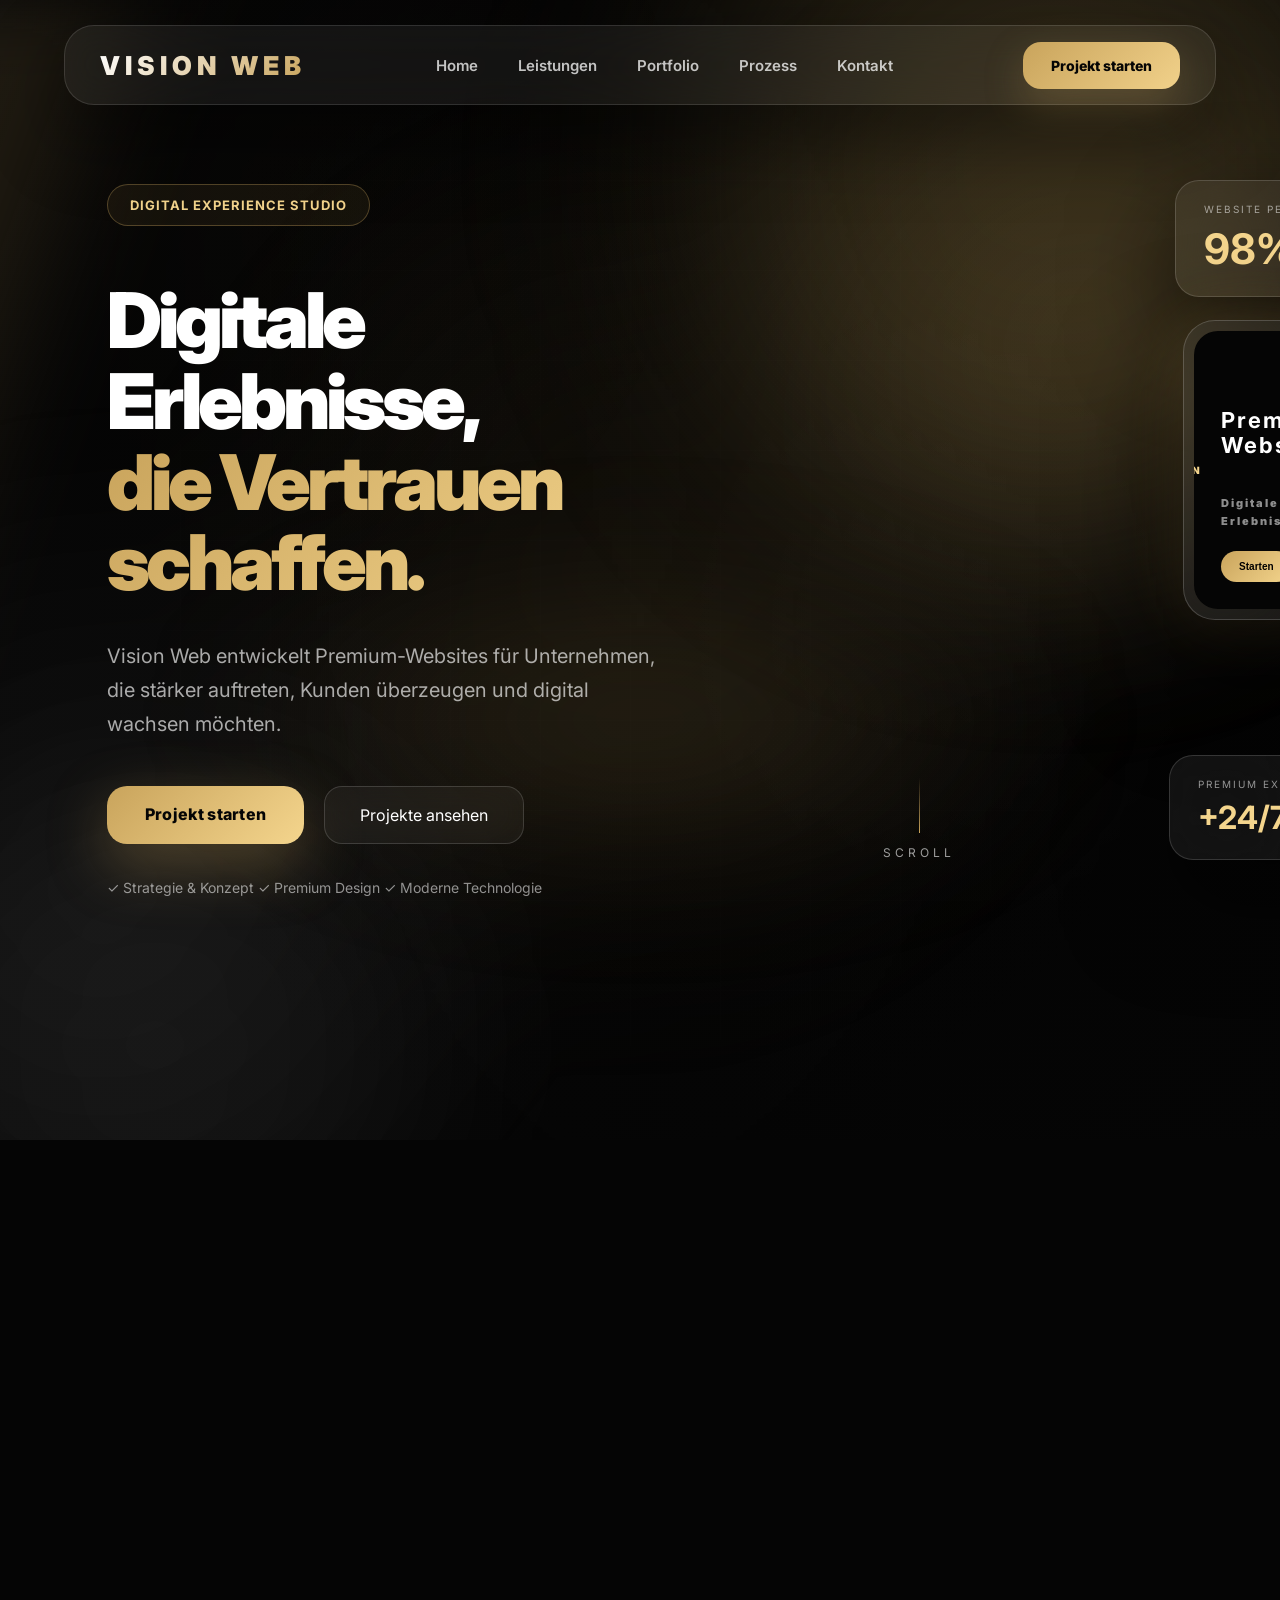
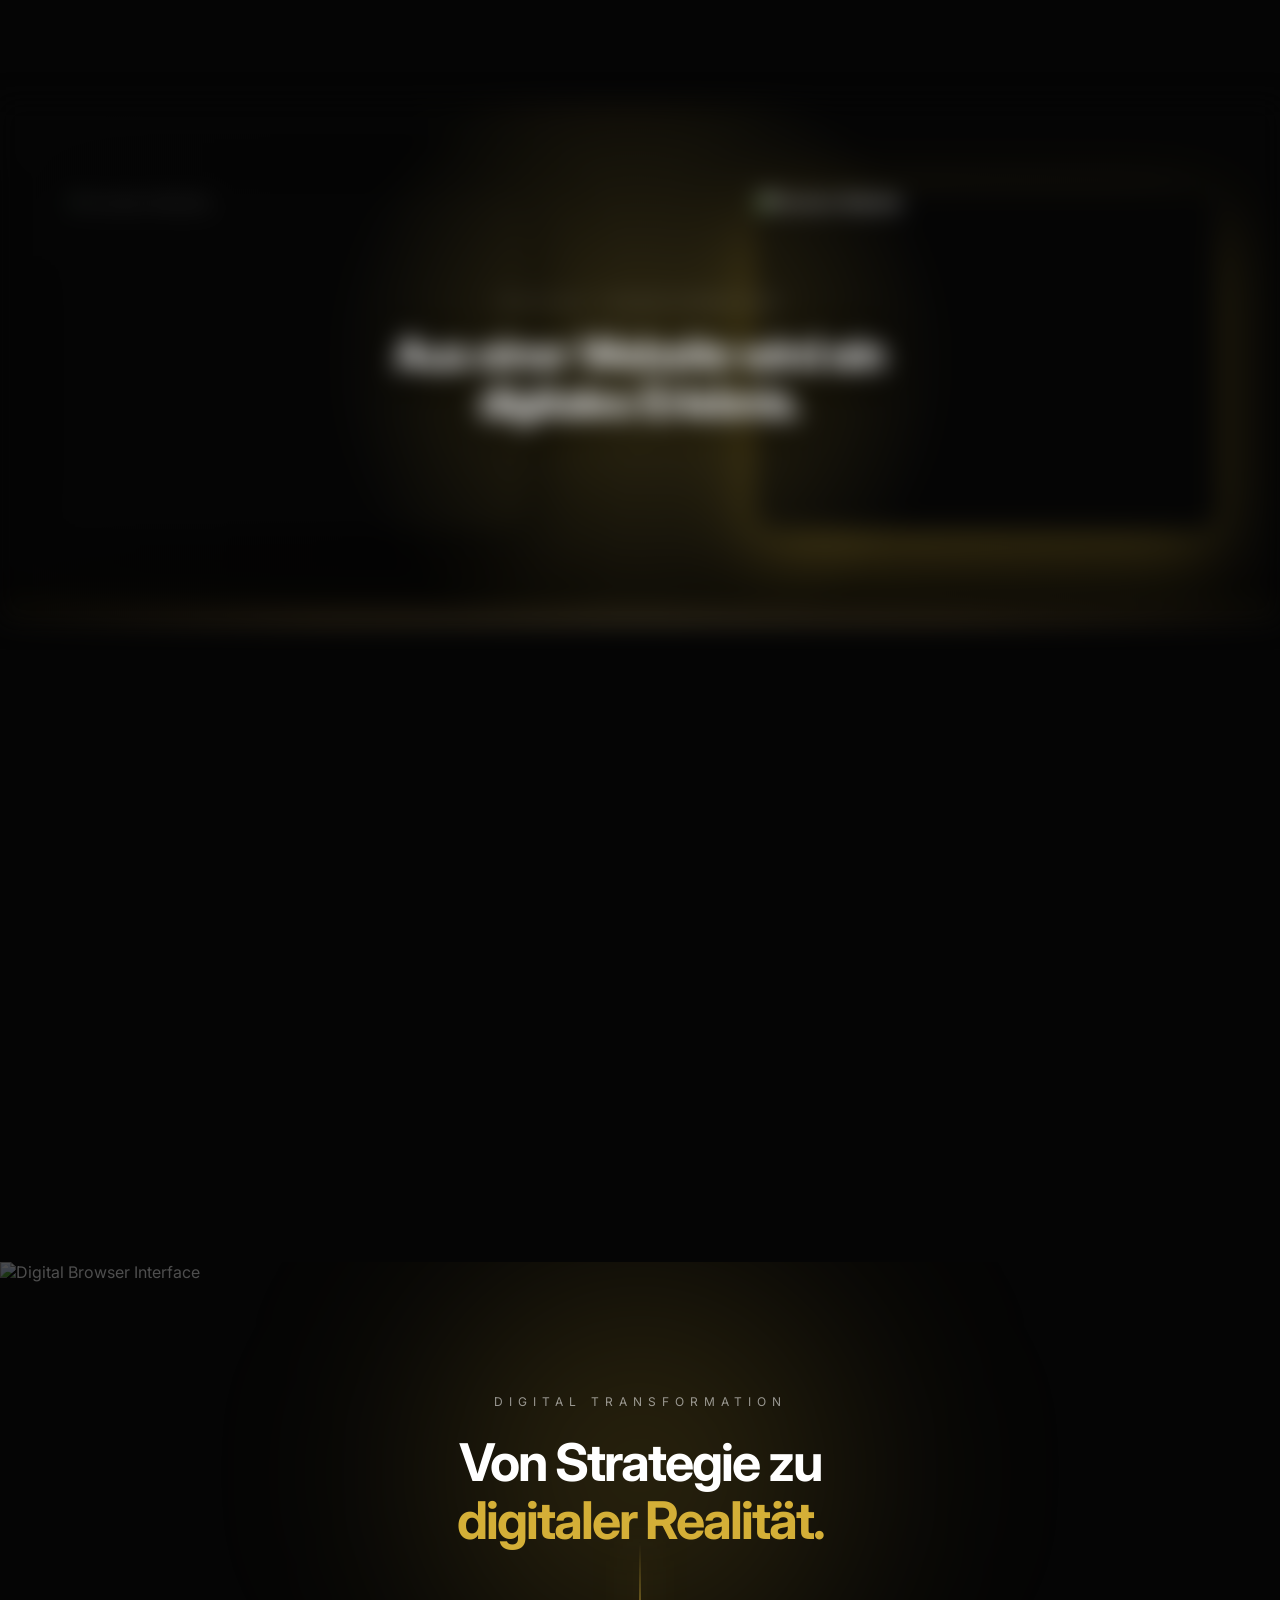
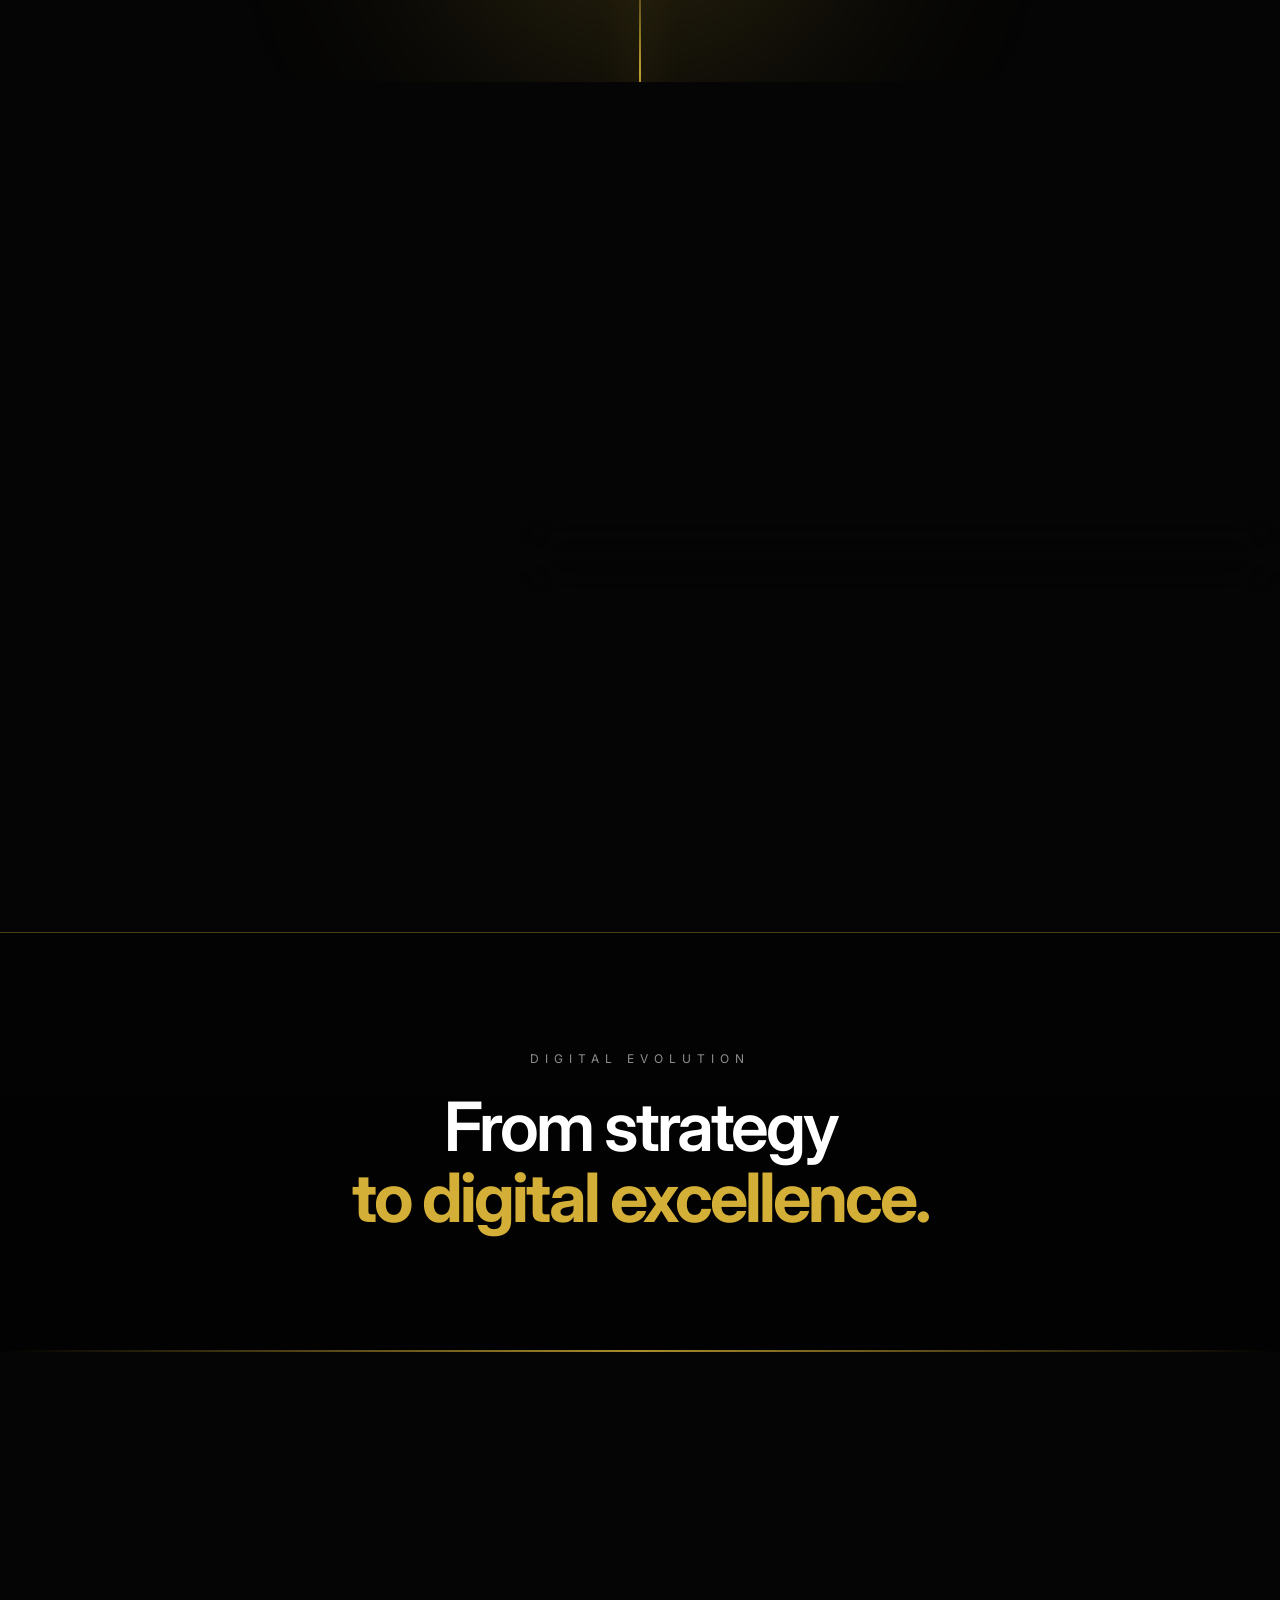
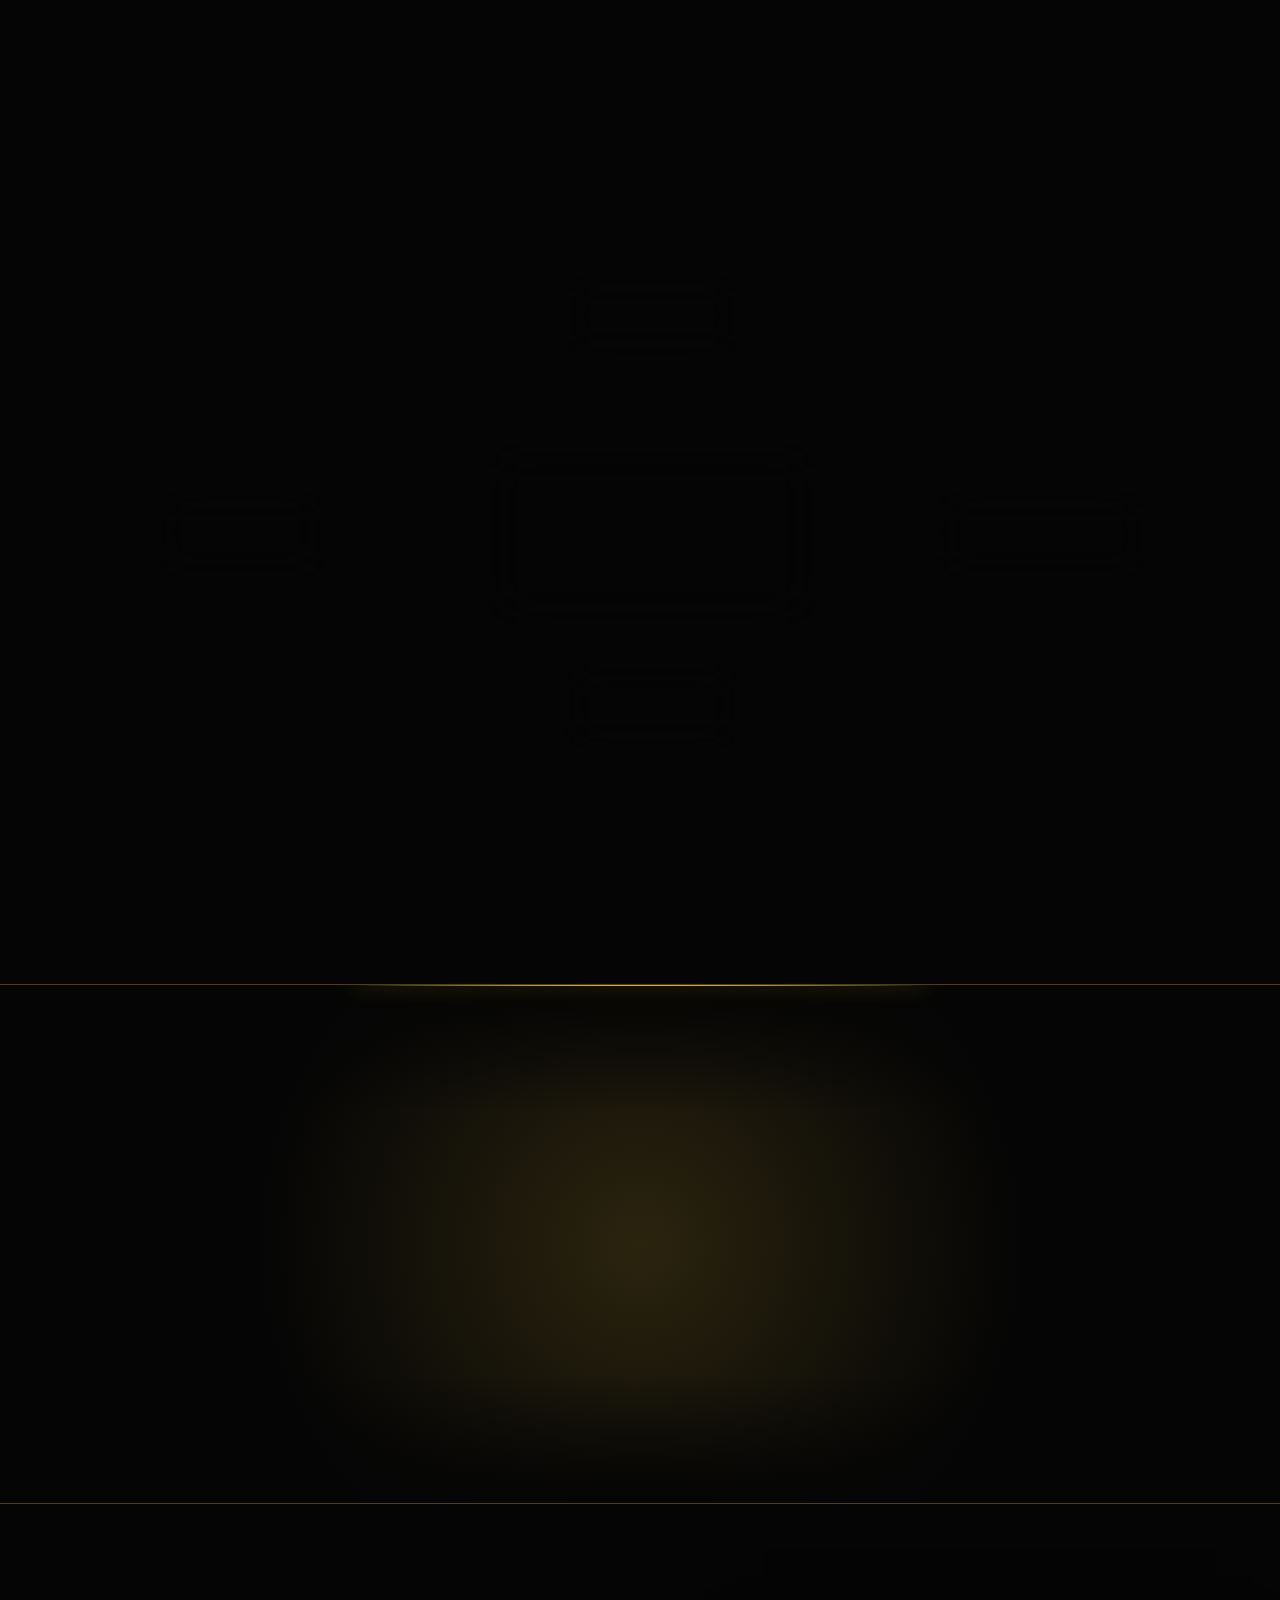
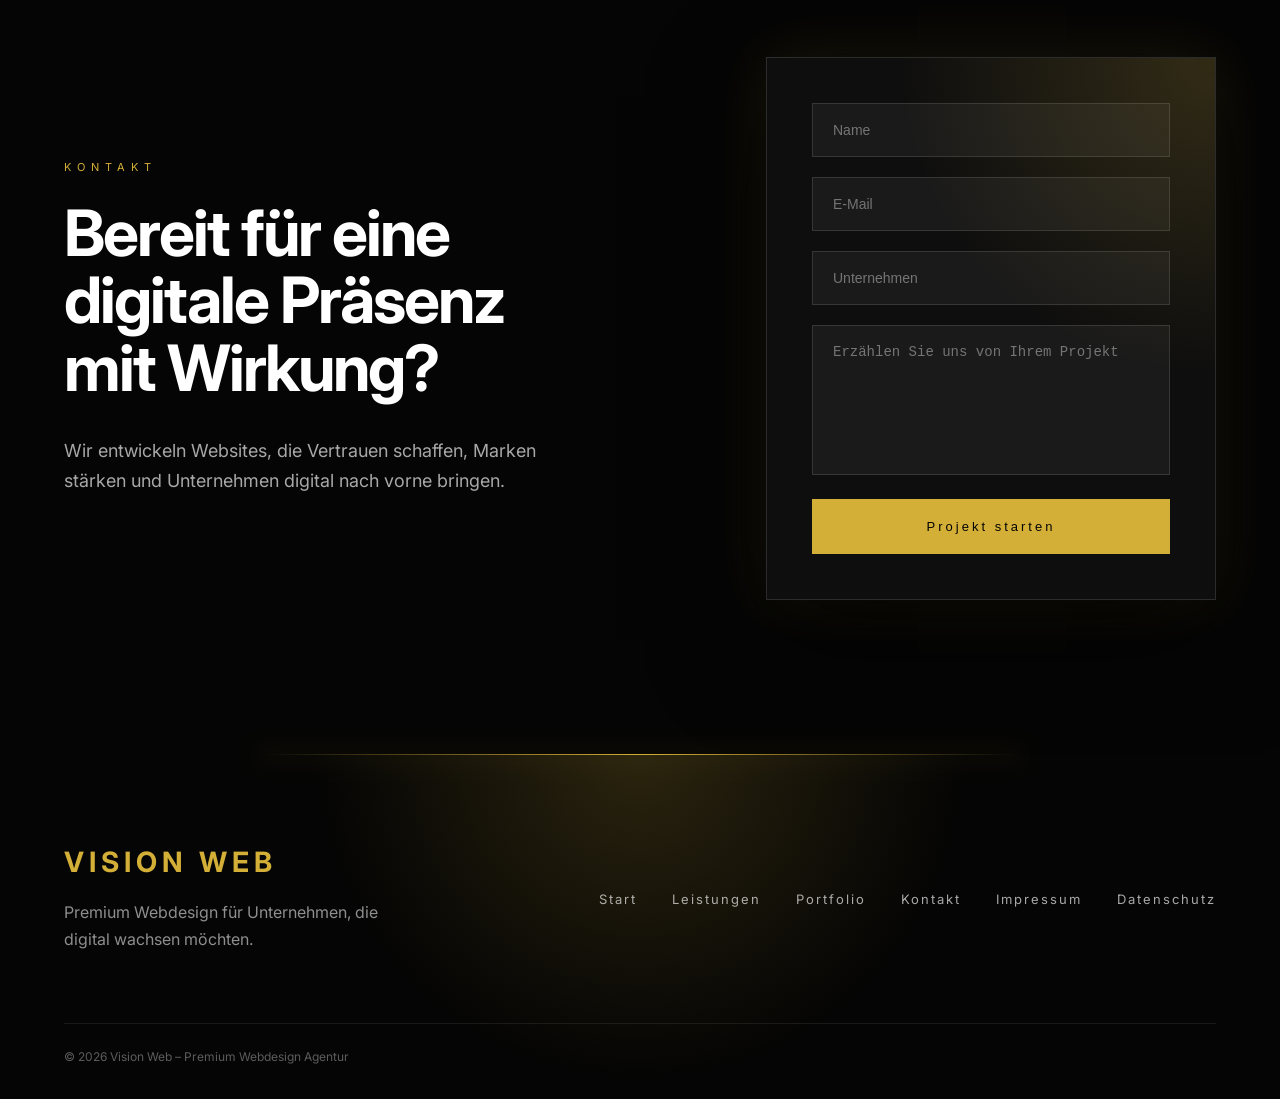
==== index.html @ ba1bd43e "Add files via upload" ====
<!DOCTYPE html>
<html lang="de">

<head>

<meta charset="UTF-8">

<meta name="viewport" content="width=device-width, initial-scale=1.0">

<title>Vision Web | Premium Webdesign für Unternehmen</title>

<meta name="description" content="Vision Web entwickelt Premium Websites für Unternehmen, die Vertrauen schaffen und mehr Kunden gewinnen möchten.">


<link rel="stylesheet" href="style.css">


<link rel="preconnect" href="https://fonts.googleapis.com">
<link rel="preconnect" href="https://fonts.gstatic.com" crossorigin>

<link href="https://fonts.googleapis.com/css2?family=Inter:wght@400;500;600;700;800;900&display=swap" rel="stylesheet">


</head>



<body>

<header class="header">


<div class="logo">
VISION WEB
</div>



<nav class="navigation">

<a href="#home">Home</a>

<a href="#leistungen">Leistungen</a>

<a href="#portfolio">Portfolio</a>

<a href="#prozess">Prozess</a>

<a href="#kontakt">Kontakt</a>

</nav>



<a href="#kontakt" class="headerButton">
Projekt starten
</a>


</header>




<main>


<section class="hero" id="home">

<div class="heroVideo">

<video 
src="images/hero-vision-web.mp4"
autoplay
muted
loop
playsinline
preload="auto">
</video>

</div>


<div class="heroOverlay"></div>

    <div class="heroStage">

    <div class="stageLight stageLight1"></div>

    <div class="stageLight stageLight2"></div>

    <div class="stageGrid"></div>

</div>

<div class="filmAtmosphere">

    <div class="filmGlow"></div>

    <div class="filmNoise"></div>

</div>

<div class="cinematicLight"></div>
    <div class="heroWrapper">

        <div class="heroContent">

           <div class="premiumTag">
    DIGITAL EXPERIENCE STUDIO
</div>


<h1>
    Digitale Erlebnisse,
    <span>die Vertrauen schaffen.</span>
</h1>


<p>
    Vision Web entwickelt Premium-Websites für Unternehmen,
    die stärker auftreten, Kunden überzeugen und digital wachsen möchten.
</p>


            <div class="heroButtons">

   <a href="#kontakt" class="heroButton">
    Projekt starten
</a>


    <a href="#portfolio" class="secondaryButton">
        Projekte ansehen
    </a>

</div>


           <div class="trustLine">
    ✓ Strategie & Konzept
    ✓ Premium Design
    ✓ Moderne Technologie
</div>


</div> <!-- schließt heroContent -->


<div class="heroVisual">

    <div class="floatingPerformance">

        <span>
            WEBSITE PERFORMANCE
        </span>

        <strong>
            98%
        </strong>

    </div>


    <div class="floatingMobile">

    <div class="mobileScreen">

        <div class="mobileHeader">
            VISION
        </div>


        <div class="mobileHero">

            <h3>
                Premium Websites
            </h3>

            <p>
                Digitale Erlebnisse
            </p>

            <button>
                Starten
            </button>

        </div>


        <div class="mobileCards">

            <div></div>

            <div></div>

        </div>


    </div>

</div>

    <div class="floatingTrust">

    <span>
        PREMIUM EXPERIENCE
    </span>

    <strong>
        +24/7
    </strong>

</div>






<div class="scrollIndicator">

<span></span>

SCROLL

</div>


</section>


<section class="cinematicTransition">

    <div class="transitionGlow"></div>

    <div class="transitionParticles">

        <span></span>
        <span></span>
        <span></span>
        <span></span>
        <span></span>

    </div>

    <div class="transitionCenterLine"></div>

    <div class="transitionLeftCard glass">

    <span>WEBSITE ANALYSE</span>

    <strong>43%</strong>

    <small>Performance</small>

</div>
<div class="transitionAudit glass">

    <div class="auditHeader">
        WEBSITE AUDIT
    </div>


    <div class="auditRow">

        <span>Design</span>

        <strong class="bad">
            32%
        </strong>

    </div>


    <div class="auditRow">

        <span>Mobile</span>

        <strong class="bad">
            45%
        </strong>

    </div>


    <div class="auditRow">

        <span>Vertrauen</span>

        <strong class="bad">
            38%
        </strong>

    </div>


</div>


<div class="transitionRightDevice glass">

    <div class="deviceTop"></div>

  <div class="deviceScreen">

    <div class="mobileWebsite">

        <div class="mobileNav">

            <div class="mobileLogo">
                VISION
            </div>

            <div class="mobileMenu">
                ☰
            </div>

        </div>


        <div class="mobileHero">

            <span>
                PREMIUM WEBDESIGN
            </span>

            <h3>
                Digitale Erlebnisse,
                die überzeugen.
            </h3>

            <button>
                Projekt starten
            </button>

        </div>


        <div class="mobileImage">

            <div class="imageGlow"></div>

        </div>


        <div class="mobileStats">

            <div>
                <strong>98%</strong>
                <small>Performance</small>
            </div>

            <div>
                <strong>24/7</strong>
                <small>Online</small>
            </div>

        </div>


    </div>

</div>

</div>


<div class="transitionBottomCard glass">

    <span>LIVE STATUS</span>

    <strong>+187%</strong>

    <small>Mehr Anfragen</small>

</div>

</section>

<section class="transformation">

    <div class="transformationHeader">

        <span class="sectionTag">
            WEBSITE TRANSFORMATION
        </span>

        <h2>
            Von einer alten Website
            <span>zu einem digitalen Erlebnis.</span>
        </h2>

        <p>
            Wir verwandeln veraltete Websites in moderne
            Premium-Erlebnisse, die Vertrauen schaffen und Kunden überzeugen.
        </p>

    </div>


   <div class="beforeAfter">


    <div class="websiteCard beforeWebsite">

        <div class="cardLabel">
            VORHER
        </div>

        <img 
        src="images/before-website.jpg"
        alt="Alte Website">

        <div class="cardInfo">

            <strong>Veraltete Website</strong>

            <span>
                Wenig Vertrauen<br>
                Schlechte Nutzererfahrung
            </span>

        </div>

    </div>



    <div class="transformationCore">

        <div class="transformLine"></div>

        <div class="transformCircle">
            →
        </div>

        <span>
            WEBSITE<br>
            TRANSFORMATION
        </span>

    </div>



    <div class="websiteCard afterWebsite">

        <div class="cardLabel">
            NACHHER
        </div>

        <img 
        src="images/after-website.jpg"
        alt="Premium Vision Web Design">

        <div class="cardInfo">

            <strong>Premium Erlebnis</strong>

            <span>
                Modernes Design<br>
                Mehr Vertrauen & Wirkung
            </span>

        </div>

    </div>


</div>

<div class="transformationStats">

    <div>
        <strong>+200%</strong>
        <span>professionellerer Auftritt</span>
    </div>

    <div>
        <strong>24/7</strong>
        <span>digitale Präsenz</span>
    </div>

    <div>
        <strong>Premium</strong>
        <span>Design Erlebnis</span>
    </div>

</div>


</section>
<!-- Transformation Bridge -->

<section class="transformation-bridge">

    <div class="bridge-container">

        <img 
        src="images/website-transformation-bridge.webp"
        class="bridge-before"
        alt="Veraltete Website">


        <img
        src="images/energy-flow-gold.jpg"
        class="energy-flow"
        alt="Goldener Energiefluss">


        <img
        src="images/premium-digital-experience.webp"
        class="bridge-after"
        alt="Premium Website">


        <div class="bridge-text">

            <span>
                DIGITALE TRANSFORMATION
            </span>

            <h2>
                Aus einer Website wird
                ein digitales Erlebnis.
            </h2>

        </div>


    </div>

</section>

<div class="heroTransition">

    <div class="transitionBackground"></div>

    <div class="transitionBeam"></div>

    <div class="transitionRing"></div>

</div>
<section class="services" id="leistungen">

    <video 
class="services-video"
autoplay
muted
loop
playsinline>

<source src="images/services-background.mp4" type="video/mp4">

</video>

<div class="services-header">

        <div class="blueprint-left">

      <div class="blueprint-title">
        WEBSITE SYSTEM
    </div>

    <span></span>
    <span></span>
    <span></span>

    <div class="blueprint-line line-a"></div>
    <div class="blueprint-line line-b"></div>
    <div class="blueprint-line line-c"></div>


    <div class="blueprint-data">
        STRATEGY<br>
        UX STRUCTURE<br>
        DESIGN FLOW
    </div>
    <div class="system-status">

    SYSTEM STATUS

    <span>
        DESIGN ONLINE
    </span>

    <span>
        UX CONNECTED
    </span>

    <span>
        EXPERIENCE READY
    </span>

</div>

</div>




<div class="interface-right">

    <div class="interface-screen">

        <div class="interface-header"></div>

        <div class="interface-content">

    <div class="interface-title">
        PREMIUM EXPERIENCE
    </div>


    <span></span>
    <span></span>
    <span></span>


    <div class="interface-stat">

        <strong>
            98%
        </strong>

        PERFORMANCE

    </div>
    <div class="interface-meta">

    UX FLOW CONNECTED

    <br>

    DESIGN OPTIMIZED

    <br>

    SYSTEM ACTIVE

</div>


</div>

    </div>

</div>
        


    



    <span>
        DIGITAL EXPERIENCE SYSTEM
    </span>


    <h2>
        Wir entwickeln digitale
        <strong>Erlebnisse mit Wirkung.</strong>
    </h2>


    <p>
        Von der Strategie bis zur Umsetzung:
        Vision Web verbindet modernes Design,
        Technologie und Nutzererlebnis zu Websites,
        die Unternehmen stärker präsentieren.
    </p>


</div>


   


</section>

<section class="digital-bridge">


    <div class="bridge-light"></div>

   <div class="bridge-interface">

<img 
src="images/digital-browser-interface.webp"
alt="Digital Browser Interface">

</div>

    


    <div class="bridge-content">


        <span>
            DIGITAL TRANSFORMATION
        </span>


        <h2>
            Von Strategie zu
            <strong>digitaler Realität.</strong>
        </h2>


    </div>


</section>



<section class="portfolio" id="portfolio">

<div class="portfolio-content">

    <span>
        DIGITAL SHOWCASE
    </span>

    <h2>

        Digitale Erlebnisse,

        <strong>
            die im Gedächtnis bleiben.
        </strong>

    </h2>

    <p>

        Jede Website entsteht aus Strategie,
        Design und Technologie – entwickelt,
        um Vertrauen aufzubauen und Unternehmen
        digital auf das nächste Level zu bringen.

    </p>

</div>

<div class="portfolio-stage">

    <div class="portfolio-browser">

       <div class="browser-top">

    <div class="browser-dots">

        <span></span>
        <span></span>
        <span></span>

    </div>

    <div class="portfolio-status">

    PREMIUM WEBSITE EXPERIENCE
    •
    DESIGNED BY VISION WEB

</div>


    <div class="browser-address">

    www.visionweb.de

</div>


    <div class="browser-actions">

        <span></span>
        <span></span>

    </div>


</div>


<img
    class="browser-site"
    src="images/vision-web-preview.png"
    alt="Vision Web Website">

    </div> <!-- portfolio-browser -->

</div> <!-- portfolio-stage -->

</section>


<section class="evolution-bridge">


    <div class="evolution-content">


        <span>
            DIGITAL EVOLUTION
        </span>


        <h2>

            From strategy

            <strong>
                to digital excellence.
            </strong>

        </h2>


    </div>


</section>

<section class="process-section" id="prozess">

    <div class="process-content">

        <span>
            OUR PROCESS
        </span>

        <h2>
            Hinter jeder starken Website
            <strong>steckt ein System.</strong>
        </h2>

        <p>
            Von der ersten Strategie bis zur fertigen digitalen Erfahrung.
        </p>

    </div>

    <div class="process-system">

<svg class="system-network" viewBox="0 0 1100 620">

<path class="flow-line"
d="M550 220 L550 145" />


<path class="flow-line"
d="M390 310 L240 310" />


<path class="flow-line"
d="M710 310 L830 310" />


<path class="flow-line"
d="M550 400 L550 450" />

</svg>

    <div class="system-core">

        <span>VISION WEB SYSTEM</span>

        <strong>DIGITAL CREATION</strong>

        <div class="system-core-ring"></div>

    </div>

    <div class="system-item item-one">

        <div class="system-dot"></div>

        <span>01</span>

        <h4>STRATEGIE</h4>

    </div>

    <div class="system-item item-two">

        <div class="system-dot"></div>

        <span>02</span>

        <h4>DESIGN</h4>

    </div>

    <div class="system-item item-three">

        <div class="system-dot"></div>

        <span>03</span>

        <h4>ENTWICKLUNG</h4>

    </div>

    <div class="system-item item-four">

        <div class="system-dot"></div>

        <span>04</span>

        <h4>WACHSTUM</h4>

    </div>

</div>


</section>

<section class="bridge-final">

    <video 
        autoplay 
        muted 
        loop 
        playsinline>

        <source src="images/bridge.mp4" type="video/mp4">

    </video>


    <div class="bridge-final-overlay"></div>

</section>

<section class="contact-section" id="kontakt">


    <div class="contact-overlay"></div>


    <div class="contact-container">


        <div class="contact-content">


            <span class="contact-label">
                KONTAKT
            </span>


            <h2>
                Bereit für eine
                digitale Präsenz
                mit Wirkung?
            </h2>


            <p>
                Wir entwickeln Websites, die Vertrauen schaffen,
                Marken stärken und Unternehmen digital nach vorne bringen.
            </p>


        </div>



        <form 
        class="contact-form"
        action="https://formspree.io/f/mnjevver"
        method="POST">


            <input
            type="text"
            name="Name"
            placeholder="Name"
            required>


            <input
            type="email"
            name="Email"
            placeholder="E-Mail"
            required>


            <input
            type="text"
            name="Unternehmen"
            placeholder="Unternehmen">


            <textarea
            name="Nachricht"
            placeholder="Erzählen Sie uns von Ihrem Projekt"
            required></textarea>


            <button type="submit">
                Projekt starten
            </button>


        </form>


    </div>


</section>

<section class="footer-divider"></section>


<footer class="footer">


    <div class="footer-container">


        <div class="footer-brand">

            <h3>
                VISION WEB
            </h3>


            <p>
                Premium Webdesign für Unternehmen,
                die digital wachsen möchten.
            </p>

        </div>



        <div class="footer-links">

    <a href="#home">
        Start
    </a>

    <a href="#leistungen">
        Leistungen
    </a>

    <a href="#portfolio">
        Portfolio
    </a>

    <a href="#kontakt">
        Kontakt
    </a>

    <a href="impressum.html">
        Impressum
    </a>

    <a href="datenschutz.html">
        Datenschutz
    </a>

</div>


    </div>
    



    <div class="footer-bottom">


        <span>
            © 2026 Vision Web – Premium Webdesign Agentur
        </span>


    </div>


</footer>



</main>




<script src="script.js"></script>


</body>


</html>
---- style.css ----
*{
margin:0;
padding:0;
box-sizing:border-box;
}


:root{

--black:#050505;

--dark:#0b0b0b;

--white:#ffffff;

--gray:#a5a5a5;

--gold:#c9a45c;

--goldLight:#f1d18a;

}


html{

    scroll-behavior:smooth;

}


body{

    background:
    #050505;

    color:var(--white);

    font-family:"Inter",sans-serif;

    overflow-x:hidden;

    position:relative;

}

/* ==========================================
   CINEMATIC BACKGROUND ENGINE
========================================== */

body::before{

    content:"";

    position:fixed;

    inset:-20%;

    z-index:-3;

    background:

    radial-gradient(circle at 20% 15%,
    rgba(201,164,92,.13),
    transparent 30%),

    radial-gradient(circle at 80% 25%,
    rgba(255,255,255,.04),
    transparent 25%),

    radial-gradient(circle at 50% 85%,
    rgba(201,164,92,.10),
    transparent 35%),

    #050505;

    animation:

    backgroundFlow 22s ease-in-out infinite alternate;

}



a{

text-decoration:none;

color:inherit;

}
/* =========================
   PREMIUM HEADER
========================= */


.header{

position:fixed;

top:25px;

left:50%;

transform:translateX(-50%);

width:min(1200px,90%);

height:80px;

display:flex;

align-items:center;

justify-content:space-between;

padding:0 35px;

background:rgba(255,255,255,0.06);

border:1px solid rgba(255,255,255,0.12);

backdrop-filter:blur(25px);

border-radius:30px;

z-index:1000;

box-shadow:
0 30px 80px rgba(0,0,0,.45);

animation:headerAppear 1s ease;

transition:
transform .6s cubic-bezier(.16,1,.3,1),
opacity .4s ease,
background .4s ease;

}

.header.hide{

transform:translate(-50%,-180px) !important;

opacity:0;

pointer-events:none;

}

.header.scrolled{

background:rgba(5,5,5,.75);

border-color:rgba(212,175,55,.18);

box-shadow:
0 25px 80px rgba(0,0,0,.65);

}




.logo{

font-size:26px;

font-weight:900;

letter-spacing:5px;

background:linear-gradient(
135deg,
#ffffff,
var(--gold)
);

-webkit-background-clip:text;

-webkit-text-fill-color:transparent;

}




.navigation{

display:flex;

align-items:center;

gap:40px;

}



.navigation a{

position:relative;

font-size:15px;

font-weight:600;

color:rgba(255,255,255,.75);

transition:.35s ease;

}



.navigation a::after{

content:"";

position:absolute;

left:0;

bottom:-8px;

width:0;

height:2px;

background:var(--gold);

transition:.35s ease;

}



.navigation a:hover{

color:white;

}



.navigation a:hover::after{

width:100%;

}




.headerButton{

padding:15px 28px;

border-radius:18px;

background:linear-gradient(
135deg,
var(--gold),
var(--goldLight)
);

color:#050505;

font-weight:800;

font-size:14px;

transition:.35s ease;

box-shadow:

0 15px 40px rgba(201,164,92,.25);

}



.headerButton:hover{

transform:translateY(-4px);

box-shadow:

0 25px 60px rgba(201,164,92,.45);

}



@keyframes headerAppear{

from{

opacity:0;

transform:
translate(-50%,-30px);

}


to{

opacity:1;

transform:
translate(-50%,0);

}

}




/* ===== VISION WEB WORLD CLASS HERO ===== */


.hero{

    min-height:100vh;

    display:flex;

    align-items:center;

    padding:140px 8% 100px;

    position:relative;

    overflow:hidden;

    perspective:1200px;

    isolation:isolate;

    z-index:1;

}
.heroVideo{

    position:absolute;

    inset:0;

    z-index:-3;

    overflow:hidden;

}


.heroVideo video{

    width:100%;

    height:100%;

    object-fit:cover;

    transform:scale(1.15);

    filter:
    brightness(.55)
    contrast(1.15)
    saturate(.9);

    animation:
    heroVideoZoom 25s ease-in-out infinite alternate;

}



.heroOverlay{

    position:absolute;

    inset:0;

    z-index:-2;

    background:

    radial-gradient(
    circle at center,
    transparent 20%,
    rgba(5,5,5,.85) 100%
    ),

    linear-gradient(
    90deg,
    rgba(5,5,5,.95),
    rgba(5,5,5,.55),
    rgba(5,5,5,.9)
    );

}
.hero::after{

content:"";

position:absolute;

width:600px;

height:600px;

left:10%;

top:50%;

transform:translateY(-50%);


background:

radial-gradient(
circle,
rgba(201,164,92,.25),
transparent 70%
);


filter:blur(100px);

z-index:-1;

animation:
heroGoldPulse 8s ease-in-out infinite;

}



@keyframes heroGoldPulse{

0%,100%{

opacity:.5;

transform:
translateY(-50%) scale(1);

}


50%{

opacity:1;

transform:
translateY(-50%) scale(1.15);

}

}



@keyframes heroVideoZoom{

    from{

        transform:scale(1.12);

    }


    to{

        transform:scale(1.04);

    }

}

.hero::after{

    content:"";

    position:absolute;

    bottom:-150px;

    left:50%;

    transform:translateX(-50%);

    width:900px;

    height:300px;

    background:
    radial-gradient(
    ellipse,
    rgba(201,164,92,.18),
    transparent 70%
    );

    filter:blur(80px);

    pointer-events:none;

}

.hero::before{

    content:"";

    position:absolute;

    inset:-20%;

    z-index:-1;

    background:

    radial-gradient(circle at 75% 35%,
    rgba(201,164,92,.18),
    transparent 22%),

    radial-gradient(circle at 20% 70%,
    rgba(255,255,255,.05),
    transparent 26%),

    radial-gradient(circle at 50% 50%,
    rgba(201,164,92,.08),
    transparent 40%);

    filter:blur(60px);

    animation:

    heroAtmosphere 16s ease-in-out infinite alternate;

}


.heroWrapper{

    width:100%;
    max-width:1400px;

    margin:0 auto;

    display:flex;
    justify-content:space-between;
    align-items:center;

    min-height:100vh;

    padding:0 6%;
}

.heroContent{

    max-width:700px;

    position:relative;

    z-index:5;

    text-align:left;

    transform:translate(-60px,-50px);

}

.premiumTag{

    display:inline-flex;

    padding:12px 22px;

    border-radius:50px;

    background:
    rgba(201,164,92,.08);

    border:
    1px solid rgba(201,164,92,.35);

    color:#F4D58D;

    font-size:13px;

    font-weight:700;

    letter-spacing:1px;

    margin-bottom:35px;

}



.hero h1{

    font-size:clamp(50px,6vw,82px);

    line-height:1.05;

    letter-spacing:-4px;

    font-weight:900;

    max-width:750px;

    margin-top:20px;
    

}



.hero h1 span{

    display:block;

    background:
    linear-gradient(
    135deg,
    #C9A45C,
    #F4D58D
    );

    -webkit-background-clip:text;

    -webkit-text-fill-color:transparent;

}



.hero p{

    margin-top:35px;

    font-size:20px;

    line-height:1.7;

    color:
    rgba(255,255,255,.65);

   max-width:580px;

}



.heroButtons{

    display:flex;

    gap:20px;

    margin-top:45px;

}



.heroButton{

    padding:18px 38px;

    border-radius:20px;

    background:
    linear-gradient(
    135deg,
    #C9A45C,
    #F4D58D
    );

    color:#050505;

    font-weight:800;

    letter-spacing:.3px;

    transition:.5s cubic-bezier(.22,.61,.36,1);

    box-shadow:
    0 20px 60px rgba(201,164,92,.35);

}



.heroButton:hover{

    transform:translateY(-5px);

    box-shadow:
    0 25px 60px rgba(201,164,92,.35);

}



.secondaryButton{

    padding:18px 35px;

    border-radius:18px;

    border:1px solid rgba(255,255,255,.15);

    color:white;

    text-decoration:none;

    background:
    rgba(255,255,255,.04);

    backdrop-filter:blur(20px);

}







.heroMockup{

    width:850px;

    transform-origin:center;

    opacity:0;

    transform:
    translateY(60px)
    scale(.92);

    animation:

    heroImageReveal 1.6s cubic-bezier(.22,.61,.36,1) .3s forwards,
    heroFloat 8s ease-in-out 2s infinite;

}



.heroMockup img,
.heroMockup video{

    width:100%;

    border-radius:38px;

    border:1px solid rgba(255,255,255,.15);


    transform:
perspective(1800px)
rotateY(-10deg)
rotateX(4deg)
scale(1.05);


    box-shadow:

    0 100px 220px rgba(0,0,0,.85),

    0 0 120px rgba(201,164,92,.28),

    inset 0 0 40px rgba(255,255,255,.08);


    filter:
    brightness(.95)
    contrast(1.05);


    transition:
    transform .8s cubic-bezier(.22,.61,.36,1),
    filter .8s ease;

}


.heroMockup img:hover,
.heroMockup video:hover{

    transform:
    perspective(1800px)
    rotateY(-5deg)
    rotateX(2deg)
    translateY(-15px)
    scale(1.03);


    filter:
    brightness(1.05)
    contrast(1.08);

}







.trustLine{

    margin-top:35px;

    color:
    rgba(255,255,255,.55);

    font-size:14px;

}



@keyframes heroFloat{


0%,100%{

transform:translateY(0);

}


50%{

transform:translateY(-18px);

}


}
/* ==========================================
   HERO STAGE
========================================== */

.heroStage{

    position:absolute;

    inset:0;

    overflow:hidden;

    pointer-events:none;

    z-index:0;

    perspective:1600px;

    transform-style:preserve-3d;

     animation:
    stageMove 18s ease-in-out infinite alternate;

}



.stageLight{

    position:absolute;

    border-radius:50%;

    filter:blur(120px);

    animation:stageFloat 18s ease-in-out infinite alternate;

}



.stageLight1{

    width:700px;

    height:700px;

    top:-180px;

    right:-120px;

    background:rgba(201,164,92,.18);

}



.stageLight2{

    width:550px;

    height:550px;

    bottom:-180px;

    left:-120px;

    background:rgba(255,255,255,.05);

    animation-duration:22s;

}



.stageGrid{

    position:absolute;

    inset:0;

    opacity:.08;

    background-image:

    linear-gradient(rgba(255,255,255,.08) 1px, transparent 1px),

    linear-gradient(90deg, rgba(255,255,255,.08) 1px, transparent 1px);

    background-size:90px 90px;

    mask-image:radial-gradient(circle at center, black 35%, transparent 90%);

    -webkit-mask-image:radial-gradient(circle at center, black 35%, transparent 90%);

}



@keyframes stageFloat{

    0%{

        transform:translate(0,0) scale(1);

    }

    50%{

        transform:translate(-40px,20px) scale(1.05);

    }

    100%{

        transform:translate(30px,-30px) scale(1.1);

    }

}


/* =================================
   CINEMATIC SCROLL REVEAL
================================= */


.reveal{

    opacity:0;

    transform:
    translateY(100px)
    scale(.96);

    filter:
    blur(12px);

    transition:

    opacity 1.2s cubic-bezier(.22,.61,.36,1),

    transform 1.2s cubic-bezier(.22,.61,.36,1),

    filter 1.2s ease;

}



.reveal.active{

    opacity:1;

    transform:
    translateY(0)
    scale(1);

    filter:
    blur(0);

}


.reveal.active{

    opacity:1;

    transform:
    translateY(0);

}


/* leichte Verzögerungen */

.delay-1{
    transition-delay:.15s;
}


.delay-2{
    transition-delay:.3s;
}


.delay-3{
    transition-delay:.45s;
}



/* Premium Bild Bewegung */

.parallax-image{

    transition:
    transform 1s cubic-bezier(.22,.61,.36,1);

}


.parallax-image:hover{

    transform:
    scale(1.05)
    translateY(-10px);

}
/* ===== WORLD CLASS BEFORE AFTER EXPERIENCE ===== */


.transformation {

    padding:160px 8%;

    position:relative;

    overflow:hidden;

    z-index:1;

    background-image:
    linear-gradient(
        rgba(5,10,25,0.78),
        rgba(5,10,25,0.88)
    ),
    url("images/transformation-background.webp");

    background-size:cover;
    background-position:center;
    background-repeat:no-repeat;

}

.transformation::after {

    content:"";

    position:absolute;

    bottom:0;
    left:0;

    width:100%;
    height:2px;

    background:
    linear-gradient(
        90deg,
        transparent,
        #C9A45C,
        #F4D58D,
        #C9A45C,
        transparent
    );

    box-shadow:

    0 0 25px rgba(201,164,92,.8),
    0 0 70px rgba(201,164,92,.4);

    z-index:5;

}


.transformation::before {

    content:"";

    position:absolute;

    width:700px;
    height:700px;

    background:
    radial-gradient(
        circle,
        rgba(201,164,92,.18),
        transparent 70%
    );

    filter:blur(120px);

    left:50%;
    top:50%;

    transform:translate(-50%,-50%);

    z-index:0;

}



.transformationHeader {

    max-width:900px;

    margin:auto;

    text-align:center;

}



.sectionTag {

    display:inline-block;

    padding:10px 22px;

    border-radius:50px;

    border:1px solid rgba(201,164,92,.35);

    background:rgba(201,164,92,.08);

    color:#F4D58D;

    font-size:13px;

    letter-spacing:2px;

    font-weight:700;

}



.transformationHeader h2 {

    margin-top:35px;

    font-size:clamp(40px,5vw,70px);

    line-height:1.05;

    letter-spacing:-3px;

}



.transformationHeader h2 span {

    display:block;

    background:
    linear-gradient(
    135deg,
    #C9A45C,
    #F4D58D
    );

    -webkit-background-clip:text;

    -webkit-text-fill-color:transparent;

}



.transformationHeader p {

    margin:35px auto;

    max-width:650px;

    color:rgba(255,255,255,.65);

    font-size:19px;

    line-height:1.8;

}

/* =================================
   TRANSFORMATION STATISTICS
================================= */


.transformationStats{

    margin-top:90px;

    display:flex;

    justify-content:center;

    gap:35px;

    flex-wrap:wrap;

}



.transformationStats div{

    min-width:220px;

    padding:35px 45px;

    border-radius:30px;


    background:
    linear-gradient(
    135deg,
    rgba(255,255,255,.10),
    rgba(255,255,255,.03)
    );


    border:
    1px solid rgba(255,255,255,.15);


    backdrop-filter:
    blur(25px);


    box-shadow:

    0 30px 80px rgba(0,0,0,.45);

}



.transformationStats strong{

    display:block;

    font-size:38px;

    color:#C9A45C;

    margin-bottom:10px;

}



.transformationStats span{

    color:
    rgba(255,255,255,.65);

    font-size:15px;

}







/* =================================
   PREMIUM WEBSITE TRANSFORMATION
================================= */


.beforeAfter{

    margin-top:90px;

    display:grid;

    grid-template-columns:
    1fr 180px 1fr;

    align-items:center;

    gap:40px;

    padding-bottom:120px;

}



.websiteCard{

    position:relative;
       opacity:0;
    transform:
    translateY(80px)
    perspective(1200px);

    animation:
    transformationReveal 1.4s cubic-bezier(.22,.61,.36,1) forwards;

    overflow:hidden;

    border-radius:35px;

    background:
    rgba(255,255,255,.05);

    border:
    1px solid rgba(255,255,255,.15);

    box-shadow:
    0 50px 120px rgba(0,0,0,.6);

    transition:
    transform 1s cubic-bezier(.22,.61,.36,1);

}



.websiteCard img{

    width:100%;

    height:520px;

    object-fit:cover;

    display:block;

}



.beforeWebsite{

    animation-delay:.2s;

    transform:
    perspective(1200px)
    rotateY(8deg)
    translateX(-40px);

}



.beforeWebsite img{

    filter:
    grayscale(100%)
    brightness(.45);

}



.afterWebsite{

    animation-delay:.6s;

    transform:
    perspective(1200px)
    rotateY(-8deg)
    translateX(40px);


    box-shadow:

    0 50px 120px rgba(201,164,92,.25);

}



.afterWebsite img{

    filter:

    brightness(1.15)
    contrast(1.1);

}



.cardLabel{

    position:absolute;

    top:25px;

    left:25px;

    z-index:2;

    padding:10px 22px;

    border-radius:50px;

    background:
    rgba(0,0,0,.55);

    backdrop-filter:
    blur(20px);

    border:
    1px solid rgba(255,255,255,.2);

    font-size:13px;

    font-weight:800;

    letter-spacing:2px;

}



.cardInfo{

    padding:25px;

}



.cardInfo strong{

    display:block;

    font-size:24px;

    margin-bottom:10px;

}



.cardInfo span{

    color:
    rgba(255,255,255,.6);

    line-height:1.6;

}



/* Transformation Mitte */


.transformationCore{

    display:flex;

    flex-direction:column;

    align-items:center;

    justify-content:center;

    position:relative;

}



.transformLine{

       animation:
    linePulse 3s ease-in-out infinite;

    position:absolute;

    width:3px;

    height:520px;

    background:

    linear-gradient(
    transparent,
    #C9A45C,
    transparent
    );

    box-shadow:

    0 0 40px rgba(201,164,92,.8);

}



.transformCircle{

    width:90px;

    height:90px;

    border-radius:50%;

    display:flex;

    align-items:center;

    justify-content:center;

    font-size:35px;

    font-weight:900;

    color:#050505;

    background:

    linear-gradient(
    135deg,
    #C9A45C,
    #F4D58D
    );

    box-shadow:

    0 0 60px rgba(201,164,92,.8);

    z-index:2;

}



.transformationCore span{

    margin-top:30px;

    text-align:center;

    font-size:12px;

    letter-spacing:3px;

    color:#F4D58D;

}

.glass{

    background:
    linear-gradient(
    135deg,
    rgba(255,255,255,.12),
    rgba(255,255,255,.04)
    );

    border:
    1px solid rgba(255,255,255,.15);

    backdrop-filter:
    blur(24px);

    -webkit-backdrop-filter:
    blur(24px);

    box-shadow:
    0 25px 80px rgba(0,0,0,.45);

}
/* =================================
   CINEMATIC WEBSITE ATMOSPHERE
================================= */


body{

    position:relative;

}


/* beweglicher Lichtschleier */

body::before{

    content:"";

    position:fixed;

    inset:0;

    background:

    radial-gradient(
    circle at 20% 20%,
    rgba(201,164,92,.12),
    transparent 35%
    ),

    radial-gradient(
    circle at 80% 70%,
    rgba(255,255,255,.06),
    transparent 30%
    );

    pointer-events:none;

    z-index:-1;

    animation:
    atmosphereMove 18s ease-in-out infinite;

}



@keyframes atmosphereMove{


0%,100%{

transform:
scale(1)
translate(0,0);

}


50%{

transform:
scale(1.15)
translate(-30px,40px);

}


}



/* weichere Sektionen */

section{

    transform-style:preserve-3d;

}



/* Premium Scroll Gefühl */

main{

    overflow:hidden;

}
/* =================================
   PREMIUM IMAGE MOVEMENT
================================= */


.beforeCard,
.afterCard,
.heroMockup{

    will-change:transform;

}


.beforeCard:hover,
.afterCard:hover{

    transform:
    translateY(-15px)
    scale(1.03);

}



.afterCard{

    animation:
    floatingCard 8s ease-in-out infinite;

}



@keyframes floatingCard{


0%,100%{

transform:
translateY(0);

}


50%{

transform:
translateY(-12px);

}


}
@keyframes backgroundFlow{

0%{

transform:
scale(1)
translate(0,0);

}

50%{

transform:
scale(1.08)
translate(-2%,1%);

}

100%{

transform:
scale(1.12)
translate(2%,-2%);

}

}
@keyframes heroAtmosphere{

0%{

transform:
scale(1)
translate(0,0);

}

100%{

transform:
scale(1.12)
translate(3%,-2%);

}

}
@keyframes heroContentReveal{

from{

    opacity:0;

    transform:
    translateY(60px);

    filter:blur(12px);

}


to{

    opacity:1;

    transform:
    translateY(0);

    filter:blur(0);

}

}



@keyframes heroImageReveal{

from{

    opacity:0;

    transform:
    translateY(60px)
    scale(.92)
    rotateY(-15deg);

}


to{

    opacity:1;

    transform:
    translateY(0)
    scale(1)
    rotateY(-10deg);

}

}
/* =====================================
   CINEMATIC LIGHT MOVEMENT
===================================== */

.cinematicLight{

    position:absolute;

    top:0;
    left:-40%;

    width:40%;
    height:100%;

    background:

    linear-gradient(
    90deg,
    transparent,
    rgba(255,255,255,.08),
    rgba(201,164,92,.15),
    transparent
    );

    filter:blur(40px);

    transform:skewX(-20deg);

    animation:
    cinematicSweep 12s ease-in-out infinite;

    pointer-events:none;

    z-index:1;

}


@keyframes cinematicSweep{


0%{

    left:-40%;

    opacity:0;

}


20%{

    opacity:1;

}


50%{

    left:120%;

    opacity:.8;

}


100%{

    left:120%;

    opacity:0;

}

}
@keyframes cinematicCamera{

from{

transform:
scale(1)
translateY(0);

}


to{

transform:
scale(1.03)
translateY(-8px);

}

}
@keyframes heroReveal{

from{

opacity:0;

transform:
scale(1.08)
translateY(40px);

filter:blur(12px);

}


to{

opacity:1;

transform:
scale(1)
translateY(0);

filter:blur(0);

}

}
/* ==========================
   CINEMATIC CAMERA OPENING
========================== */


@keyframes cinematicText{


from{

opacity:0;

transform:
translateY(80px)
translateZ(-100px);

filter:blur(15px);

}


to{

opacity:1;

transform:
translateY(0)
translateZ(0);

filter:blur(0);

}

}



@keyframes cinematicImage{


from{

opacity:0;

transform:

translateX(80px)
scale(.85)
rotateY(-20deg);

filter:blur(20px);

}


to{

opacity:1;

transform:

translateX(0)
scale(1)
rotateY(0);

filter:blur(0);

}

}
@keyframes stageMove{

from{

transform:
scale(1)
translate3d(0,0,0);

}


to{

transform:
scale(1.08)
translate3d(0,-20px,40px);

}

}
@keyframes beforeReveal{

from{

opacity:0;

transform:
translateX(-80px)
scale(.92);

filter:
brightness(.4)
blur(10px);

}


to{

opacity:1;

transform:
translateX(0)
scale(1);

filter:
brightness(.55)
blur(0);

}

}
/* ===== CINEMATIC TRANSFORMATION BEAM ===== */


.energyCircle::before{

    content:"";

    position:absolute;

    width:180px;

    height:180px;

    border-radius:50%;


    background:

    radial-gradient(
    circle,
    rgba(255,255,255,.8),
    rgba(201,164,92,.4),
    transparent 70%
    );


    filter:blur(20px);


    animation:

    beamPulse 4s ease-in-out infinite;

}


@keyframes beamPulse{


0%,100%{

transform:
scale(.8);

opacity:.5;

}


50%{

transform:
scale(1.4);

opacity:1;

}

}
/* ===== CINEMATIC TRANSFORMATION RIFT ===== */


.energyCircle::after{

    content:"";

    position:absolute;

    left:50%;

top:300px;

    width:2px;

    height:120px;


    transform:
    translate(-50%,-50%);


    background:

    linear-gradient(
    to bottom,
    transparent,
    #F4D58D,
    white,
    #C9A45C,
    transparent
    );


    box-shadow:

    0 0 25px #F4D58D,

    0 0 70px rgba(201,164,92,.9),

    0 0 140px rgba(201,164,92,.5);


    animation:

    portalBeam 2.8s ease-in-out infinite;

}


@keyframes portalBeam{


0%,100%{

opacity:.3;

transform:
translate(-50%,-50%)
scaleY(.6)
scaleX(1);

filter:blur(2px);

}


50%{

opacity:1;

transform:
translate(-50%,-50%)
scaleY(1.25)
scaleX(2);

filter:blur(0);

}

}
@keyframes cinematicGlow{


0%,100%{

transform:
scale(.8)
translateY(40px);

opacity:.4;

}


50%{

transform:
scale(1.2)
translateY(-20px);

opacity:1;

}

}
/* ===== CINEMATIC TRANSFORMATION DEPTH ===== */


.beforeCard{

    transform:
    rotateY(8deg)
    translateZ(-40px);

}


.afterCard{

    transform:
    rotateY(-8deg)
    translateZ(40px);

    box-shadow:

    0 80px 180px rgba(201,164,92,.35);

}
.afterCard::before{

    content:"";

    position:absolute;

    inset:0;

    background:

    linear-gradient(
    120deg,
    transparent 30%,
    rgba(255,255,255,.45),
    transparent 70%
    );


    transform:
    translateX(-120%);


    animation:

    revealLight 4s ease-in-out infinite;

}


@keyframes revealLight{


0%{

transform:
translateX(-120%);

}


40%{

transform:
translateX(120%);

}


100%{

transform:
translateX(120%);

}

}
/* ===== CINEMATIC WORLD TRANSFORMATION ===== */


.beforeCard{

    transform:
    translateZ(-80px)
    rotateY(12deg);

    filter:
    brightness(.65);

}


.afterCard{

    transform:
    translateZ(80px)
    rotateY(-8deg);

}


.afterCard:hover{

    transform:
    translateZ(120px)
    rotateY(-4deg)
    scale(1.03);

}
/* ===== CINEMATIC BRIDGE SCENE ===== */





.transformation.sceneActive{

    opacity:1;

    transform:
    translateY(0)
    scale(1);

}

@keyframes transformationLight{


0%,100%{

transform:scale(.7);

opacity:.3;

}


50%{

transform:scale(1.4);

opacity:1;

}

}
@keyframes transformationBeam{


0%,100%{

opacity:.2;

transform:scaleY(.5);

}


50%{

opacity:1;

transform:scaleY(1);

}

}
@keyframes revealShine{


0%{

transform:translateX(-120%);

}


45%{

transform:translateX(120%);

}


100%{

transform:translateX(120%);

}

}
.beforeCard.sceneMove{

    transform:
    translateX(-40px)
    scale(.92)
    rotateY(8deg);

    opacity:.65;

}


.afterCard.sceneMove{

    transform:
    translateX(40px)
    scale(1.08)
    rotateY(-5deg);

    box-shadow:
    0 80px 160px rgba(201,164,92,.45);

}
.header.hide{

transform:
translate(-50%,-120%);

}
/* ==========================
   PREMIUM SCROLL INDICATOR
========================== */

.scrollIndicator{

    position:absolute;

    bottom:40px;

    left:50%;

    transform:translateX(-50%);

    display:flex;

    flex-direction:column;

    align-items:center;

    gap:12px;

    color:rgba(255,255,255,.6);

    font-size:12px;

    letter-spacing:4px;

    z-index:10;

}


.scrollIndicator span{

    width:1px;

    height:55px;

    background:
    linear-gradient(
    to bottom,
    transparent,
    #C9A45C
    );


    animation:
    scrollLine 2s ease-in-out infinite;

}



@keyframes scrollLine{

    0%{

        opacity:0;

        transform:translateY(-15px);

    }


    50%{

        opacity:1;

    }


    100%{

        opacity:0;

        transform:translateY(15px);

    }

}

/* =================================
   PREMIUM HERO FLOATING ELEMENTS
================================= */


.heroVisual{

    position:relative;

    width:520px;

    height:620px;

    display:flex;

    justify-content:center;
    align-items:center;

}



.floatingPerformance{

    position:absolute;

    top:-100px;

    right:-280px;

    padding:22px 28px;

    border-radius:24px;

    background:
    rgba(255,255,255,.06);

    border:
    1px solid rgba(255,255,255,.15);

    backdrop-filter:blur(25px);

    box-shadow:
    0 40px 100px rgba(0,0,0,.6);

    display:flex;

    flex-direction:column;

    gap:8px;

    animation:
    heroFloatingCard 6s ease-in-out infinite;

}



.floatingPerformance span{

    font-size:10px;

    letter-spacing:2px;

    color:rgba(255,255,255,.55);

}



.floatingPerformance strong{

    font-size:42px;

    color:#F4D58D;

}



.floatingMobile{

    position:absolute;

    right:-220px;

    top:40px;

    width:150px;

    height:300px;

    padding:10px;

    border-radius:32px;

    background:
    rgba(255,255,255,.08);

    border:
    1px solid rgba(255,255,255,.18);

    backdrop-filter:blur(25px);

    box-shadow:

    0 50px 120px rgba(0,0,0,.7),

    0 0 60px rgba(201,164,92,.25);

    animation:
    heroFloatingPhone 10s cubic-bezier(.22,.61,.36,1) infinite;

}



.mobileScreen{

    width:100%;

    height:100%;

    border-radius:24px;

    background:
    linear-gradient(
    160deg,
    #ffffff,
    #C9A45C
    );

    display:flex;

    align-items:center;

    justify-content:center;

    color:#050505;

    font-size:11px;

    font-weight:900;

    letter-spacing:2px;

}



@keyframes heroFloatingCard{

0%,100%{

transform:translateY(0);

}

50%{

transform:translateY(-18px);

}

}



@keyframes heroFloatingPhone{

0%,100%{

transform:
translateY(0)
rotate(0deg);

}


50%{

transform:
translateY(-12px)
rotate(2deg);

}

}

/* =================================
   HERO FLOATING TRUST CARD
================================= */


.floatingTrust{

    position:absolute;

    right:-260px;

    bottom:40px;


    padding:22px 28px;

    border-radius:24px;


    background:
    rgba(255,255,255,.06);


    border:
    1px solid rgba(255,255,255,.15);


    backdrop-filter:
    blur(25px);


    box-shadow:

    0 40px 100px rgba(0,0,0,.6);


    display:flex;

    flex-direction:column;

    gap:8px;


    animation:
    heroFloatingTrust 8s ease-in-out infinite;

}



.floatingTrust span{

    font-size:10px;

    letter-spacing:2px;

    color:
    rgba(255,255,255,.55);

}



.floatingTrust strong{

    font-size:32px;

    color:#F4D58D;

}



@keyframes heroFloatingTrust{


0%,100%{

transform:
translateY(0);

}


50%{

transform:
translateY(-10px);

}

}

/* =================================
   HERO MOBILE WEBSITE MOCKUP
================================= */


.mobileScreen{

    background:#050505;

    border-radius:24px;

    height:100%;

    overflow:hidden;

    padding:18px;

    color:white;

}


.mobileHeader{

    font-size:10px;

    letter-spacing:3px;

    font-weight:900;

    color:#F4D58D;

}



.mobileHero{

    margin-top:35px;

}



.mobileHero h3{

    font-size:22px;

    line-height:1.1;

    margin-bottom:12px;

}



.mobileHero p{

    font-size:11px;

    color:rgba(255,255,255,.55);

}



.mobileHero button{

    margin-top:20px;

    padding:10px 18px;

    border:none;

    border-radius:20px;

    background:
    linear-gradient(
    135deg,
    #C9A45C,
    #F4D58D
    );

    font-size:10px;

    font-weight:800;

}



.mobileCards{

    margin-top:35px;

    display:flex;

    gap:10px;

}



.mobileCards div{

    height:55px;

    flex:1;

    border-radius:12px;

    background:
    rgba(255,255,255,.08);

    border:
    1px solid rgba(255,255,255,.1);

}
/* =================================
   VISION WEB CINEMATIC TRANSITION
================================= */

.cinematicTransition {

    position: relative;
    width: 100%;
    min-height: 420px;

    background-image:
    linear-gradient(
        rgba(5,10,25,0.55),
        rgba(5,10,25,0.75)
    ),
    url("images/digital-transformation-bg.webp");

    background-size: cover;
    background-position: center;
    background-repeat: no-repeat;

    overflow: hidden;

}

.cinematicTransition::before {

    content:"";

    position:absolute;

    top:0;

    left:0;

    width:100%;

    height:2px;

    background:

    linear-gradient(
        90deg,
        transparent,
        #d4af37,
        transparent
    );

    box-shadow:

    0 0 25px rgba(212,175,55,.8);

    z-index:10;

}


.transitionGlow{

    position:absolute;

    width:1400px;

    height:1400px;

    mix-blend-mode:screen;

    border-radius:50%;

    background:
    radial-gradient(
    circle,
    rgba(201,164,92,.18),
    transparent 70%
    );

    filter:blur(120px);

    animation:
transitionDrift 14s ease-in-out infinite;

}

.cinematicTransition .transitionGlow {

    display:none;

}

.transitionGlow::after{

    content:"";

    position:absolute;

    inset:20%;

    border-radius:50%;

    background:
    radial-gradient(
    circle,
    rgba(255,255,255,.08),
    transparent 70%
    );

    filter:blur(140px);

}


.transitionCenterLine{

    position:absolute;

    width:2px;

    height:280px;

    border-radius:999px;
filter:blur(.4px);

    background:
    linear-gradient(
    transparent,
    #F4D58D,
    white,
    #F4D58D,
    transparent
    );

    box-shadow:

    0 0 25px rgba(201,164,92,.7),

    0 0 80px rgba(201,164,92,.4);

    animation:
    transitionBeam 3s ease-in-out infinite;

}


.transitionParticles{

    position:absolute;

    inset:0;

}


.transitionParticles span{

    position:absolute;

    width:3px;

    height:3px;

    opacity:.75;

    border-radius:50%;

    background:#F4D58D;

    box-shadow:
    0 0 12px rgba(201,164,92,.9);

    animation:
    particleFloat 8s linear infinite;

}


.transitionParticles span:nth-child(1){

left:18%;
top:80%;
animation-delay:0s;

}

.transitionParticles span:nth-child(2){

left:35%;
top:95%;
animation-delay:1.5s;

}

.transitionParticles span:nth-child(3){

left:50%;
top:85%;
animation-delay:3s;

}

.transitionParticles span:nth-child(4){

left:68%;
top:92%;
animation-delay:4.5s;

}

.transitionParticles span:nth-child(5){

left:82%;
top:78%;
animation-delay:6s;

}


@keyframes transitionGlowMove{

0%,100%{

transform:scale(.9);

opacity:.5;

}

50%{

transform:scale(1.15);

opacity:1;

}

}


@keyframes transitionBeam{

0%,100%{

transform:scaleY(.7);

opacity:.4;

}

50%{

transform:scaleY(1.2);

opacity:1;

}

}


@keyframes particleFloat{

0%{

transform:
translateY(80px);

opacity:0;

}

20%{

opacity:1;

}

100%{

transform:
translateY(-220px);

opacity:0;

}

}

@keyframes transitionDrift{

0%,100%{

transform:
translateY(0)
scale(1);

}

50%{

transform:
translateY(-25px)
scale(1.08);

}

}

/* ==========================================
   WORLD CLASS TRANSITION OBJECTS
========================================== */

.transitionLeftCard{

position:absolute;

left:30%;

top:28%;

width:220px;

padding:28px;

border-radius:28px;

animation:
floatLeft 8s ease-in-out infinite;

}

.transitionLeftCard span{

display:block;

font-size:12px;

letter-spacing:2px;

color:#F4D58D;

margin-bottom:15px;

}

.transitionLeftCard strong{

display:block;

font-size:58px;

font-weight:900;

line-height:1;

margin-bottom:10px;

}

.transitionLeftCard small{

color:rgba(255,255,255,.6);

}



.transitionRightDevice{

position:absolute;

right:10%;

top:12%;

width:240px;

padding:16px;

border-radius:34px;

animation:
floatRight 10s ease-in-out infinite;

transform-style:preserve-3d;

perspective:1200px;

}



.deviceTop{

height:10px;

width:80px;

background:rgba(255,255,255,.12);

border-radius:50px;

margin:auto;

margin-bottom:18px;

}



.deviceScreen{

height:420px;

border-radius:24px;

background:#111;

overflow:hidden;

}



.screenHeader{

height:60px;

background:linear-gradient(
90deg,
#202020,
#2f2f2f
);

}



.screenHero{

height:180px;

background:

linear-gradient(
135deg,
#C9A45C,
#F4D58D
);

}



.screenCards{

display:flex;

gap:12px;

padding:18px;

}



.screenCards span{

flex:1;

height:70px;

border-radius:14px;

background:#1d1d1d;

}



.transitionBottomCard{

position:absolute;

right:35%;

bottom:8%;

padding:22px 34px;

border-radius:24px;

animation:
floatBottom 9s ease-in-out infinite;

}



.transitionBottomCard span{

display:block;

font-size:12px;

letter-spacing:2px;

color:#F4D58D;

margin-bottom:10px;

}



.transitionBottomCard strong{

display:block;

font-size:40px;

margin-bottom:8px;

}



.transitionBottomCard small{

color:rgba(255,255,255,.6);

}



@keyframes floatLeft{

0%,100%{

transform:translateY(0);

}

50%{

transform:translateY(-18px);

}

}



@keyframes floatRight{

0%,100%{

transform:translateY(0) rotate(-6deg);

}

50%{

transform:translateY(-20px) rotate(-3deg);

}

}



@keyframes floatBottom{

0%,100%{

transform:translateY(0);

}

50%{

transform:translateY(-12px);

}

}

/* ===== MINI VISION WEB ===== */

.miniNavbar{

height:42px;

display:flex;

justify-content:space-between;

align-items:center;

padding:0 16px;

background:rgba(255,255,255,.03);

border-bottom:1px solid rgba(255,255,255,.08);

}

.miniLogo{

width:48px;

height:8px;

border-radius:50px;

background:linear-gradient(90deg,#C9A45C,#F4D58D);

}

.miniLinks{

display:flex;

gap:6px;

}

.miniLinks span{

width:22px;

height:4px;

border-radius:50px;

background:rgba(255,255,255,.18);

}

.miniHero{

position:relative;

height:190px;

display:flex;

flex-direction:column;

justify-content:center;

padding:18px;

overflow:hidden;

background:linear-gradient(135deg,#0f0f0f,#161616);

}

.miniGlow{

position:absolute;

width:220px;

height:220px;

right:-70px;

top:-70px;

border-radius:50%;

background:radial-gradient(circle,rgba(201,164,92,.45),transparent 70%);

filter:blur(35px);

animation:miniGlowMove 8s ease-in-out infinite;

}

.miniTitle{

width:120px;

height:12px;

border-radius:50px;

background:white;

position:relative;

z-index:2;

}

.miniSubtitle{

margin-top:12px;

width:90px;

height:6px;

border-radius:50px;

background:rgba(255,255,255,.25);

position:relative;

z-index:2;

}

.miniButton{

margin-top:18px;

width:70px;

height:22px;

border-radius:50px;

background:linear-gradient(135deg,#C9A45C,#F4D58D);

position:relative;

z-index:2;

box-shadow:0 0 18px rgba(201,164,92,.4);

}

.miniCards{

display:flex;

gap:10px;

padding:14px;

}

.miniCards div{

flex:1;

height:55px;

border-radius:14px;

background:rgba(255,255,255,.05);

border:1px solid rgba(255,255,255,.06);

backdrop-filter:blur(10px);

}

@keyframes miniGlowMove{

0%,100%{

transform:translateY(0);

}

50%{

transform:translateY(-12px);

}

}
/* ===== MINI WEBSITE LIVE MOTION ===== */


.miniNavbar{

animation:
miniNavFloat 6s ease-in-out infinite;

}


@keyframes miniNavFloat{

0%,100%{

transform:translateY(0);

}

50%{

transform:translateY(-3px);

}

}
.miniButton{

position:relative;

overflow:hidden;

}


.miniButton::after{

content:"";

position:absolute;

top:0;

left:-100%;

width:60%;

height:100%;

background:

linear-gradient(
90deg,
transparent,
rgba(255,255,255,.8),
transparent
);

animation:

miniButtonShine 4s ease-in-out infinite;

}


@keyframes miniButtonShine{


0%{

left:-100%;

}


40%{

left:150%;

}


100%{

left:150%;

}

}
.miniCards div{

opacity:0;

transform:
translateY(20px);

animation:

miniCardsReveal 1.5s ease forwards;

}


.miniCards div:nth-child(1){

animation-delay:.3s;

}


.miniCards div:nth-child(2){

animation-delay:.6s;

}


.miniCards div:nth-child(3){

animation-delay:.9s;

}



@keyframes miniCardsReveal{


to{

opacity:1;

transform:
translateY(0);

}

}
.transitionRightDevice:hover{

    transform:
    translateY(-20px)
    rotateY(-8deg)
    scale(1.03);

}
/* =================================
   PREMIUM MOBILE WEBSITE MOCKUP
================================= */


.mobileWebsite{

height:100%;

background:#050505;

overflow:hidden;

}



.mobileNav{

height:45px;

display:flex;

justify-content:space-between;

align-items:center;

padding:0 15px;

border-bottom:
1px solid rgba(255,255,255,.08);

}


.mobileLogo{

font-size:10px;

font-weight:900;

letter-spacing:2px;

color:#F4D58D;

}


.mobileMenu{

font-size:14px;

color:white;

}



.mobileHero{

padding:25px 18px;

}


.mobileHero span{

font-size:8px;

letter-spacing:2px;

color:#F4D58D;

}



.mobileHero h3{

margin-top:15px;

font-size:22px;

line-height:1.15;

color:white;

}



.mobileHero button{

margin-top:20px;

padding:10px 18px;

border:none;

border-radius:20px;

background:
linear-gradient(
135deg,
#C9A45C,
#F4D58D
);

font-size:10px;

font-weight:800;

}



.mobileImage{

height:120px;

margin:0 18px;

border-radius:20px;

background:

linear-gradient(
135deg,
#161616,
#292929
);

position:relative;

overflow:hidden;

}



.imageGlow{

position:absolute;

width:180px;

height:180px;

right:-50px;

top:-50px;

border-radius:50%;

background:

radial-gradient(
circle,
rgba(201,164,92,.5),
transparent 70%
);

filter:blur(30px);

animation:
mobileGlow 6s infinite alternate;

}



.mobileStats{

display:flex;

gap:10px;

padding:18px;

}



.mobileStats div{

flex:1;

padding:14px;

border-radius:15px;

background:

rgba(255,255,255,.05);

border:

1px solid rgba(255,255,255,.1);

}



.mobileStats strong{

display:block;

font-size:18px;

color:#F4D58D;

}



.mobileStats small{

font-size:9px;

color:rgba(255,255,255,.6);

}



@keyframes mobileGlow{

from{

transform:translate(0,0);

}

to{

transform:translate(-20px,20px);

}

}
/* =================================
   PREMIUM WEBSITE AUDIT CARD
================================= */


.transitionAudit{

position:absolute;

left:8%;

top:22%;

width:230px;

padding:24px;

border-radius:28px;

animation:
auditFloat 9s ease-in-out infinite;

}



.auditHeader{

font-size:11px;

letter-spacing:2px;

color:#F4D58D;

margin-bottom:20px;

font-weight:700;

}



.auditRow{

display:flex;

justify-content:space-between;

align-items:center;

padding:12px 0;

border-bottom:
1px solid rgba(255,255,255,.08);

color:rgba(255,255,255,.65);

font-size:13px;

}



.auditRow strong{

font-size:16px;

}



.auditRow .bad{

color:#ff8a8a;

}



@keyframes auditFloat{

0%,100%{

transform:
translateY(0);

}


50%{

transform:
translateY(-15px);

}

}

@keyframes transformationReveal{


from{

    opacity:0;

}


to{

    opacity:1;

    transform:
    translateY(0)
    perspective(1200px);

}


}

@keyframes linePulse{

0%,100%{

    opacity:.5;

}


50%{

    opacity:1;

}

}
/* =================================
   PREMIUM TRANSFORMATION BRIDGE
================================= */


.transformation-bridge {

    position: relative;

    width:100%;

    height:520px;

    overflow:hidden;

    background:#050505;

}


.bridge-container {

    position:relative;

    width:100%;

    height:100%;

}



/* Alte Welt */

.bridge-before {

    position:absolute;

    left:5%;
    top:50%;

    width:36%;
    height:65%;

    opacity:0.75;

    transform:translateY(-50%);

    object-fit:cover;

    border-radius:24px;

    filter:
    brightness(0.45)
    contrast(1.15)
    blur(1px);

    box-shadow:
    0 30px 80px rgba(0,0,0,0.7);

    z-index:1;

}



/* Goldene Transformation */

.energy-flow {

    position:absolute;

    left:50%;
    top:50%;

    transform:
    translate(-50%,-50%)
    scale(1.1);


    width:240px;

    opacity:1;

    height:120%;


    object-fit:cover;


    z-index:5;


    opacity:0.9;


    mix-blend-mode:screen;


    filter:

    blur(2px)

    drop-shadow(
    0 0 60px rgba(255,190,50,0.9)
    );


    animation:
    energyMove 5s ease-in-out infinite;

    animation: goldFlow 4s ease-in-out infinite;

}




/* Neue Welt */

.bridge-after {

    position:absolute;

    right:5%;
    top:50%;

    width:36%;
    height:65%;

    transform:translateY(-50%);

    object-fit:cover;

    filter:
    brightness(1.15)
    contrast(1.05);

    border-radius:24px;

    box-shadow:
    0 30px 80px rgba(212,175,55,0.25);

    z-index:3;

}




/* weicher Übergang */

.bridge-container::before {


    content:"";


    position:absolute;


    inset:0;


    z-index:6;


    background:

    linear-gradient(

    90deg,

    rgba(5,5,5,0.5),

    transparent 35%,

    transparent 65%,

    rgba(5,5,5,0.2)

    );


    pointer-events:none;

}





/* Gold Bewegung */

@keyframes energyMove {


0%,100% {

transform:
translate(-50%,-50%)
scale(1);

}


50% {


transform:
translate(-50%,-50%)
scale(1.15);

}


}
.transformation-bridge::after {

content:"";

position:absolute;

inset:0;


background:

radial-gradient(

circle at center,

rgba(255,215,80,0.18),

transparent 45%

);


pointer-events:none;

}

.transformation-bridge::before {

    content:"";

    position:absolute;

    bottom:0;
    left:0;

    width:100%;
    height:2px;

    background:
    linear-gradient(
        90deg,
        transparent,
        #C9A45C,
        #F4D58D,
        #C9A45C,
        transparent
    );

    box-shadow:

    0 0 25px rgba(201,164,92,.8),
    0 0 80px rgba(201,164,92,.45);

    z-index:20;

}

.bridge-text {

    position:absolute;

    left:50%;
    top:50%;

    transform:translate(-50%,-50%);

    text-align:center;

    color:white;

    z-index:10;

}


.bridge-text span {

    font-size:12px;

    letter-spacing:4px;

    opacity:0.7;

}


.bridge-text h2 {

    font-size:38px;

    max-width:500px;

    line-height:1.2;

}

/* =================================
   BRIDGE PREMIUM TEXT
================================= */

.bridge-text {

    position:absolute;

    left:50%;
    top:50%;

    transform:translate(-50%,-50%);

    text-align:center;

    width:500px;

    z-index:10;

    color:white;

}


.bridge-text span {

    display:block;

    font-size:12px;

    letter-spacing:5px;

    text-transform:uppercase;

    color:rgba(255,255,255,0.65);

    margin-bottom:20px;

}


.bridge-text h2 {

    margin:0;

    font-size:42px;

    line-height:1.15;

    font-weight:700;

    letter-spacing:-1px;


    text-shadow:

    0 0 30px rgba(0,0,0,0.8);

}

@keyframes goldFlow {

    0%,100% {

        transform:
        translate(-50%,-50%)
        scale(1);

        opacity:0.75;

    }


    50% {

        transform:
        translate(-50%,-50%)
        scale(1.15);

        opacity:1;

    }

}
/* =================================
   BRIDGE SCROLL REVEAL
================================= */

.transformation-bridge {

    opacity:1;

    transform:translateY(0);

}


/* =================================
   PREMIUM SERVICES SECTION
================================= */

.services {

    position:relative;

    padding:160px 8%;

    background:

    radial-gradient(
        ellipse at 50% 10%,
        rgba(212,175,55,0.22),
        transparent 45%
    ),

    radial-gradient(
        ellipse at 10% 60%,
        rgba(255,255,255,0.06),
        transparent 35%
    ),

    radial-gradient(
        ellipse at 90% 60%,
        rgba(212,175,55,0.08),
        transparent 35%
    ),

    #030303;


    overflow:hidden;

}

.services::after {

    content:"";

    position:absolute;

    bottom:0;

    left:0;

    width:100%;

    height:2px;

    background:

    linear-gradient(
        90deg,
        transparent,
        #d4af37,
        #F4D58D,
        #d4af37,
        transparent
    );

    box-shadow:

    0 0 25px rgba(212,175,55,.8),

    0 0 70px rgba(212,175,55,.4);

    z-index:5;

}

.services-video {

    position:absolute;

    inset:0;

    width:100%;

    height:100%;

    object-fit:cover;

    z-index:0;

    opacity:.35;

}

.services::after {

    content:"";

    position:absolute;

    inset:0;


    background-image:

    linear-gradient(
    rgba(255,255,255,0.025) 1px,
    transparent 1px
    ),

    linear-gradient(
    90deg,
    rgba(255,255,255,0.025) 1px,
    transparent 1px
    );


    background-size:
    120px 120px;


    mask-image:

    radial-gradient(
    ellipse at center,
    black,
    transparent 65%
    );


    opacity:.35;


    pointer-events:none;

}



/* Hintergrund Glow */

.services::before {

    content:"";

    position:absolute;

    width:650px;

    height:450px;

    top:-180px;

    left:50%;

    transform:translateX(-50%);


    background:

    radial-gradient(
    ellipse,
    rgba(212,175,55,0.22),
    transparent 65%
    );


    filter:blur(70px);


    animation:
    serviceGlow 8s ease-in-out infinite;


    pointer-events:none;

}



/* Header */

.services-header {

    position:relative;

    
    z-index:2;

    max-width:800px;

    margin:0 auto 80px;

    text-align:center;

}



.services-header > span {

    display:block;

    font-size:12px;

    letter-spacing:5px;

    color:rgba(255,255,255,0.6);

}



.services-header h2 {

    margin-top:25px;

    color:white;

    font-size:52px;

    line-height:1.1;

    letter-spacing:-2px;

}



.services-header h2 strong {

    display:block;

    color:#d4af37;

}



.services-header p {

    position:relative;

    z-index:3;

    margin-top:25px;

    color:rgba(255,255,255,0.65);

    font-size:18px;

    line-height:1.7;

}



/* Karten */

.services-grid {

    position:relative;

    display:grid;

    grid-template-columns:repeat(4,1fr);

    gap:25px;

}



.service-card{

    position:relative;

    overflow:hidden;

    padding:42px 34px;

    border-radius:32px;

    background:

    linear-gradient(
    180deg,
    #111214 0%,
    #0a0b0d 45%,
    #050505 100%
    );

    border:

    1px solid rgba(255,255,255,.06);

    box-shadow:

    inset 0 1px 0 rgba(255,255,255,.05),

    inset 0 -1px 0 rgba(255,255,255,.02),

    0 35px 80px rgba(0,0,0,.55);

    transition:

    transform .6s cubic-bezier(.22,1,.36,1),

    box-shadow .6s,

    border-color .6s;

}



.service-card:hover{

    transform:

    translateY(-16px)

    scale(1.02);

    border-color:

    rgba(212,175,55,.28);

    box-shadow:

    inset 0 1px 0 rgba(255,255,255,.08),

    0 55px 130px rgba(0,0,0,.65),

    0 0 80px rgba(212,175,55,.10);

}

.service-card:hover::before{

    opacity:1;

}


.service-card:hover::after{

    opacity:1;

}



.service-card small {

    display:inline-flex;

    align-items:center;

    justify-content:center;

    width:42px;

    height:42px;

    border-radius:50%;


    color:#d4af37;

    font-size:12px;

    letter-spacing:2px;


    border:

    1px solid rgba(212,175,55,.25);


    background:

    rgba(212,175,55,.05);


    box-shadow:

    0 0 30px rgba(212,175,55,.08);

}



.service-card h3 {

    margin-top:28px;

    color:white;

    font-size:28px;

    font-weight:700;

    letter-spacing:-0.5px;

}



.service-card p {

    margin-top:20px;

    color:rgba(255,255,255,.55);

    font-size:16px;

    line-height:1.8;

    max-width:280px;

}

.service-card{

    isolation:isolate;

}


/* =================================
   DIGITAL ORBIT SYSTEM
================================= */















/* =================================
   DIGITAL BLUEPRINT SYSTEM
================================= */


.blueprint-left,
.interface-right {

    position:absolute;

    top:20px;

    width:220px;

    height:150px;

    pointer-events:none;

}


.blueprint-left {

    left:-250px;

}


.interface-right {

    right:-250px;

}


/* LINKES ARCHITEKTUR MODELL */


.blueprint-window {

    width:100%;

    height:100%;

    border:1px solid rgba(212,175,55,0.25);

    position:relative;

    opacity:.85;

    background:
    linear-gradient(
    145deg,
    rgba(255,255,255,0.04),
    rgba(0,0,0,0.25)
    );

    overflow:hidden;

}


.blueprint-window span {

    position:absolute;

    width:5px;

    height:5px;

    border-radius:50%;

    background:#d4af37;

    animation:
    pulseDot 3s ease-in-out infinite;

}


.blueprint-window span:nth-child(1){

    top:15px;

    left:15px;

}


.blueprint-window span:nth-child(2){

    top:15px;

    left:30px;

}


.blueprint-window span:nth-child(3){

    top:15px;

    left:45px;

}


.blueprint-line{

    position:absolute;

    background:
    linear-gradient(
        90deg,
        transparent,
        rgba(212,175,55,.8),
        transparent
    );

    height:1px;

    opacity:.6;

    animation:
    blueprintFlow 5s ease-in-out infinite;

}


@keyframes blueprintFlow{

    0%,100%{

        opacity:.25;

    }


    50%{

        opacity:1;

    }

}


.line-a {

    width:120px;

    top:55px;

    left:25px;

}


.line-b {

    width:80px;

    top:85px;

    left:25px;

}


.line-c {

    width:150px;

    top:115px;

    left:25px;

}


/* RECHTES PREMIUM INTERFACE */


.interface-screen {

    width:100%;

    height:100%;

    border:1px solid rgba(255,255,255,.12);

    position:relative;

    background:
    linear-gradient(
    145deg,
    rgba(255,255,255,0.05),
    rgba(0,0,0,0.3)
    );

    overflow:hidden;

}


.interface-header {

    height:25px;

    border-bottom:1px solid rgba(255,255,255,.15);

}


.interface-content {

    padding:25px;

}


.interface-content span {

    display:block;

    height:5px;

    margin-bottom:14px;

    background:rgba(212,175,55,.7);

}


.interface-content span:nth-child(1){

    width:80%;

}


.interface-content span:nth-child(2){

    width:55%;

}


.interface-content span:nth-child(3){

    width:70%;

}

/* =================================
   BLUEPRINT DEPTH EFFECT
================================= */


.blueprint-window,
.interface-screen {

    background:
    rgba(255,255,255,0.015);

    box-shadow:

    0 40px 100px rgba(0,0,0,.65),
    0 0 70px rgba(212,175,55,.12);

}


.blueprint-left {

    transform:
    perspective(800px)
    rotateY(12deg);

}


.interface-right {

    transform:
    perspective(800px)
    rotateY(-12deg);

}
/* =================================
   DIGITAL ELEMENT FLOATING
================================= */


.blueprint-left {

    animation:
    floatBlueprint 6s ease-in-out infinite;

}


.interface-right {

    animation:
    floatInterface 6s ease-in-out infinite;

}



@keyframes floatBlueprint {

    0%,100% {

        transform:
        perspective(800px)
        rotateY(12deg)
        translateY(0);

    }


    50% {

        transform:
        perspective(800px)
        rotateY(12deg)
        translateY(-8px);

    }

}



@keyframes floatInterface {

    0%,100% {

        transform:
        perspective(800px)
        rotateY(-12deg)
        translateY(0);

    }


    50% {

        transform:
        perspective(800px)
        rotateY(-12deg)
        translateY(-8px);

    }

}

/* =================================
   DIGITAL ELEMENT CONTENT
================================= */


.blueprint-title,
.interface-title {

    font-size:10px;

    letter-spacing:3px;

    color:rgba(255,255,255,0.55);

    margin:18px;

}



.blueprint-data{

    color:rgba(255,255,255,.45);

    font-size:11px;

    letter-spacing:4px;

    line-height:2.4;

    text-transform:uppercase;


    border-left:

    1px solid rgba(212,175,55,.4);


    padding-left:20px;


    animation:
    dataPulse 6s ease-in-out infinite;

}


@keyframes dataPulse{

    0%,100%{

        opacity:.45;

    }


    50%{

        opacity:.9;

    }

}



.interface-stat {

    margin-top:25px;

    font-size:9px;

    letter-spacing:2px;

    color:rgba(255,255,255,0.5);

}



.interface-stat strong {

    display:block;

    font-size:28px;

    color:#d4af37;

    letter-spacing:0;

}

.blueprint-window::after,
.interface-screen::after {

    content:"";

    position:absolute;

    width:80px;

    height:80px;

    background:
    radial-gradient(
    circle,
    rgba(212,175,55,.25),
    transparent 70%
    );

    top:50%;

    left:50%;

    transform:translate(-50%,-50%);

}
.blueprint-window::before {

    content:"";

    position:absolute;

    top:0;

    left:-100%;

    width:60%;

    height:100%;


    background:
    linear-gradient(
    90deg,
    transparent,
    rgba(212,175,55,0.25),
    transparent
    );


    animation:
    blueprintScan 5s ease-in-out infinite;

}


@keyframes blueprintScan {


    0% {

        left:-100%;

    }


    50% {

        left:150%;

    }


    100% {

        left:150%;

    }

}
.interface-screen::before {

    content:"";

    position:absolute;

    bottom:0;

    left:0;

    width:100%;

    height:2px;


    background:#d4af37;


    transform:scaleX(0);


    transform-origin:left;


    animation:
    interfaceLoad 4s ease-in-out infinite;

}



@keyframes interfaceLoad {


    0% {

        transform:scaleX(0);

    }


    50% {

        transform:scaleX(1);

    }


    100% {

        transform:scaleX(0);

    }


}
@keyframes pulseDot {


    0%,100% {

        opacity:.4;

        transform:scale(1);

    }


    50% {

        opacity:1;

        transform:scale(1.8);

    }

}

@keyframes serviceGlow {

    0%,100% {

        opacity:.6;

        transform:
        translateX(-50%)
        scale(1);

    }


    50% {

        opacity:1;

        transform:
        translateX(-50%)
        scale(1.12);

    }

}

.service-card::before{

    content:"";

    position:absolute;

    inset:1px;

    border-radius:31px;

    background:

    linear-gradient(

    180deg,

    rgba(255,255,255,.10),

    transparent 25%,

    transparent 100%

    );

    opacity:.55;

    pointer-events:none;

}


.service-card::after{

    content:"";

    position:absolute;

    width:260px;

    height:260px;

    left:50%;

    top:50%;

    transform:translate(-50%,-50%);

    border-radius:50%;

    background:

    radial-gradient(

    circle,

    rgba(212,175,55,.12),

    transparent 70%

    );

    opacity:0;

    transition:

    opacity .6s ease;

    pointer-events:none;

}
/* ================================
   CARD 1 - STRATEGY
================================ */

.service-card:nth-child(1)::before{

    background:
    linear-gradient(
    90deg,
    transparent,
    #d4af37,
    transparent
    );

}

/* ================================
   CARD 2 - DESIGN
================================ */

.service-card:nth-child(2)::after{

    opacity:.15;

    background:
    radial-gradient(

    circle at top right,

    rgba(212,175,55,.35),

    transparent 65%

    );

}

/* ================================
   CARD 3 - DEVELOPMENT
================================ */

.service-card:nth-child(3)::before{

    animation:
    scanCard 5s linear infinite;

}


@keyframes scanCard{

    0%{

        transform:
        translateX(-100%);

    }

    100%{

        transform:
        translateX(220%);

    }

}

/* ================================
   CARD 4 - GROWTH
================================ */

.service-card:nth-child(4):hover{

    box-shadow:

    inset 0 1px 0 rgba(255,255,255,.12),

    0 45px 110px rgba(0,0,0,.6),

    0 0 110px rgba(212,175,55,.18);

}
.service-card:nth-child(1){

    border-top:1px solid rgba(212,175,55,.18);

}

.service-card:nth-child(2){

    border-right:1px solid rgba(212,175,55,.18);

}

.service-card:nth-child(3){

    border-bottom:1px solid rgba(212,175,55,.18);

}

.service-card:nth-child(4){

    border-left:1px solid rgba(212,175,55,.18);

}

/* ================================
   PREMIUM SERVICE VISUALS
================================ */

.service-visual {

    position:relative;

    width:100%;

    height:85px;

    margin-bottom:35px;

    overflow:hidden;

}


.service-visual span {

    position:absolute;

    width:10px;

    height:10px;

    border-radius:50%;

    background:#d4af37;

    box-shadow:
    0 0 20px rgba(212,175,55,.6);

}

/* ================================
   STRATEGY SYSTEM
================================ */

.service-card:nth-child(1) .service-visual span:nth-child(1){

    left:20%;
    top:50%;

}


.service-card:nth-child(1) .service-visual span:nth-child(2){

    left:50%;
    top:25%;

}


.service-card:nth-child(1) .service-visual span:nth-child(3){

    left:80%;
    top:60%;

}



.service-card:nth-child(1) .service-visual::before{

    content:"";

    position:absolute;

    width:70%;

    height:1px;

    top:50%;

    left:15%;

    background:
    linear-gradient(
    90deg,
    transparent,
    #d4af37,
    transparent
    );

}

/* ================================
   DESIGN SYSTEM
================================ */

.service-card:nth-child(2) .service-visual::before{

    content:"";

    position:absolute;

    width:120px;

    height:120px;

    border-radius:50%;

    left:50%;

    top:50%;

    transform:
    translate(-50%,-50%);


    background:

    radial-gradient(
    circle,
    rgba(212,175,55,.35),
    transparent 70%
    );


    animation:
    designPulse 4s ease-in-out infinite;

}


@keyframes designPulse{

    50%{

        transform:
        translate(-50%,-50%)
        scale(1.3);

        opacity:.5;

    }

}

/* ================================
   TECHNOLOGY SYSTEM
================================ */

.service-card:nth-child(3) .service-visual::before{

    content:"";

    position:absolute;

    height:2px;

    width:100%;

    top:50%;

    left:-100%;


    background:

    linear-gradient(
    90deg,
    transparent,
    #d4af37,
    transparent
    );


    animation:
    techScan 3s linear infinite;

}


@keyframes techScan{

    to{

        left:100%;

    }

}

/* ================================
   GROWTH SYSTEM
================================ */

.service-card:nth-child(4) .service-visual::before{

    content:"";

    position:absolute;

    width:70px;

    height:70px;

    border-radius:50%;

    left:50%;

    top:50%;


    transform:
    translate(-50%,-50%);


    border:

    1px solid rgba(212,175,55,.5);


    animation:
    growthRing 4s infinite;

}



@keyframes growthRing{


    50%{

        transform:
        translate(-50%,-50%)
        scale(1.4);

        opacity:.3;

    }

}
/* TECHNOLOGY GOLD ATMOSPHERE */

.service-card:nth-child(3){

    background:

    radial-gradient(
    circle at 50% 0%,
    rgba(212,175,55,0.16),
    transparent 45%
    ),

    linear-gradient(
    180deg,
    #111214 0%,
    #050505 100%
    );

}
.service-card:nth-child(3):hover{

    box-shadow:

    inset 0 1px 0 rgba(255,255,255,.08),

    0 50px 120px rgba(0,0,0,.65),

    0 0 90px rgba(212,175,55,.18);

}

/* ================================
   SERVICES PREMIUM REVEAL
================================ */


.service-card.reveal{

    opacity:0;

    transform:
    translateY(60px);

}


.service-card.active{

    opacity:1;

    transform:
    translateY(0);

}


/* KASKADEN EFFEKT */

.services-grid .service-card:nth-child(1){

    transition-delay:.1s;

}


.services-grid .service-card:nth-child(2){

    transition-delay:.2s;

}


.services-grid .service-card:nth-child(3){

    transition-delay:.3s;

}


.services-grid .service-card:nth-child(4){

    transition-delay:.4s;

}
/* =================================
   DIGITAL TRANSFORMATION BRIDGE
================================= */


.digital-bridge {

    position:relative;

    height:420px;

    display:flex;

    align-items:center;

    justify-content:center;

    overflow:hidden;

    isolation:isolate;

    background:#050505;

}

.digital-bridge::after {

    content:"";

    position:absolute;

    bottom:0;

    left:0;

    width:100%;

    height:2px;

    background:

    linear-gradient(
        90deg,
        transparent,
        #d4af37,
        #F4D58D,
        #d4af37,
        transparent
    );

    box-shadow:

    0 0 25px rgba(212,175,55,.8),

    0 0 70px rgba(212,175,55,.4);

    z-index:10;

}


.bridge-light {

    position:absolute;

    top:50%;

    left:50%;

    width:700px;

    height:700px;

    transform:
    translate(-50%,-50%);


    background:

    radial-gradient(
    circle,
    rgba(212,175,55,.22),
    transparent 65%
    );


    filter:blur(80px);


    animation:
    bridgePulse 8s ease-in-out infinite;

}

.digital-bridge::before{

    content:"";

    position:absolute;

    bottom:-120px;

    left:50%;

    width:2px;

    height:260px;

    transform:
    translateX(-50%);


    background:

    linear-gradient(
    transparent,
    rgba(212,175,55,.9),
    transparent
    );


    box-shadow:

    0 0 40px rgba(212,175,55,.8);

    animation:

    energyFlow 4s ease-in-out infinite;

}


@keyframes energyFlow{

    0%,100%{

        opacity:.3;

        transform:
        translateX(-50%)
        scaleY(.7);

    }


    50%{

        opacity:1;

        transform:
        translateX(-50%)
        scaleY(1);

    }

}

.digital-bridge::after{

    content:"";

    position:absolute;

    inset:0;


    background-image:

    radial-gradient(
    circle,
    rgba(212,175,55,.8) 1px,
    transparent 2px
    );


    background-size:
    120px 120px;


    opacity:.15;


    mask-image:

    radial-gradient(
    circle at center,
    black,
    transparent 65%
    );

}


.bridge-content {

    position:relative;

    z-index:2;

    text-align:center;

}


.bridge-content span {

    display:block;

    font-size:12px;

    letter-spacing:6px;

    color:rgba(255,255,255,.55);

}


.bridge-content h2 {

    margin-top:25px;

    color:white;

    font-size:52px;

    line-height:1.1;

    letter-spacing:-2px;

}


.bridge-content strong {

    display:block;

    color:#d4af37;

}


@keyframes bridgePulse {


    0%,100% {

        opacity:.5;

        transform:
        translate(-50%,-50%)
        scale(1);

    }


    50% {

        opacity:1;

        transform:
        translate(-50%,-50%)
        scale(1.15);

    }

}

/* =================================
   BRIDGE DIGITAL INTERFACE
================================= */


.bridge-interface {

    position:absolute;

    inset:0;

    width:100%;

    height:100%;

    z-index:1;

    opacity:.45;

    animation:
    interfaceFloat 14s ease-in-out infinite;

}



.bridge-interface img {

    width:100%;

    height:100%;

    object-fit:cover;

    object-position:center;

    display:block;

    filter:
    brightness(.65);

}

/* =================================
   PREMIUM PORTFOLIO EXPERIENCE
================================= */


.portfolio {

    position:relative;

    min-height:850px;

    display:flex;

    align-items:center;

    justify-content:center;

    overflow:hidden;

    isolation:isolate;


    background:#050505;

}


/* CINEMATIC BACKGROUND */

.portfolio::before {

    content:"";

    position:absolute;

    inset:-40px;


    background:

    linear-gradient(
    rgba(5,5,5,.55),
    rgba(0,0,0,.88)
    ),

    url("images/creative-digital-studio.webp");


    background-size:cover;

    background-position:center;


    z-index:-1;


    animation:

    portfolioZoom 18s ease-in-out infinite;

}



@keyframes portfolioZoom {


    0%,100% {

        transform:scale(1);

    }


    50% {

        transform:scale(1.08);

    }

}


/* GOLD ATMOSPHERE */

.portfolio::after {

    content:"";

    position:absolute;

    inset:0;

    background:

    /* Goldene Trennlinie */
    linear-gradient(
        90deg,
        rgba(212,175,55,0) 0%,
        rgba(212,175,55,.55) 10%,
        rgba(212,175,55,.95) 50%,
        rgba(212,175,55,.55) 90%,
        rgba(212,175,55,0) 100%
    ) top / 100% 2px no-repeat,

    /* Linker Lichtkegel */
    radial-gradient(
        ellipse 700px 500px at 10% 75%,
        rgba(212,175,55,.12),
        transparent 70%
    ),

    /* Rechter Lichtkegel */
    radial-gradient(
        ellipse 600px 450px at 90% 20%,
        rgba(255,255,255,.05),
        transparent 70%
    ),

    /* Zentrale Atmosphäre */
    radial-gradient(
        circle at center,
        rgba(212,175,55,.16),
        transparent 45%
    );

    z-index:-1;

}


   


/* CONTENT */


.portfolio-content{

    position:relative;

    z-index:2;

    max-width:900px;

    margin:auto;

    text-align:center;

}

.portfolio-content span{

    display:inline-block;

    padding:10px 18px;

    border:1px solid rgba(212,175,55,.18);

    border-radius:999px;

    color:#d4af37;

    font-size:12px;

    letter-spacing:5px;

    text-transform:uppercase;

    background:rgba(255,255,255,.03);

}

.portfolio-content h2{

    margin-top:35px;

    color:#fff;

    font-size:72px;

    line-height:1.02;

    letter-spacing:-3px;

    font-weight:600;

}

.portfolio-content strong{

    display:block;

    margin-top:10px;

    color:#d4af37;

    font-weight:600;

}

.portfolio-content p{

    width:min(700px,100%);

    margin:35px auto 0;

    color:rgba(255,255,255,.72);

    font-size:20px;

    line-height:1.9;

}

/* =================================
   PORTFOLIO BROWSER
================================= */

.portfolio-stage{

    display:flex;

    justify-content:center;

    margin-top:100px;

}

.portfolio-browser{

    position:relative;

    width:min(760px,78vw);

    margin:auto;

    background:rgba(10,10,10,.82);

    backdrop-filter:blur(24px);

    border:1px solid rgba(255,255,255,.10);

    border-radius:22px;

    overflow:hidden;

    box-shadow:
    0 40px 100px rgba(0,0,0,.6),
    0 0 60px rgba(212,175,55,.10);

    

}

.portfolio-browser::before{

    content:"";

    position:absolute;

    inset:-80px;

    background:

    radial-gradient(
        circle,
        rgba(212,175,55,.12),
        transparent 65%
    );

    z-index:-1;

}

.browser-top{

    display:flex;

    align-items:center;

    justify-content:space-between;

    height:52px;

    padding:0 18px;

    background:rgba(255,255,255,.04);

    border-bottom:1px solid rgba(255,255,255,.08);

}


.browser-dots{

    display:flex;

    gap:8px;

}


.browser-dots span{

    width:10px;

    height:10px;

    border-radius:50%;

    background:rgba(255,255,255,.35);

}


.browser-address{

    padding:8px 35px;

    border-radius:999px;

    background:rgba(255,255,255,.04);

    border:1px solid rgba(255,255,255,.08);

    color:rgba(255,255,255,.5);

    font-size:12px;

    letter-spacing:1.5px;

}



.browser-actions{

    display:flex;

    gap:10px;

}


.browser-actions span{

    width:16px;

    height:16px;

    border-radius:50%;

    border:1px solid rgba(255,255,255,.18);

}


.browser-site{

    display:block;

    width:100%;

    height:auto;

}

/* =================================
   PORTFOLIO STATUS
================================= */

.portfolio-status{

    margin-top:15px;

    text-align:center;

    font-size:11px;

    letter-spacing:4px;

    color:rgba(255,255,255,.45);

}

/* =================================
   DIGITAL EVOLUTION BRIDGE
================================= */


.evolution-bridge{

    position:relative;

    height:420px;

    display:flex;

    align-items:center;

    justify-content:center;

    overflow:hidden;

    isolation:isolate;

    background:#050505;

    border-top:1px solid rgba(212,175,55,.35);

}



/* BACKGROUND */

.evolution-bridge::before{

    content:"";

    position:absolute;

    inset:-20px;


    background:

    linear-gradient(
        rgba(5,5,5,.35),
        rgba(0,0,0,.72)
    ),

    url("images/digital-evolution-bridge.webp");


    background-size:cover;

    background-position:center;


    filter:
    brightness(.95)
    contrast(1.12)
    saturate(1.15);


    transform:scale(1.02);


    z-index:-2;


    animation:
    evolutionZoom 22s ease-in-out infinite;

}



@keyframes evolutionZoom{


    0%,100%{

        transform:scale(1);

    }


    50%{

        transform:scale(1.08);

    }


}



/* GOLD ATMOSPHERE */

.evolution-bridge::after{

    content:"";

    position:absolute;

    bottom:0;

    left:0;

    width:100%;

    height:2px;


    background:

    linear-gradient(
        90deg,
        transparent,
        rgba(212,175,55,.8),
        transparent
    );


    z-index:3;

}



/* CONTENT */


.evolution-content{

    text-align:center;

    position:relative;

    z-index:2;

}



.evolution-content span{

    display:block;

    color:rgba(255,255,255,.55);

    font-size:12px;

    letter-spacing:6px;

}



.evolution-content h2{

    margin-top:25px;

    color:white;

    font-size:68px;

    line-height:1.05;

    letter-spacing:-3px;

    font-weight:600;

}



.evolution-content strong{

    display:block;

    color:#d4af37;

}
/* =================================
   PROCESS BLUEPRINT SECTION
================================= */


.process-section{

    position:relative;

    min-height:900px;

    padding:140px 8%;

    overflow:hidden;

    isolation:isolate;

    background:#050505;

}



.process-section::before{

    content:"";

    position:absolute;

    inset:-40px;


    background:

    linear-gradient(
        rgba(5,5,5,.55),
        rgba(0,0,0,.88)
    ),

    url("images/digital-process-studio.webp");


    background-size:cover;

    background-position:center;


    z-index:-2;


    animation:
    processZoom 20s ease-in-out infinite;

}

/* PROCESS ATMOSPHERE */

.process-section::after{

    content:"";

    position:absolute;

    inset:0;


    background:

    radial-gradient(
        circle at center,
        rgba(212,175,55,.12),
        transparent 45%
    );


    z-index:-1;

}
.process-content{

    position:relative;

    max-width:900px;

    margin:0 auto 100px;

    text-align:center;

}


.process-content span{

    display:inline-block;

    font-size:12px;

    letter-spacing:6px;

    color:#d4af37;

    border:1px solid rgba(212,175,55,.25);

    padding:10px 18px;

    border-radius:999px;

}


.process-content h2{

    margin-top:35px;

    color:white;

    font-size:70px;

    line-height:1;

    letter-spacing:-3px;

}


.process-content strong{

    display:block;

    color:#d4af37;

}
.process-blueprint{

    position:relative;

    max-width:1100px;

    margin:auto;

}


.process-blueprint::before{

    content:"";

    position:absolute;

    top:35px;

    left:0;

    width:100%;

    height:1px;


    background:

    linear-gradient(
        90deg,
        transparent,
        rgba(212,175,55,.7),
        transparent
    );

}
.process-step{

    position:relative;

    padding:50px 30px;

    border-left:1px solid rgba(255,255,255,.12);

}


.process-step small{

    font-size:48px;

    font-weight:600;

    color:rgba(212,175,55,.35);

    letter-spacing:-2px;

}


.process-step h3{

    margin-top:25px;

    color:white;

    font-size:22px;

    letter-spacing:3px;

}


.process-step p{

    margin-top:15px;

    color:rgba(255,255,255,.65);

    line-height:1.7;

}
.process-blueprint{

    display:grid;

    grid-template-columns:repeat(4,1fr);

}



@keyframes processZoom{

    0%,100%{

        transform:scale(1);

    }

    50%{

        transform:scale(1.06);

    }

}

/* =================================
   DIGITAL SYSTEM STATUS
================================= */


.system-status{

    margin-top:35px;

    font-size:10px;

    letter-spacing:3px;

    color:rgba(255,255,255,.45);

    line-height:2.4;

}


.system-status span{

    display:block;

    color:rgba(212,175,55,.75);

}


.system-status span::before{

    content:"";

    display:inline-block;

    width:6px;

    height:6px;

    margin-right:10px;

    border-radius:50%;

    background:#d4af37;

    box-shadow:
    0 0 12px rgba(212,175,55,.8);

}
.interface-meta{

    margin-top:25px;

    font-size:10px;

    letter-spacing:3px;

    line-height:2.2;

    color:rgba(255,255,255,.45);

}
/* =================================
   DIGITAL SYSTEM CORE
================================= */







.item-one{

    top:50px;

    left:50%;

    transform:translateX(-50%);

}


.item-two{

    left:5%;

    top:50%;

    transform:translateY(-50%);

}


.item-three{

    right:5%;

    top:50%;

    transform:translateY(-50%);

}


.item-four{

    bottom:95px;

    left:50%;

    transform:translateX(-50%);

}
/* =================================
   DIGITAL SYSTEM EXPERIENCE
   LAYOUT
================================= */


.process-system{

    position:relative;

    width:min(1100px,90vw);

    height:620px;

    margin:40px auto 0;

    display:flex;

    justify-content:center;

    align-items:center;

}


/* =================================
   DIGITAL SYSTEM CONNECTIONS
================================= */


.system-network{

    position:absolute;

    inset:0;

    width:100%;

    height:100%;

    z-index:1;

    pointer-events:none;

}


.system-network path{

    fill:none;

    stroke:#d4af37;

    stroke-width:2;

    stroke-linecap:round;

    opacity:.8;

    stroke-dasharray:8 18;

    filter:
    drop-shadow(
        0 0 10px rgba(212,175,55,.8)
    );

    animation:
    energyMove 3s linear infinite;

}



@keyframes energyMove{

    from{

        stroke-dashoffset:0;

    }

    to{

        stroke-dashoffset:-120;

    }

}


/* CORE GLOW */

.system-core-ring{

    animation:

    corePulse 5s ease-in-out infinite;

}


@keyframes corePulse{

    0%,100%{

        opacity:.35;

        transform:scale(1);

    }


    50%{

        opacity:1;

        transform:scale(1.05);

    }

}


/* CENTER CORE */

.system-core{

    position:relative;

    z-index:3;

    width:330px;

    height:180px;

    display:flex;

    flex-direction:column;

    justify-content:center;

    align-items:center;

    text-align:center;


    background:

    rgba(255,255,255,.04);


    border:

    1px solid rgba(212,175,55,.25);


    backdrop-filter:blur(25px);


    box-shadow:

    0 40px 100px rgba(0,0,0,.6),

    0 0 60px rgba(212,175,55,.15);


}


/* CENTER TEXT */

.system-core span{

    font-size:11px;

    letter-spacing:5px;

    color:rgba(255,255,255,.55);

}


.system-core strong{

    margin-top:18px;

    font-size:26px;

    letter-spacing:3px;

    color:#d4af37;

}


/* CORE RING */

.system-core-ring{

    position:absolute;

    inset:-15px;

    border:

    1px solid rgba(212,175,55,.15);

    border-radius:50%;

}


/* SYSTEM ITEMS */

.system-item{

    position:absolute;

    z-index:4;


    min-width:170px;

    padding:22px 30px;


    display:flex;

    flex-direction:column;

    align-items:center;


    background:

    rgba(255,255,255,.035);


    border:

    1px solid rgba(255,255,255,.12);


    backdrop-filter:blur(20px);


    box-shadow:

    0 25px 70px rgba(0,0,0,.45);


}


/* ITEM TEXT */

.system-item span{

    font-size:10px;

    letter-spacing:4px;

    color:

    rgba(255,255,255,.45);

}


.system-item h4{

    margin:10px 0 0;

    font-size:14px;

    letter-spacing:4px;

    color:white;

    font-weight:500;

}
/* =================================
   FINAL CINEMATIC BRIDGE
================================= */

.bridge-final{

    position:relative;

    width:100%;

    height:520px;

    overflow:hidden;

    display:flex;

    align-items:center;

    justify-content:center;

    background:#050505;

}


/* VIDEO */

.bridge-final video{

    position:absolute;

    top:50%;

    left:50%;

    width:100%;

    height:100%;

    object-fit:cover;

    transform:
    translate(-50%,-50%)
    scale(1.15);

    filter:
    brightness(.45)
    contrast(1.15);

}


/* DARK CINEMATIC OVERLAY */

.bridge-final-overlay{

    position:absolute;

    inset:0;

    background:

    linear-gradient(
        180deg,
        #050505 0%,
        transparent 25%,
        transparent 75%,
        #050505 100%
    ),

    radial-gradient(
        circle at center,
        rgba(212,175,55,.18),
        transparent 55%
    );


    z-index:2;

}


/* GOLD LIGHT ATMOSPHERE */

.bridge-final::after{

    content:"";

    position:absolute;

    inset:0;

    background:

    linear-gradient(
        90deg,
        transparent,
        rgba(212,175,55,.08),
        transparent
    );


    animation:
    bridgeLight 8s ease-in-out infinite;


    z-index:3;

}



@keyframes bridgeLight{

    0%{

        transform:translateX(-100%);

    }


    50%{

        transform:translateX(100%);

    }


    100%{

        transform:translateX(100%);

    }

}
/* =================================
   FINAL BRIDGE GOLD DIVIDER
================================= */

.bridge-final{

    position:relative;

    border-top:1px solid rgba(212,175,55,.35);

    border-bottom:1px solid rgba(212,175,55,.35);

}


/* GOLD LIGHT GLOW */

.bridge-final::before,
.bridge-final::after{

    content:"";

    position:absolute;

    left:50%;

    transform:translateX(-50%);

    width:45%;

    height:1px;

    background:

    linear-gradient(
        90deg,
        transparent,
        #d4af37,
        transparent
    );


    box-shadow:

    0 0 20px rgba(212,175,55,.8);

    z-index:5;

}


/* TOP LINE */

.bridge-final::before{

    top:0;

}


/* BOTTOM LINE */

.bridge-final::after{

    bottom:0;

}
/* =================================
   PREMIUM CONTACT SECTION
================================= */


.contact-section{

    position:relative;

    min-height:850px;

    display:flex;

    align-items:center;

    justify-content:center;

    overflow:hidden;

    background:

    linear-gradient(
        rgba(5,5,5,.82),
        rgba(5,5,5,.92)
    ),

    url("images/contact-bg.jpg");

    background-size:cover;

    background-position:center;

}



/* EXTRA ATMOSPHERE */

.contact-overlay{

    position:absolute;

    inset:0;


    background:

    radial-gradient(
        circle at 70% 50%,
        rgba(212,175,55,.18),
        transparent 40%
    );


    pointer-events:none;

}



/* MAIN LAYOUT */

.contact-container{

    position:relative;

    z-index:2;


    width:min(1200px,90%);


    display:grid;

    grid-template-columns:1fr 450px;

    gap:100px;


    align-items:center;

}



/* TEXT */

.contact-content{

    max-width:520px;

}


.contact-label{

    display:block;

    margin-bottom:25px;


    color:#d4af37;


    font-size:11px;

    letter-spacing:6px;

}



.contact-content h2{

    margin:0;


    color:white;


    font-size:clamp(42px,5vw,68px);


    line-height:1.05;


    letter-spacing:-2px;

}



.contact-content p{

    margin-top:35px;


    color:rgba(255,255,255,.65);


    font-size:18px;


    line-height:1.7;

}



/* FORM GLASS CARD */

.contact-form{

    padding:45px;


    background:

    rgba(255,255,255,.04);


    border:

    1px solid rgba(255,255,255,.12);


    backdrop-filter:blur(25px);


    box-shadow:

    0 40px 100px rgba(0,0,0,.6),

    0 0 60px rgba(212,175,55,.12);

}



/* INPUTS */


.contact-form input,
.contact-form textarea{


    width:100%;


    margin-bottom:20px;


    padding:18px 20px;


    background:

    rgba(255,255,255,.05);


    border:

    1px solid rgba(255,255,255,.12);


    color:white;


    font-size:14px;


    outline:none;


    transition:.3s;


}



.contact-form textarea{

    height:150px;

    resize:none;

}



.contact-form input:focus,
.contact-form textarea:focus{

    border-color:#d4af37;

    box-shadow:

    0 0 20px rgba(212,175,55,.25);

}



/* BUTTON */


.contact-form button{


    width:100%;


    padding:20px;


    border:none;


    background:#d4af37;


    color:#050505;


    font-size:13px;


    letter-spacing:3px;


    cursor:pointer;


    transition:.4s;


}



.contact-form button:hover{


    transform:translateY(-4px);


    box-shadow:

    0 20px 50px rgba(212,175,55,.35);

}



/* MOBILE */

@media(max-width:900px){


.contact-container{

    grid-template-columns:1fr;

    gap:50px;

}



}

/* =================================
   CONTACT PREMIUM MOTION
================================= */


.contact-content{

    animation:

    contactTextReveal 1.2s ease forwards;

}


.contact-form{

    animation:

    contactFormReveal 1.2s ease forwards;

}



/* TEXT ENTRANCE */

@keyframes contactTextReveal{

    from{

        opacity:0;

        transform:translateX(-60px);

    }


    to{

        opacity:1;

        transform:translateX(0);

    }

}



/* FORM ENTRANCE */

@keyframes contactFormReveal{

    from{

        opacity:0;

        transform:translateX(60px);

    }


    to{

        opacity:1;

        transform:translateX(0);

    }

}



/* FORM PREMIUM GLOW */

.contact-form{

    position:relative;

    overflow:hidden;

}



.contact-form::before{

    content:"";

    position:absolute;

    inset:0;


    background:

    radial-gradient(
        circle at top right,
        rgba(212,175,55,.18),
        transparent 45%
    );


    pointer-events:none;

}



/* BUTTON PREMIUM EFFECT */


.contact-form button{

    position:relative;

    overflow:hidden;

}



.contact-form button::after{

    content:"";

    position:absolute;

    top:0;

    left:-100%;


    width:100%;

    height:100%;


    background:

    linear-gradient(
        120deg,
        transparent,
        rgba(255,255,255,.45),
        transparent
    );


    transition:.6s;

}



.contact-form button:hover::after{

    left:100%;

}
/* =================================
   FOOTER GOLD DIVIDER
================================= */


.footer-divider{

    height:1px;

    width:60%;

    margin:0 auto;


    background:

    linear-gradient(
        90deg,
        transparent,
        #d4af37,
        transparent
    );


    box-shadow:

    0 0 25px rgba(212,175,55,.8);

}



/* =================================
   PREMIUM FOOTER
================================= */


.footer{

    position:relative;

    padding:90px 0 35px;


    background:

    linear-gradient(
        rgba(5,5,5,.88),
        rgba(5,5,5,.96)
    ),

    url("images/footer-bg.jpg");


    background-size:cover;

    background-position:center;

    background-attachment:fixed;

    overflow:hidden;

}

.footer::before{

    content:"";

    position:absolute;

    inset:0;


    background:

    radial-gradient(
        circle at 50% 0%,
        rgba(212,175,55,.18),
        transparent 45%
    );


    pointer-events:none;

}



.footer-container{

    position:relative;

    z-index:2;


    width:min(1200px,90%);

    margin:auto;


    display:flex;

    justify-content:space-between;

    align-items:center;


    gap:50px;

}



.footer-brand h3{

    margin:0;


    color:#d4af37;


    font-size:28px;


    letter-spacing:5px;

}



.footer-brand p{

    margin-top:20px;


    max-width:350px;


    color:rgba(255,255,255,.55);


    line-height:1.7;

}



/* LINKS */


.footer-links{

    display:flex;

    gap:35px;

    flex-wrap:wrap;

}



.footer-links a{

    color:rgba(255,255,255,.65);


    text-decoration:none;


    font-size:13px;


    letter-spacing:2px;


    transition:.3s;

}



.footer-links a:hover{

    color:#d4af37;

}



/* BOTTOM */


.footer-bottom{

    width:min(1200px,90%);


    margin:70px auto 0;


    padding-top:25px;


    border-top:

    1px solid rgba(255,255,255,.08);


    color:

    rgba(255,255,255,.35);


    font-size:12px;

}



/* MOBILE */

@media(max-width:800px){


.footer-container{

    flex-direction:column;

    align-items:flex-start;

}


.footer-links{

    flex-wrap:wrap;

}


}

/* =================================
   PREMIUM LEGAL PAGES
================================= */


.legal-page{

    background:
    linear-gradient(
        rgba(5,5,5,.82),
        rgba(5,5,5,.95)
    ),
    url("images/impressum-bg.jpg");

    background-size:cover;

    background-position:center;

    background-attachment:fixed;

    color:white;

}



/* CONTENT */

.legal-container{

    width:min(900px,90%);

    margin:160px auto 100px;

    padding:70px;


    background:

    rgba(255,255,255,.05);


    border:

    1px solid rgba(255,255,255,.12);


    backdrop-filter:blur(25px);


    box-shadow:

    0 40px 120px rgba(0,0,0,.7);


}



/* HEADLINE */

.legal-container h1{

    font-size:64px;

    letter-spacing:-2px;

    margin-bottom:40px;

    background:

    linear-gradient(
        135deg,
        white,
        #d4af37
    );

    -webkit-background-clip:text;

    -webkit-text-fill-color:transparent;

}



/* TEXT */

.legal-container h2{

    margin-top:45px;

    color:#d4af37;

    font-size:22px;

    letter-spacing:2px;

}



.legal-container p{

    color:rgba(255,255,255,.75);

    line-height:1.8;

    font-size:16px;

}



/* MOBILE */

@media(max-width:700px){

    .legal-container{

        padding:35px;

        margin-top:120px;

    }


    .legal-container h1{

        font-size:42px;

    }

}

.cinematicTransition .transitionCenterLine {

    display:none !important;

}

/* ==========================================
   VISION WEB - FINAL MOBILE SYSTEM
   Desktop bleibt komplett unberührt
========================================== */

@media (max-width:900px){

html,
body{
    width:100%;
    overflow-x:hidden;
}


*{
    box-sizing:border-box;
}


section{
    width:100%;
    padding-left:24px;
    padding-right:24px;
}


img,
video{
    max-width:100%;
    height:auto;
    display:block;
}


/* ==========================================
   HERO
========================================== */


.hero{

    min-height:100svh;
    display:flex;
    align-items:center;
    overflow:hidden;

}


.heroWrapper{

    width:100%;
    min-height:100svh;

    padding:100px 24px 60px;

    display:flex;
    flex-direction:column;

    justify-content:center;
    align-items:flex-start;

}


.heroContent{

    width:100%;
    max-width:100%;

    text-align:left;
    transform:none;

}


.heroContent h1{

    font-size:clamp(42px,10vw,58px);

    line-height:1.05;

    letter-spacing:-2px;

}


.heroContent p{

    max-width:340px;

    font-size:17px;

    line-height:1.7;

}


.heroButtons{

    width:100%;

    display:flex;

    flex-direction:column;

    gap:15px;

    margin-top:35px;

}


.heroButtons a,
.heroButton,
.secondaryButton{

    width:100%;

    justify-content:center;

}


.heroVisual{

    width:100%;

    height:380px;

    margin-top:50px;

    display:flex;

    justify-content:center;

}


.floatingMobile{

    right:0;

    top:20px;

}


.floatingPerformance{

    right:10px;

    top:0;

    transform:scale(.85);

}


.floatingTrust{

    right:10px;

    bottom:0;

    transform:scale(.85);

}


/* ==========================================
   ALLGEMEINE SECTIONS
========================================== */


.cinematicTransition,
.transformation,
.transformation-bridge,
.services,
.digital-bridge,
.portfolio,
.evolution-bridge,
.process-section,
.contact,
.footer{

    width:100%;

    overflow:hidden;

}


/* ==========================================
   TRANSFORMATION
========================================== */


.transformation{

    padding-top:90px;
    padding-bottom:90px;

}


.transformationHeader h2,
.portfolio-header h2,
.contact-content h2{

    font-size:40px;

    line-height:1.1;

    letter-spacing:-1.5px;

}


.beforeAfter{

    display:flex;

    flex-direction:column;

    gap:40px;

}


.websiteCard{

    width:100%;

    border-radius:28px;

}


.websiteCard img{

    width:100%;

    height:300px;

    object-fit:cover;

}


.beforeWebsite,
.afterWebsite{

    transform:none;

}


.transformationStats{

    display:flex;

    flex-direction:column;

    gap:20px;

}


.transformationStats div{

    width:100%;

}


/* ==========================================
   SERVICES
========================================== */


.services{

    padding-top:90px;
    padding-bottom:90px;

}


.services-header{

    text-align:center;

}


.services-header h2{

    font-size:38px;

    line-height:1.1;

}


.blueprint-left,
.interface-right{

    width:100%;

    max-width:340px;

    margin:40px auto;

}


/* ==========================================
   DIGITAL BRIDGE
========================================== */


.digital-bridge{

    min-height:100svh;

    padding-top:90px;
    padding-bottom:90px;

    display:flex;

    flex-direction:column;

    justify-content:center;

}


.bridge-interface{

    width:100%;

    margin-bottom:50px;

}


.bridge-content{

    text-align:center;

}


.bridge-content h2{

    font-size:40px;

    line-height:1.1;

}


/* ==========================================
   PORTFOLIO
========================================== */


.portfolio{

    padding-top:90px;
    padding-bottom:90px;

}


.portfolio-header{

    text-align:left;

}


.portfolio-grid{

    display:flex;

    flex-direction:column;

    gap:35px;

    margin-top:50px;

}


.project-card{

    width:100%;

    transform:none;

}


.project-card img{

    height:280px;

}


/* ==========================================
   EVOLUTION
========================================== */


.evolution-bridge{

    min-height:100svh;

    padding:24px;

    display:flex;

    justify-content:center;

    align-items:center;

    text-align:center;

}


.evolution-content{

    width:100%;

}


.evolution-content h2{

    font-size:42px;

    line-height:1.05;

}


/* ==========================================
   PROCESS
========================================== */


.process-section{

    padding-top:90px;
    padding-bottom:90px;

}


.process-content{

    text-align:center;

}


.process-content h2{

    font-size:42px;

}


.process-blueprint{

    display:flex;

    flex-direction:column;

}


.process-step{

    padding:35px 20px;

}


/* ==========================================
   CONTACT
========================================== */


.contact{

    padding-top:90px;
    padding-bottom:90px;

}


.contact-container{

    display:flex;

    flex-direction:column;

    gap:40px;

}


.contact-content{

    text-align:center;

}


.contact-form{

    width:100%;

    padding:25px;

}


.contact-form input,
.contact-form textarea{

    width:100%;

}


.contact-form button{

    width:100%;

}


/* ==========================================
   FOOTER
========================================== */


.footer{

    padding:80px 24px 35px;

}


.footer-container{

    display:flex;

    flex-direction:column;

    gap:40px;

}


}
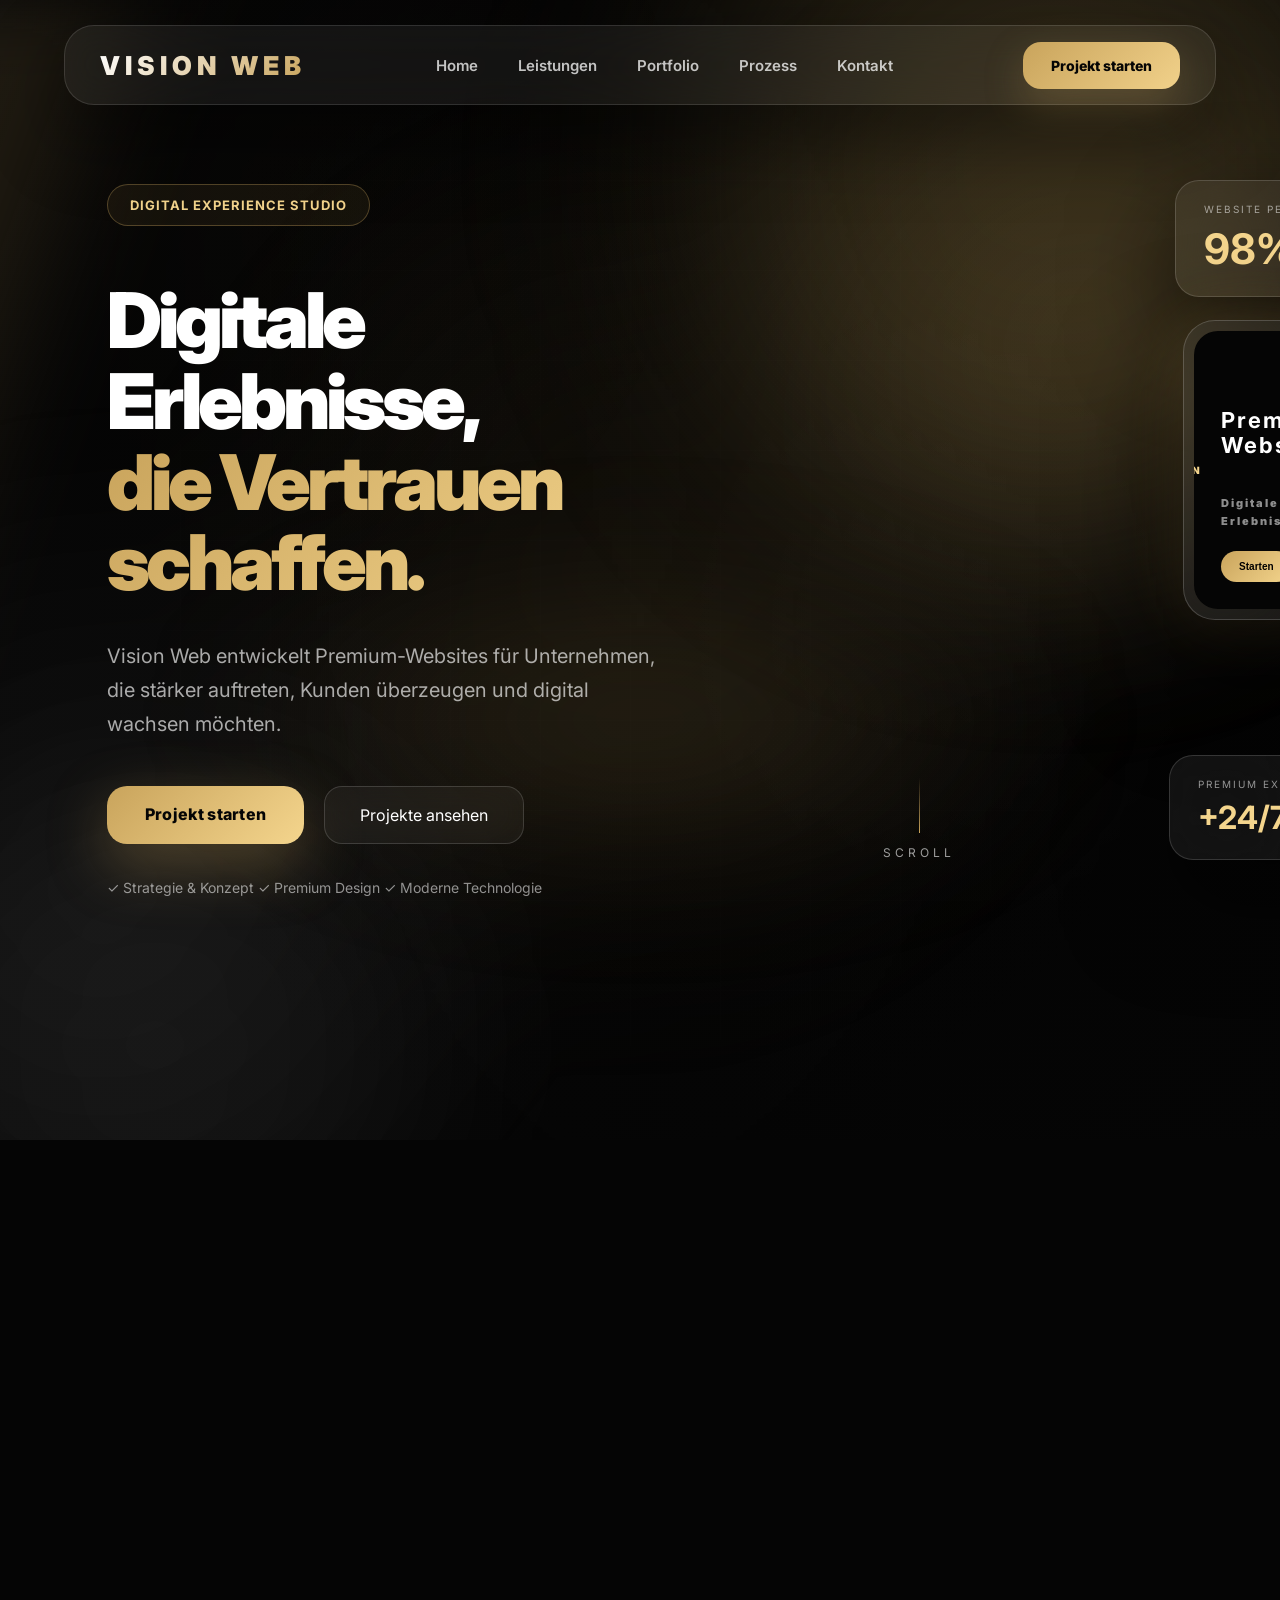
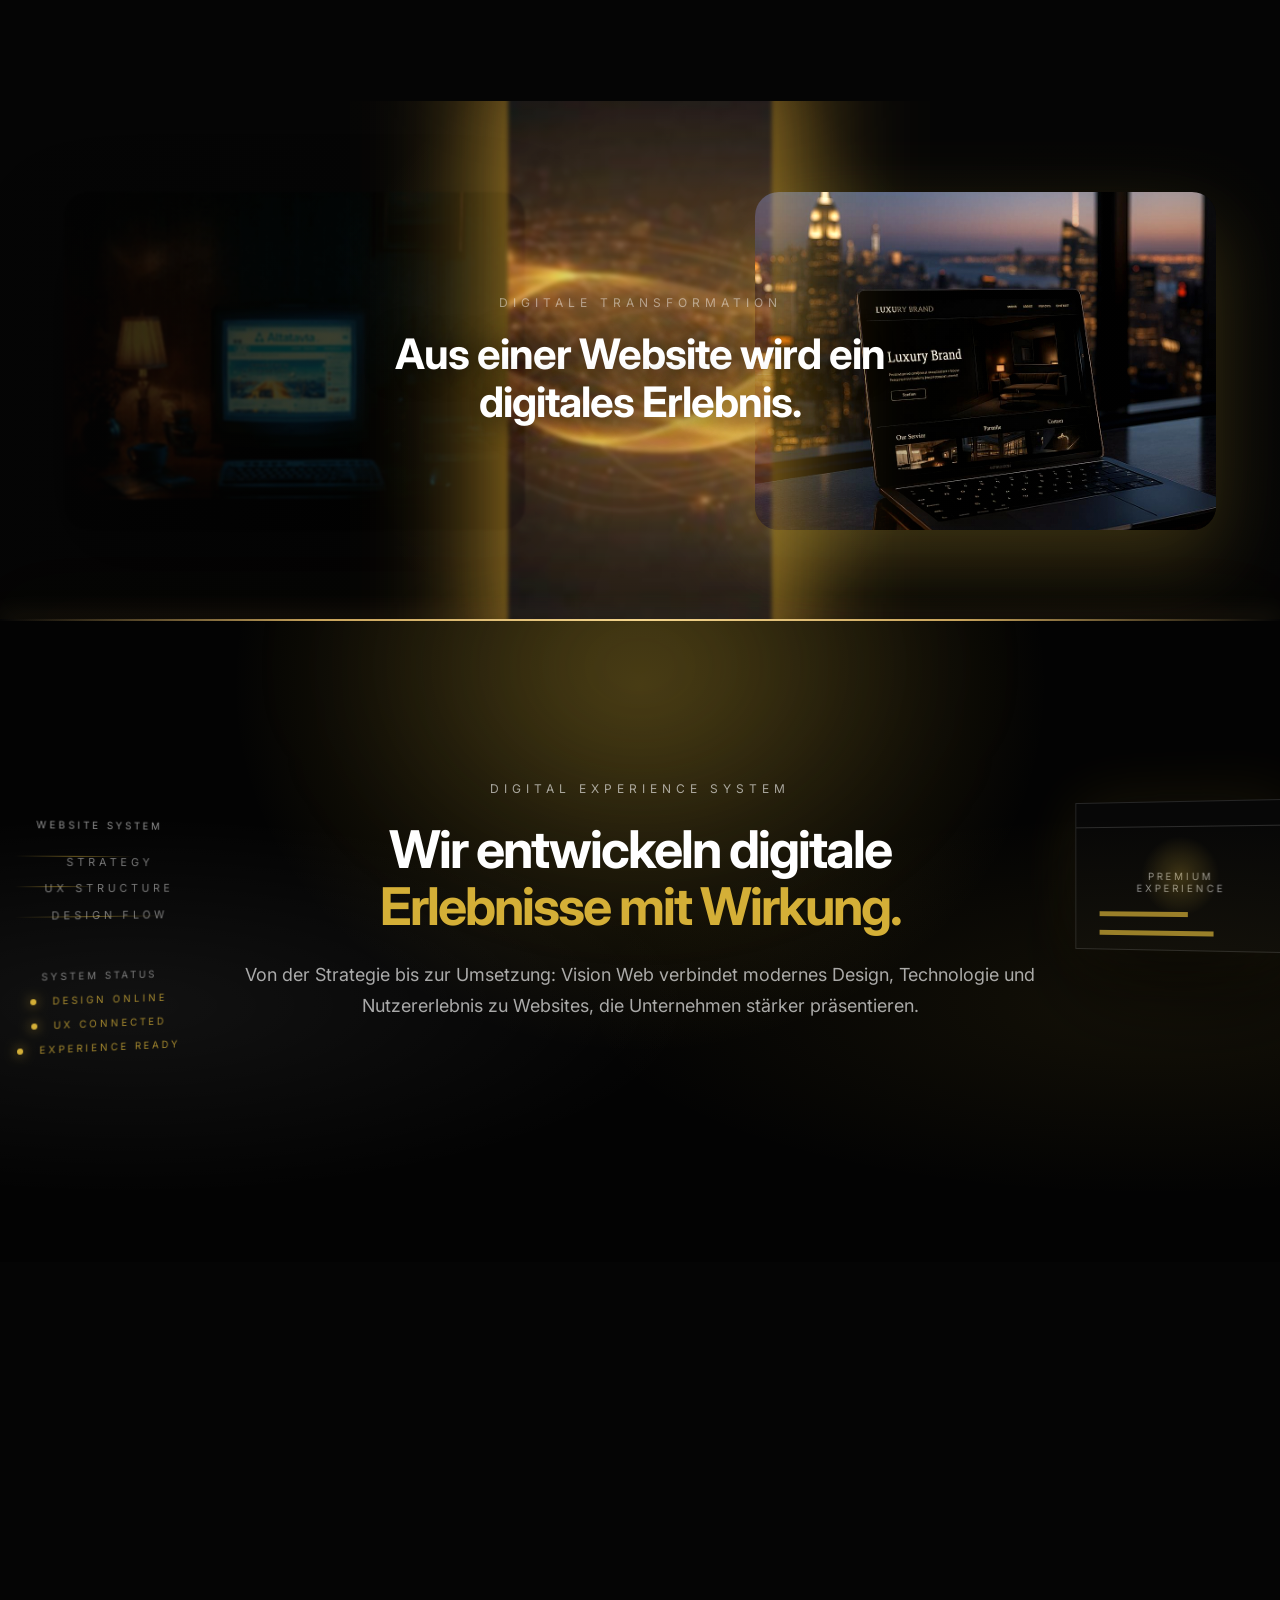
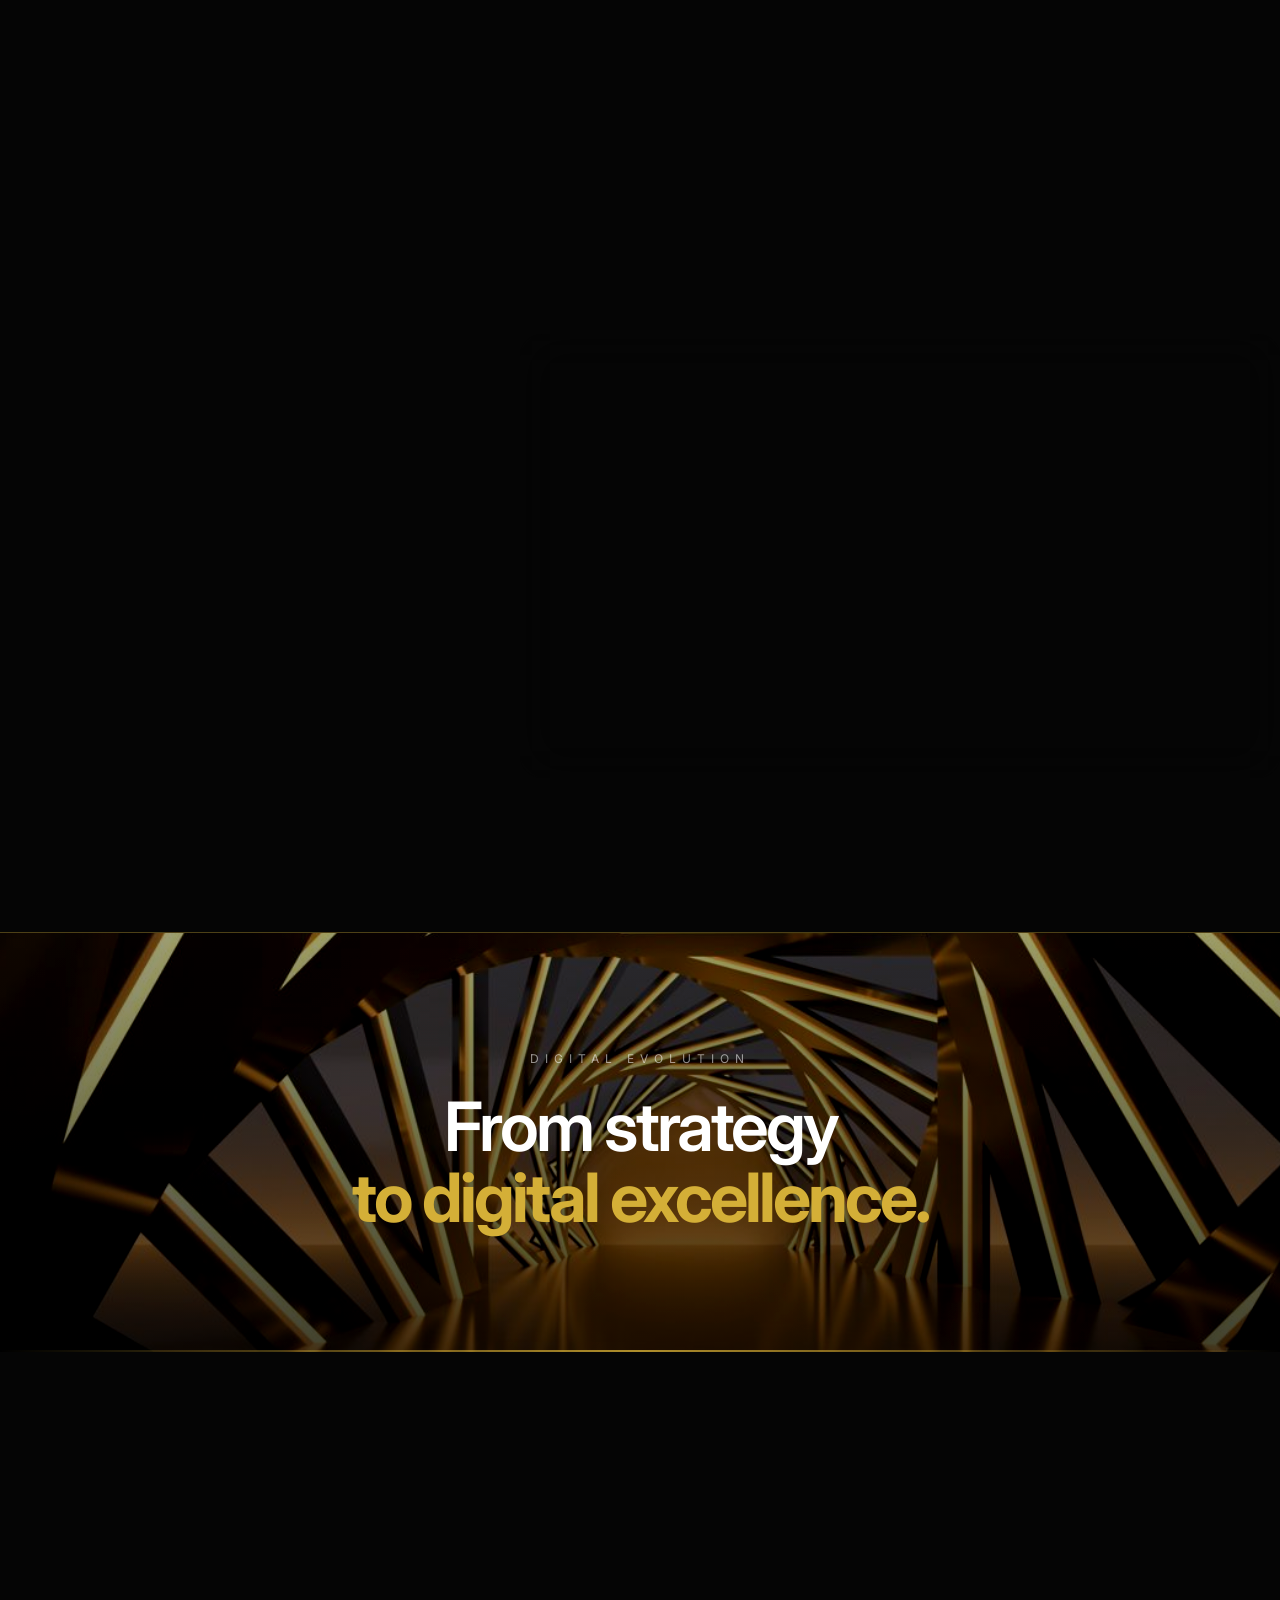
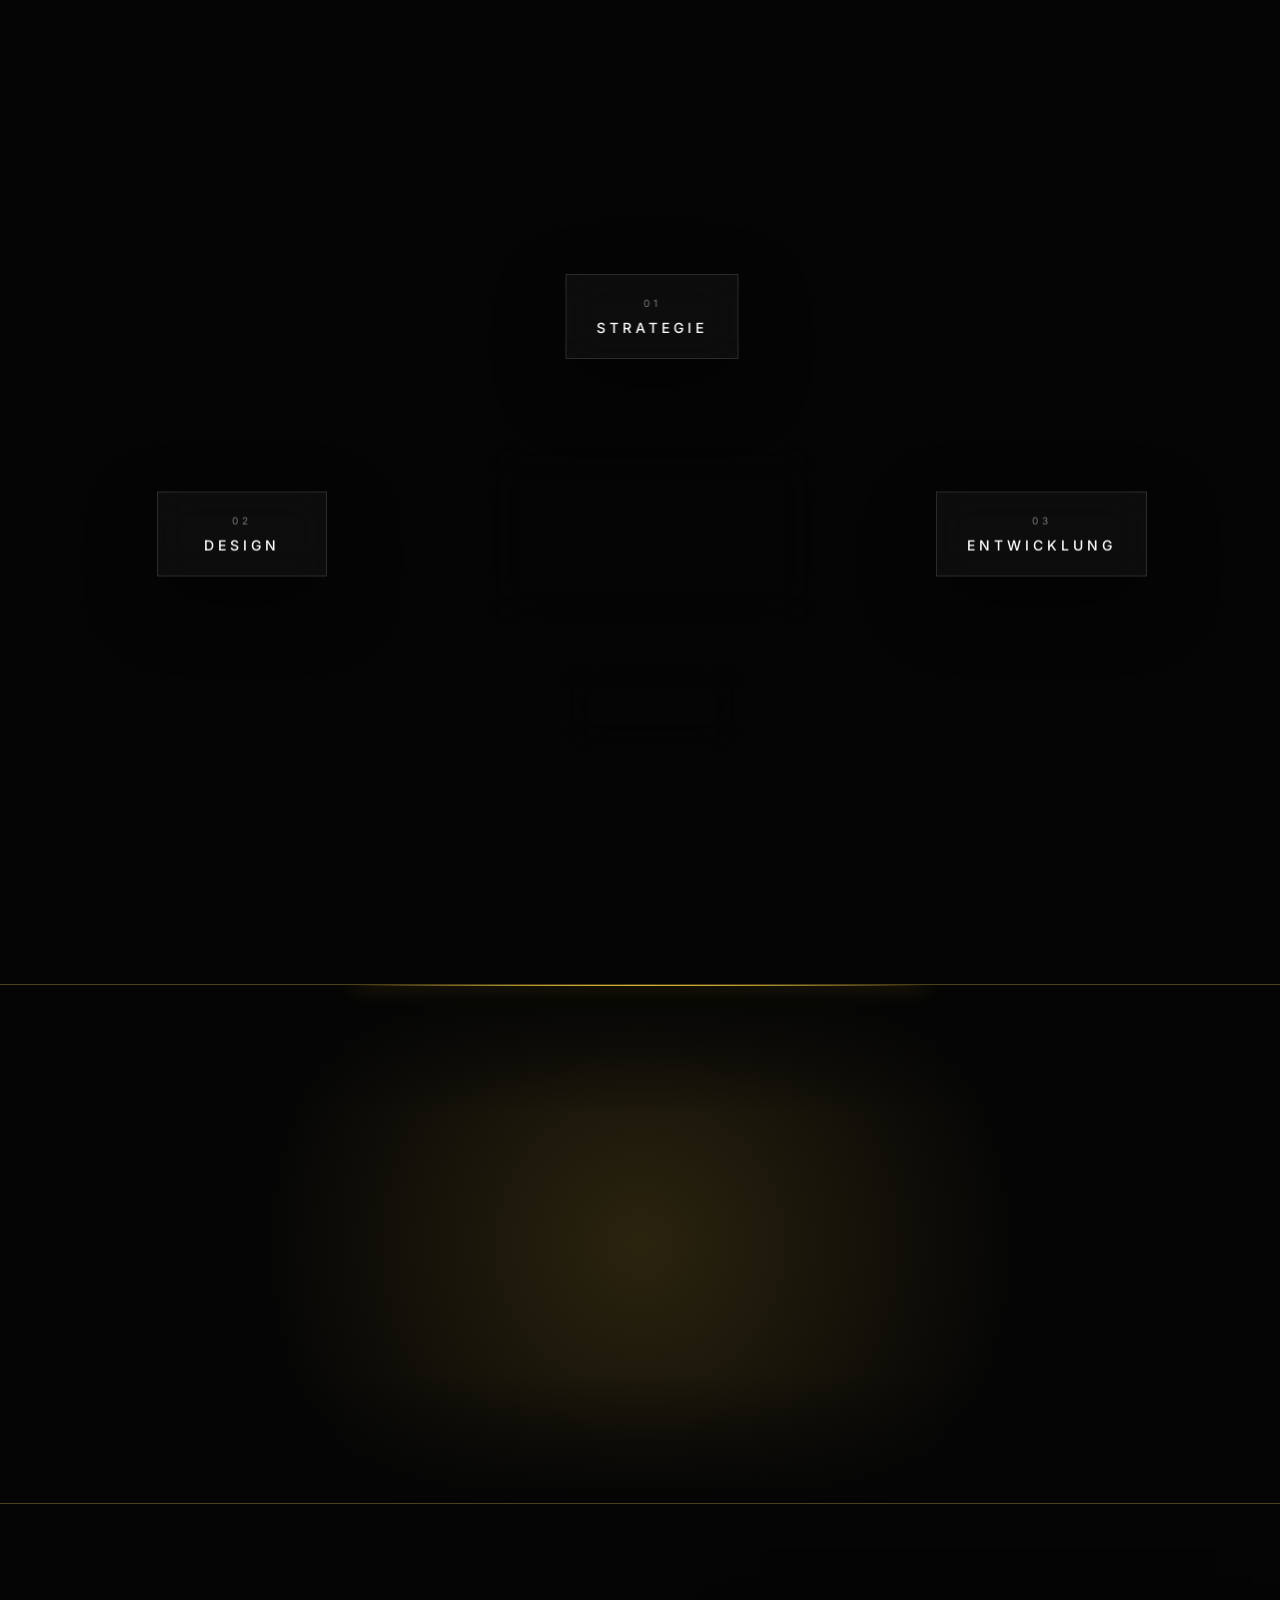
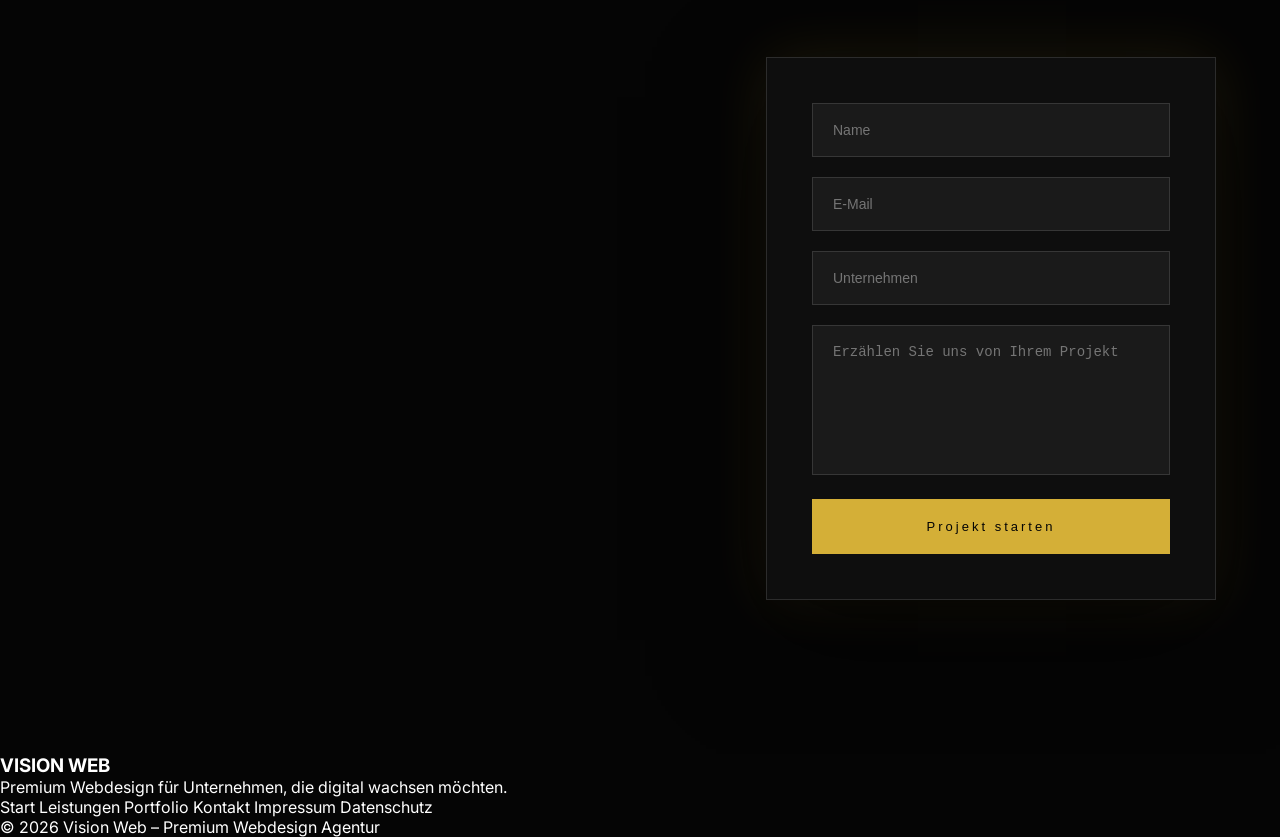
==== commit 08790584: "new premium mobile css layout" ====
--- a/index.html
+++ b/index.html
@@ -226,6 +226,7 @@
 
 </div>
 
+</div> <!-- heroWrapper -->
 
 </section>
 
--- a/style.css
+++ b/style.css
@@ -8260,744 +8260,48 @@
 
 }
 
-
-
-/* MOBILE */
-
-@media(max-width:900px){
-
-
-.contact-container{
-
-    grid-template-columns:1fr;
-
-    gap:50px;
-
-}
-
-
-
-}
-
-/* =================================
-   CONTACT PREMIUM MOTION
-================================= */
-
-
-.contact-content{
-
-    animation:
-
-    contactTextReveal 1.2s ease forwards;
-
-}
-
-
-.contact-form{
-
-    animation:
-
-    contactFormReveal 1.2s ease forwards;
-
-}
-
-
-
-/* TEXT ENTRANCE */
-
-@keyframes contactTextReveal{
-
-    from{
-
-        opacity:0;
-
-        transform:translateX(-60px);
-
-    }
-
-
-    to{
-
-        opacity:1;
-
-        transform:translateX(0);
-
-    }
-
-}
-
-
-
-/* FORM ENTRANCE */
-
-@keyframes contactFormReveal{
-
-    from{
-
-        opacity:0;
-
-        transform:translateX(60px);
-
-    }
-
-
-    to{
-
-        opacity:1;
-
-        transform:translateX(0);
-
-    }
-
-}
-
-
-
-/* FORM PREMIUM GLOW */
-
-.contact-form{
-
-    position:relative;
-
-    overflow:hidden;
-
-}
-
-
-
-.contact-form::before{
-
-    content:"";
-
-    position:absolute;
-
-    inset:0;
-
-
-    background:
-
-    radial-gradient(
-        circle at top right,
-        rgba(212,175,55,.18),
-        transparent 45%
-    );
-
-
-    pointer-events:none;
-
-}
-
-
-
-/* BUTTON PREMIUM EFFECT */
-
-
-.contact-form button{
-
-    position:relative;
-
-    overflow:hidden;
-
-}
-
-
-
-.contact-form button::after{
-
-    content:"";
-
-    position:absolute;
-
-    top:0;
-
-    left:-100%;
-
-
-    width:100%;
-
-    height:100%;
-
-
-    background:
-
-    linear-gradient(
-        120deg,
-        transparent,
-        rgba(255,255,255,.45),
-        transparent
-    );
-
-
-    transition:.6s;
-
-}
-
-
-
-.contact-form button:hover::after{
-
-    left:100%;
-
-}
-/* =================================
-   FOOTER GOLD DIVIDER
-================================= */
-
-
-.footer-divider{
-
-    height:1px;
-
-    width:60%;
-
-    margin:0 auto;
-
-
-    background:
-
-    linear-gradient(
-        90deg,
-        transparent,
-        #d4af37,
-        transparent
-    );
-
-
-    box-shadow:
-
-    0 0 25px rgba(212,175,55,.8);
-
-}
-
-
-
-/* =================================
-   PREMIUM FOOTER
-================================= */
-
-
-.footer{
-
-    position:relative;
-
-    padding:90px 0 35px;
-
-
-    background:
-
-    linear-gradient(
-        rgba(5,5,5,.88),
-        rgba(5,5,5,.96)
-    ),
-
-    url("images/footer-bg.jpg");
-
-
-    background-size:cover;
-
-    background-position:center;
-
-    background-attachment:fixed;
-
-    overflow:hidden;
-
-}
-
-.footer::before{
-
-    content:"";
-
-    position:absolute;
-
-    inset:0;
-
-
-    background:
-
-    radial-gradient(
-        circle at 50% 0%,
-        rgba(212,175,55,.18),
-        transparent 45%
-    );
-
-
-    pointer-events:none;
-
-}
-
-
-
-.footer-container{
-
-    position:relative;
-
-    z-index:2;
-
-
-    width:min(1200px,90%);
-
-    margin:auto;
-
-
-    display:flex;
-
-    justify-content:space-between;
-
-    align-items:center;
-
-
-    gap:50px;
-
-}
-
-
-
-.footer-brand h3{
-
-    margin:0;
-
-
-    color:#d4af37;
-
-
-    font-size:28px;
-
-
-    letter-spacing:5px;
-
-}
-
-
-
-.footer-brand p{
-
-    margin-top:20px;
-
-
-    max-width:350px;
-
-
-    color:rgba(255,255,255,.55);
-
-
-    line-height:1.7;
-
-}
-
-
-
-/* LINKS */
-
-
-.footer-links{
-
-    display:flex;
-
-    gap:35px;
-
-    flex-wrap:wrap;
-
-}
-
-
-
-.footer-links a{
-
-    color:rgba(255,255,255,.65);
-
-
-    text-decoration:none;
-
-
-    font-size:13px;
-
-
-    letter-spacing:2px;
-
-
-    transition:.3s;
-
-}
-
-
-
-.footer-links a:hover{
-
-    color:#d4af37;
-
-}
-
-
-
-/* BOTTOM */
-
-
-.footer-bottom{
-
-    width:min(1200px,90%);
-
-
-    margin:70px auto 0;
-
-
-    padding-top:25px;
-
-
-    border-top:
-
-    1px solid rgba(255,255,255,.08);
-
-
-    color:
-
-    rgba(255,255,255,.35);
-
-
-    font-size:12px;
-
-}
-
-
-
-/* MOBILE */
-
-@media(max-width:800px){
-
-
-.footer-container{
-
-    flex-direction:column;
-
-    align-items:flex-start;
-
-}
-
-
-.footer-links{
-
-    flex-wrap:wrap;
-
-}
-
-
-}
-
-/* =================================
-   PREMIUM LEGAL PAGES
-================================= */
-
-
-.legal-page{
-
-    background:
-    linear-gradient(
-        rgba(5,5,5,.82),
-        rgba(5,5,5,.95)
-    ),
-    url("images/impressum-bg.jpg");
-
-    background-size:cover;
-
-    background-position:center;
-
-    background-attachment:fixed;
-
-    color:white;
-
-}
-
-
-
-/* CONTENT */
-
-.legal-container{
-
-    width:min(900px,90%);
-
-    margin:160px auto 100px;
-
-    padding:70px;
-
-
-    background:
-
-    rgba(255,255,255,.05);
-
-
-    border:
-
-    1px solid rgba(255,255,255,.12);
-
-
-    backdrop-filter:blur(25px);
-
-
-    box-shadow:
-
-    0 40px 120px rgba(0,0,0,.7);
-
-
-}
-
-
-
-/* HEADLINE */
-
-.legal-container h1{
-
-    font-size:64px;
-
-    letter-spacing:-2px;
-
-    margin-bottom:40px;
-
-    background:
-
-    linear-gradient(
-        135deg,
-        white,
-        #d4af37
-    );
-
-    -webkit-background-clip:text;
-
-    -webkit-text-fill-color:transparent;
-
-}
-
-
-
-/* TEXT */
-
-.legal-container h2{
-
-    margin-top:45px;
-
-    color:#d4af37;
-
-    font-size:22px;
-
-    letter-spacing:2px;
-
-}
-
-
-
-.legal-container p{
-
-    color:rgba(255,255,255,.75);
-
-    line-height:1.8;
-
+/* =====================================================
+   MOBILE FIRST
+===================================================== */
+
+@media (max-width:900px){
+
+html{
     font-size:16px;
-
-}
-
-
-
-/* MOBILE */
-
-@media(max-width:700px){
-
-    .legal-container{
-
-        padding:35px;
-
-        margin-top:120px;
-
-    }
-
-
-    .legal-container h1{
-
-        font-size:42px;
-
-    }
-
-}
-
-.cinematicTransition .transitionCenterLine {
-
-    display:none !important;
-
-}
-
-/* ==========================================
-   VISION WEB - FINAL MOBILE SYSTEM
-   Desktop bleibt komplett unberührt
-========================================== */
-
-@media (max-width:900px){
+    scroll-behavior:smooth;
+}
+
+*,
+*::before,
+*::after{
+    box-sizing:border-box;
+}
 
 html,
 body{
     width:100%;
+    max-width:100%;
     overflow-x:hidden;
 }
 
-
-*{
-    box-sizing:border-box;
-}
-
+body{
+    overflow-x:hidden;
+}
 
 section{
     width:100%;
     padding-left:24px;
     padding-right:24px;
-}
-
+    overflow:hidden;
+}
 
 img,
 video{
+    display:block;
     max-width:100%;
-    height:auto;
-    display:block;
-}
-
-
-/* ==========================================
-   HERO
-========================================== */
-
-
-.hero{
-
-    min-height:100svh;
-    display:flex;
-    align-items:center;
-    overflow:hidden;
-
-}
-
-
-.heroWrapper{
-
-    width:100%;
-    min-height:100svh;
-
-    padding:100px 24px 60px;
-
-    display:flex;
-    flex-direction:column;
-
-    justify-content:center;
-    align-items:flex-start;
-
-}
-
-
-.heroContent{
-
-    width:100%;
-    max-width:100%;
-
-    text-align:left;
-    transform:none;
-
-}
-
-
-.heroContent h1{
-
-    font-size:clamp(42px,10vw,58px);
-
-    line-height:1.05;
-
-    letter-spacing:-2px;
-
-}
-
-
-.heroContent p{
-
-    max-width:340px;
-
-    font-size:17px;
-
-    line-height:1.7;
-
-}
-
-
-.heroButtons{
-
-    width:100%;
-
-    display:flex;
-
-    flex-direction:column;
-
-    gap:15px;
-
-    margin-top:35px;
-
-}
-
-
-.heroButtons a,
-.heroButton,
-.secondaryButton{
-
-    width:100%;
-
-    justify-content:center;
-
-}
-
-
-.heroVisual{
-
-    width:100%;
-
-    height:380px;
-
-    margin-top:50px;
-
-    display:flex;
-
-    justify-content:center;
-
-}
-
-
-.floatingMobile{
-
-    right:0;
-
-    top:20px;
-
-}
-
-
-.floatingPerformance{
-
-    right:10px;
-
-    top:0;
-
-    transform:scale(.85);
-
-}
-
-
-.floatingTrust{
-
-    right:10px;
-
-    bottom:0;
-
-    transform:scale(.85);
-
-}
-
-
-/* ==========================================
-   ALLGEMEINE SECTIONS
-========================================== */
-
-
-.cinematicTransition,
+}
+
+.hero,
 .transformation,
 .transformation-bridge,
 .services,
@@ -9005,49 +8309,279 @@
 .portfolio,
 .evolution-bridge,
 .process-section,
-.contact,
+.contact-section,
 .footer{
-
     width:100%;
-
     overflow:hidden;
-
-}
-
-
-/* ==========================================
-   TRANSFORMATION
-========================================== */
-
+}
+
+
+/* ==========================
+   HEADER
+========================== */
+
+.header{
+
+    height:80px;
+
+    padding:0 22px;
+
+    justify-content:space-between;
+}
+
+.logo{
+
+    font-size:20px;
+
+    letter-spacing:2px;
+}
+
+.navigation{
+
+    display:none;
+}
+
+.headerButton{
+
+    padding:12px 18px;
+
+    font-size:13px;
+}
+
+
+/* ==========================
+   HERO
+========================== */
+
+.hero{
+
+    min-height:100svh;
+
+    padding:120px 24px 80px;
+
+    display:flex;
+
+    align-items:center;
+}
+
+.heroVideo video{
+
+    width:100%;
+
+    height:100%;
+
+    object-fit:cover;
+
+    object-position:center;
+
+    transform:scale(1.08);
+}
+
+.heroWrapper{
+
+    width:100%;
+
+    display:flex;
+
+    flex-direction:column;
+
+    align-items:center;
+
+    gap:60px;
+}
+
+.heroContent{
+
+    width:100%;
+
+    max-width:360px;
+
+    margin:0 auto;
+
+    text-align:center;
+
+    transform:none;
+}
+
+.premiumTag{
+
+    display:inline-flex;
+
+    padding:10px 18px;
+
+    font-size:11px;
+
+    margin-bottom:24px;
+}
+
+.hero h1{
+
+    font-size:42px;
+
+    line-height:1.08;
+
+    letter-spacing:-1.5px;
+}
+
+.hero p{
+
+    margin:24px auto 0;
+
+    max-width:330px;
+
+    font-size:16px;
+
+    line-height:1.8;
+}
+
+.heroButtons{
+
+    width:100%;
+
+    display:flex;
+
+    flex-direction:column;
+
+    gap:14px;
+
+    margin-top:34px;
+}
+
+.heroButton,
+.secondaryButton{
+
+    width:100%;
+
+    justify-content:center;
+
+    padding:17px;
+}
+
+.trustLine{
+
+    margin-top:24px;
+
+    font-size:13px;
+
+    line-height:1.9;
+
+    text-align:center;
+}
+
+.heroVisual{
+
+    width:100%;
+
+    height:320px;
+
+    position:relative;
+}
+
+.floatingMobile{
+
+    left:50%;
+
+    top:20px;
+
+    transform:translateX(-50%) scale(.82);
+}
+
+.floatingPerformance{
+
+    top:-5px;
+
+    left:0;
+
+    transform:scale(.72);
+}
+
+.floatingTrust{
+
+    right:0;
+
+    bottom:0;
+
+    transform:scale(.72);
+}
+
+.scrollIndicator{
+
+    display:none;
+
+}
+
+/* ==========================
+   TRANSFORMATION MOBILE
+========================== */
 
 .transformation{
 
-    padding-top:90px;
+    padding-top:100px;
+
     padding-bottom:90px;
 
 }
 
 
-.transformationHeader h2,
-.portfolio-header h2,
-.contact-content h2{
-
-    font-size:40px;
-
-    line-height:1.1;
-
-    letter-spacing:-1.5px;
-
-}
-
+.transformationHeader{
+
+    width:100%;
+
+    text-align:center;
+
+}
+
+
+.transformationHeader h2{
+
+    font-size:38px;
+
+    line-height:1.12;
+
+    letter-spacing:-1.2px;
+
+}
+
+
+.transformationHeader h2 span{
+
+    display:inline;
+
+}
+
+
+.transformationHeader p{
+
+    margin-top:22px;
+
+    font-size:16px;
+
+    line-height:1.8;
+
+    max-width:340px;
+
+    margin-left:auto;
+
+    margin-right:auto;
+
+}
+
+
+/* BEFORE AFTER */
 
 .beforeAfter{
 
+    margin-top:55px;
+
     display:flex;
 
     flex-direction:column;
 
-    gap:40px;
+    align-items:center;
+
+    gap:35px;
+
+    padding-bottom:60px;
 
 }
 
@@ -9056,8 +8590,12 @@
 
     width:100%;
 
+    max-width:390px;
+
     border-radius:28px;
 
+    overflow:hidden;
+
 }
 
 
@@ -9065,7 +8603,7 @@
 
     width:100%;
 
-    height:300px;
+    height:240px;
 
     object-fit:cover;
 
@@ -9077,8 +8615,110 @@
 
     transform:none;
 
-}
-
+    animation:none;
+
+    opacity:1;
+
+}
+
+
+.cardLabel{
+
+    top:18px;
+
+    left:18px;
+
+    padding:8px 15px;
+
+    font-size:11px;
+
+}
+
+
+.cardInfo{
+
+    padding:22px;
+
+}
+
+
+.cardInfo strong{
+
+    font-size:21px;
+
+}
+
+
+.cardInfo span{
+
+    display:block;
+
+    margin-top:10px;
+
+    font-size:14px;
+
+    line-height:1.7;
+
+}
+
+
+
+/* TRANSFORMATION MITTE */
+
+.transformationCore{
+
+    width:100%;
+
+    height:150px;
+
+    display:flex;
+
+    flex-direction:column;
+
+    align-items:center;
+
+    justify-content:center;
+
+    gap:15px;
+
+}
+
+
+.transformLine{
+
+    position:relative;
+
+    width:2px;
+
+    height:65px;
+
+}
+
+
+.transformCircle{
+
+    width:72px;
+
+    height:72px;
+
+    font-size:27px;
+
+}
+
+
+.transformationCore span{
+
+    margin-top:0;
+
+    font-size:10px;
+
+    letter-spacing:2px;
+
+}
+
+
+
+/* STATISTIK */
 
 .transformationStats{
 
@@ -9086,7 +8726,9 @@
 
     flex-direction:column;
 
-    gap:20px;
+    gap:18px;
+
+    margin-top:20px;
 
 }
 
@@ -9095,262 +8737,649 @@
 
     width:100%;
 
-}
-
-
-/* ==========================================
-   SERVICES
-========================================== */
-
+    padding:28px 20px;
+
+    border-radius:24px;
+
+    text-align:center;
+
+}
+
+
+.transformationStats strong{
+
+    font-size:34px;
+
+}
+
+
+.transformationStats span{
+
+    font-size:14px;
+
+}
+
+
+
+/* ==========================
+   SERVICES MOBILE
+========================== */
 
 .services{
 
-    padding-top:90px;
-    padding-bottom:90px;
+    padding-top:100px;
+
+    padding-bottom:100px;
 
 }
 
 
 .services-header{
 
+    width:100%;
+
+    margin-bottom:55px;
+
     text-align:center;
 
 }
 
 
+.services-header > span{
+
+    font-size:11px;
+
+    letter-spacing:4px;
+
+}
+
+
 .services-header h2{
 
+    margin-top:22px;
+
     font-size:38px;
 
-    line-height:1.1;
-
-}
-
+    line-height:1.12;
+
+    letter-spacing:-1px;
+
+}
+
+
+.services-header h2 strong{
+
+    display:block;
+
+}
+
+
+.services-header p{
+
+    margin-top:22px;
+
+    font-size:16px;
+
+    line-height:1.8;
+
+}
+
+
+
+/* SERVICE KARTEN */
+
+.services-grid{
+
+    display:grid;
+
+    grid-template-columns:1fr;
+
+    gap:22px;
+
+}
+
+
+.service-card{
+
+    padding:34px 26px;
+
+    border-radius:28px;
+
+}
+
+
+.service-card small{
+
+    width:40px;
+
+    height:40px;
+
+}
+
+
+.service-card h3{
+
+    margin-top:24px;
+
+    font-size:25px;
+
+}
+
+
+.service-card p{
+
+    margin-top:16px;
+
+    font-size:15px;
+
+    line-height:1.7;
+
+}
+
+
+
+/* BLUEPRINT ELEMENTE */
 
 .blueprint-left,
 .interface-right{
 
+    position:relative;
+
+    top:auto;
+
+    left:auto;
+
+    right:auto;
+
     width:100%;
 
-    max-width:340px;
-
-    margin:40px auto;
-
-}
-
-
-/* ==========================================
-   DIGITAL BRIDGE
-========================================== */
-
+    max-width:320px;
+
+    height:180px;
+
+    margin:35px auto;
+
+    transform:none;
+
+    animation:none;
+
+}
+
+
+.blueprint-window,
+.interface-screen{
+
+    width:100%;
+
+    height:100%;
+
+}
+
+/* ==========================
+   DIGITAL BRIDGE MOBILE
+========================== */
 
 .digital-bridge{
 
-    min-height:100svh;
-
-    padding-top:90px;
-    padding-bottom:90px;
+    min-height:auto;
+
+    padding-top:100px;
+
+    padding-bottom:100px;
 
     display:flex;
 
     flex-direction:column;
 
+    align-items:center;
+
+}
+
+
+.bridge-interface{
+
+    width:100%;
+
+    margin-bottom:45px;
+
+}
+
+
+.bridge-interface img{
+
+    width:100%;
+
+    height:auto;
+
+}
+
+
+.bridge-content{
+
+    width:100%;
+
+    text-align:center;
+
+}
+
+
+.bridge-content span{
+
+    font-size:11px;
+
+    letter-spacing:4px;
+
+}
+
+
+.bridge-content h2{
+
+    margin-top:22px;
+
+    font-size:38px;
+
+    line-height:1.12;
+
+    letter-spacing:-1px;
+
+}
+
+
+.bridge-content h2 strong{
+
+    display:block;
+
+}
+
+
+.bridge-content p{
+
+    margin-top:22px;
+
+    font-size:16px;
+
+    line-height:1.8;
+
+}
+
+
+
+/* ==========================
+   PORTFOLIO MOBILE
+========================== */
+
+.portfolio{
+
+    padding-top:100px;
+
+    padding-bottom:100px;
+
+}
+
+
+.portfolio-content{
+
+    text-align:center;
+
+}
+
+
+.portfolio-content span{
+
+    font-size:11px;
+
+    letter-spacing:4px;
+
+}
+
+
+.portfolio-content h2{
+
+    margin-top:22px;
+
+    font-size:38px;
+
+    line-height:1.12;
+
+}
+
+
+.portfolio-content h2 strong{
+
+    display:block;
+
+}
+
+
+.portfolio-content p{
+
+    margin-top:22px;
+
+    font-size:16px;
+
+    line-height:1.8;
+
+}
+
+
+.portfolio-stage{
+
+    margin-top:45px;
+
+    width:100%;
+
+}
+
+
+.portfolio-browser{
+
+    width:100%;
+
+    border-radius:28px;
+
+    overflow:hidden;
+
+}
+
+
+.browser-top{
+
+    min-height:55px;
+
+}
+
+
+.browser-address{
+
+    font-size:11px;
+
+}
+
+
+.browser-site{
+
+    width:100%;
+
+    height:auto;
+
+}
+
+
+
+.project-card{
+
+    width:100%;
+
+    transform:none;
+
+}
+
+
+
+/* ==========================
+   EVOLUTION MOBILE
+========================== */
+
+.evolution-bridge{
+
+    min-height:auto;
+
+    padding-top:100px;
+
+    padding-bottom:100px;
+
+    display:flex;
+
+    align-items:center;
+
     justify-content:center;
 
-}
-
-
-.bridge-interface{
+    text-align:center;
+
+}
+
+
+.evolution-content{
 
     width:100%;
 
-    margin-bottom:50px;
-
-}
-
-
-.bridge-content{
+}
+
+
+.evolution-content span{
+
+    font-size:11px;
+
+    letter-spacing:4px;
+
+}
+
+
+.evolution-content h2{
+
+    margin-top:22px;
+
+    font-size:38px;
+
+    line-height:1.1;
+
+    letter-spacing:-1px;
+
+}
+
+
+.evolution-content h2 strong{
+
+    display:block;
+
+}
+
+
+.evolution-content p{
+
+    margin-top:22px;
+
+    font-size:16px;
+
+    line-height:1.8;
+
+}
+
+
+
+/* ==========================
+   PROCESS MOBILE
+========================== */
+
+.process-section{
+
+    padding-top:100px;
+
+    padding-bottom:100px;
+
+}
+
+
+.process-content{
 
     text-align:center;
 
 }
 
 
-.bridge-content h2{
-
-    font-size:40px;
-
-    line-height:1.1;
-
-}
-
-
-/* ==========================================
-   PORTFOLIO
-========================================== */
-
-
-.portfolio{
-
-    padding-top:90px;
-    padding-bottom:90px;
-
-}
-
-
-.portfolio-header{
-
-    text-align:left;
-
-}
-
-
-.portfolio-grid{
+.process-content span{
+
+    font-size:11px;
+
+    letter-spacing:4px;
+
+}
+
+
+.process-content h2{
+
+    margin-top:22px;
+
+    font-size:38px;
+
+    line-height:1.12;
+
+}
+
+
+.process-content h2 strong{
+
+    display:block;
+
+}
+
+
+.process-content p{
+
+    margin-top:22px;
+
+    font-size:16px;
+
+    line-height:1.8;
+
+}
+
+
+.process-system{
+
+    margin-top:50px;
 
     display:flex;
 
     flex-direction:column;
 
-    gap:35px;
-
-    margin-top:50px;
-
-}
-
-
-.project-card{
+    align-items:center;
+
+    gap:25px;
+
+}
+
+
+.system-network{
+
+    display:none;
+
+}
+
+
+.system-core{
+
+    position:relative;
+
+    width:260px;
+
+    height:260px;
+
+    display:flex;
+
+    flex-direction:column;
+
+    align-items:center;
+
+    justify-content:center;
+
+    text-align:center;
+
+}
+
+
+.system-item{
+
+    position:relative;
 
     width:100%;
 
-    transform:none;
-
-}
-
-
-.project-card img{
-
-    height:280px;
-
-}
-
-
-/* ==========================================
-   EVOLUTION
-========================================== */
-
-
-.evolution-bridge{
-
-    min-height:100svh;
+    padding:30px 20px;
+
+    text-align:center;
+
+}
+
+
+.system-item h4{
+
+    margin-top:12px;
+
+    font-size:22px;
+
+}
+
+
+
+/* ==========================
+   CONTACT MOBILE
+========================== */
+
+.contact-section{
+
+    padding-top:100px;
+
+    padding-bottom:100px;
+
+}
+
+
+.contact-container{
+
+    display:flex;
+
+    flex-direction:column;
+
+    gap:40px;
+
+}
+
+
+.contact-content{
+
+    text-align:center;
+
+}
+
+
+.contact-label{
+
+    font-size:11px;
+
+    letter-spacing:4px;
+
+}
+
+
+.contact-content h2{
+
+    margin-top:22px;
+
+    font-size:38px;
+
+    line-height:1.12;
+
+}
+
+
+.contact-content p{
+
+    margin-top:22px;
+
+    font-size:16px;
+
+    line-height:1.8;
+
+}
+
+
+.contact-form{
+
+    width:100%;
 
     padding:24px;
 
-    display:flex;
-
-    justify-content:center;
-
-    align-items:center;
-
-    text-align:center;
-
-}
-
-
-.evolution-content{
-
-    width:100%;
-
-}
-
-
-.evolution-content h2{
-
-    font-size:42px;
-
-    line-height:1.05;
-
-}
-
-
-/* ==========================================
-   PROCESS
-========================================== */
-
-
-.process-section{
-
-    padding-top:90px;
-    padding-bottom:90px;
-
-}
-
-
-.process-content{
-
-    text-align:center;
-
-}
-
-
-.process-content h2{
-
-    font-size:42px;
-
-}
-
-
-.process-blueprint{
-
-    display:flex;
-
-    flex-direction:column;
-
-}
-
-
-.process-step{
-
-    padding:35px 20px;
-
-}
-
-
-/* ==========================================
-   CONTACT
-========================================== */
-
-
-.contact{
-
-    padding-top:90px;
-    padding-bottom:90px;
-
-}
-
-
-.contact-container{
-
-    display:flex;
-
-    flex-direction:column;
-
-    gap:40px;
-
-}
-
-
-.contact-content{
-
-    text-align:center;
-
-}
-
-
-.contact-form{
-
-    width:100%;
-
-    padding:25px;
+    border-radius:28px;
 
 }
 
@@ -9360,6 +9389,15 @@
 
     width:100%;
 
+    font-size:16px;
+
+}
+
+
+.contact-form textarea{
+
+    min-height:140px;
+
 }
 
 
@@ -9367,13 +9405,15 @@
 
     width:100%;
 
-}
-
-
-/* ==========================================
-   FOOTER
-========================================== */
-
+    padding:17px;
+
+}
+
+
+
+/* ==========================
+   FOOTER MOBILE
+========================== */
 
 .footer{
 
@@ -9388,9 +9428,45 @@
 
     flex-direction:column;
 
-    gap:40px;
-
-}
-
-
-}+    align-items:center;
+
+    gap:35px;
+
+    text-align:center;
+
+}
+
+
+.footer-links{
+
+    display:flex;
+
+    flex-direction:column;
+
+    gap:15px;
+
+}
+
+
+.footer-bottom{
+
+    margin-top:35px;
+
+    text-align:center;
+
+}
+
+
+.footer-bottom span{
+
+    font-size:13px;
+
+    line-height:1.6;
+
+}
+
+
+}
+
+
+
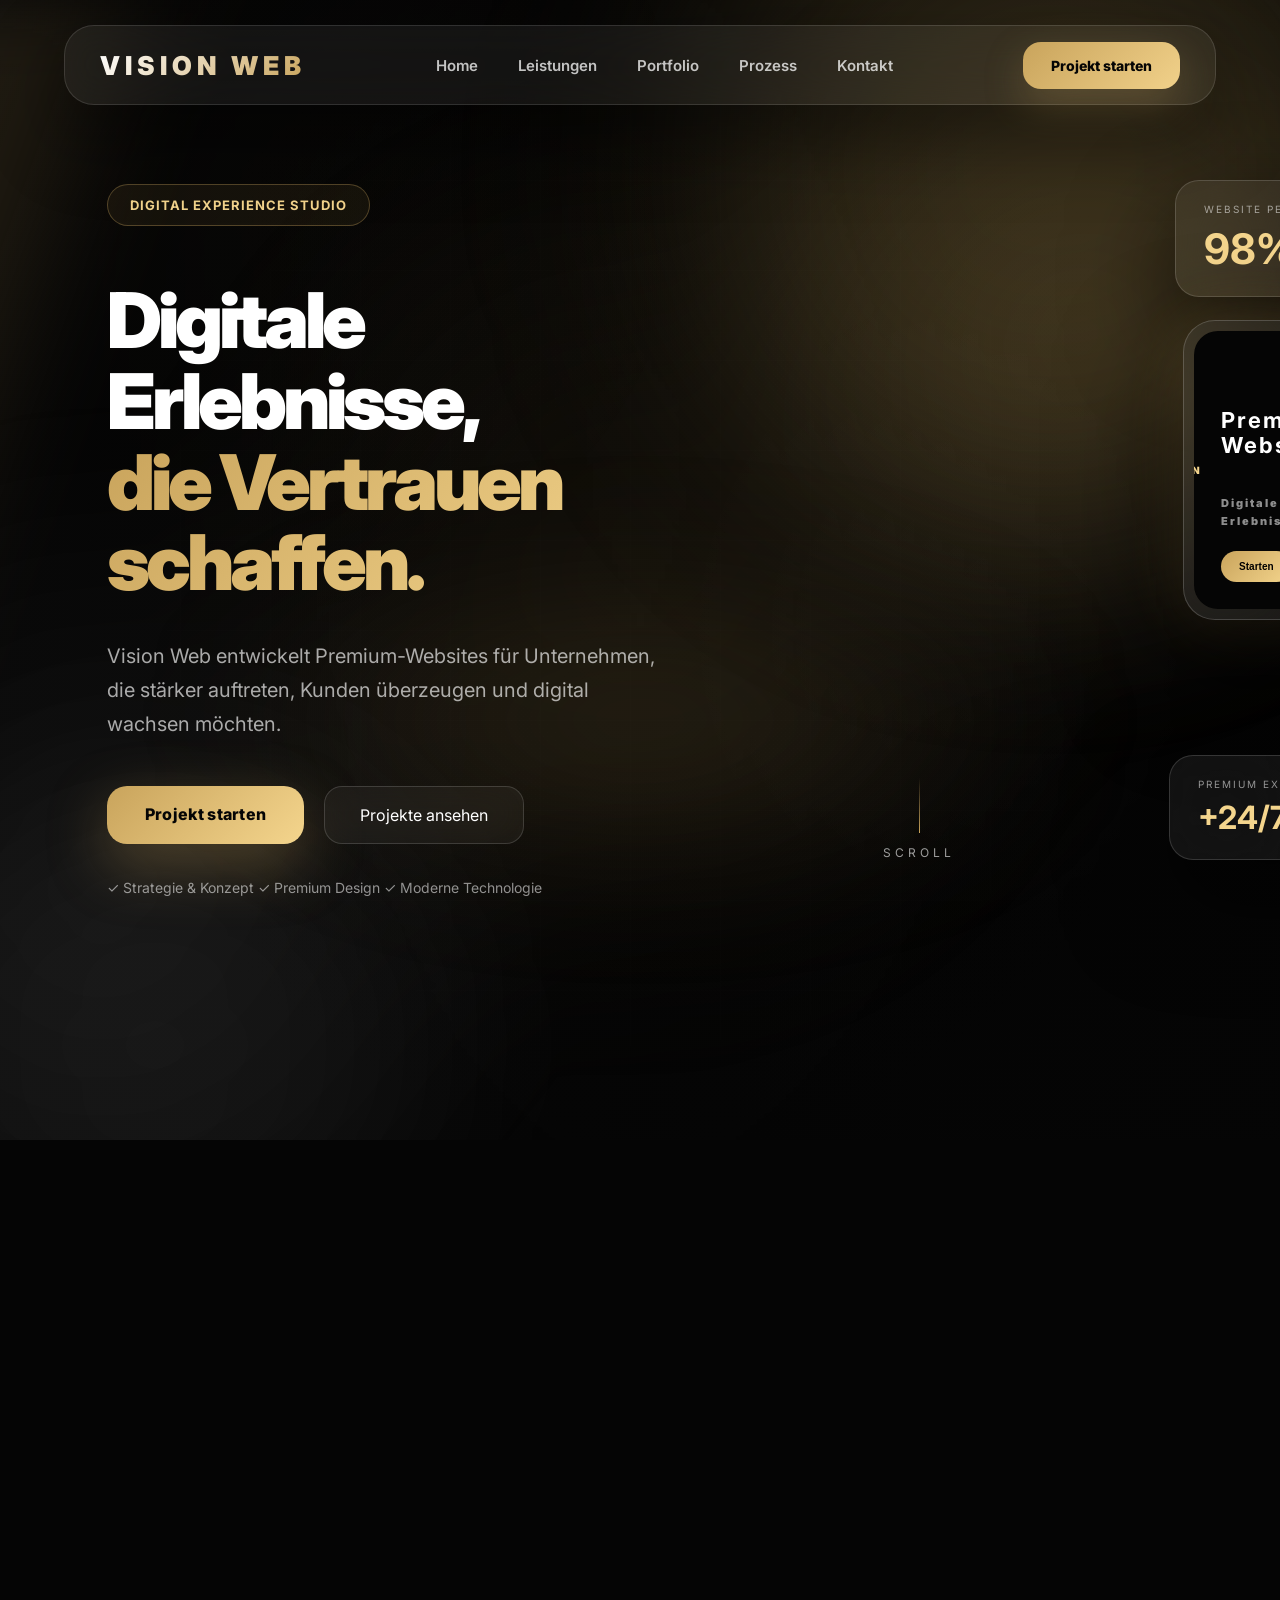
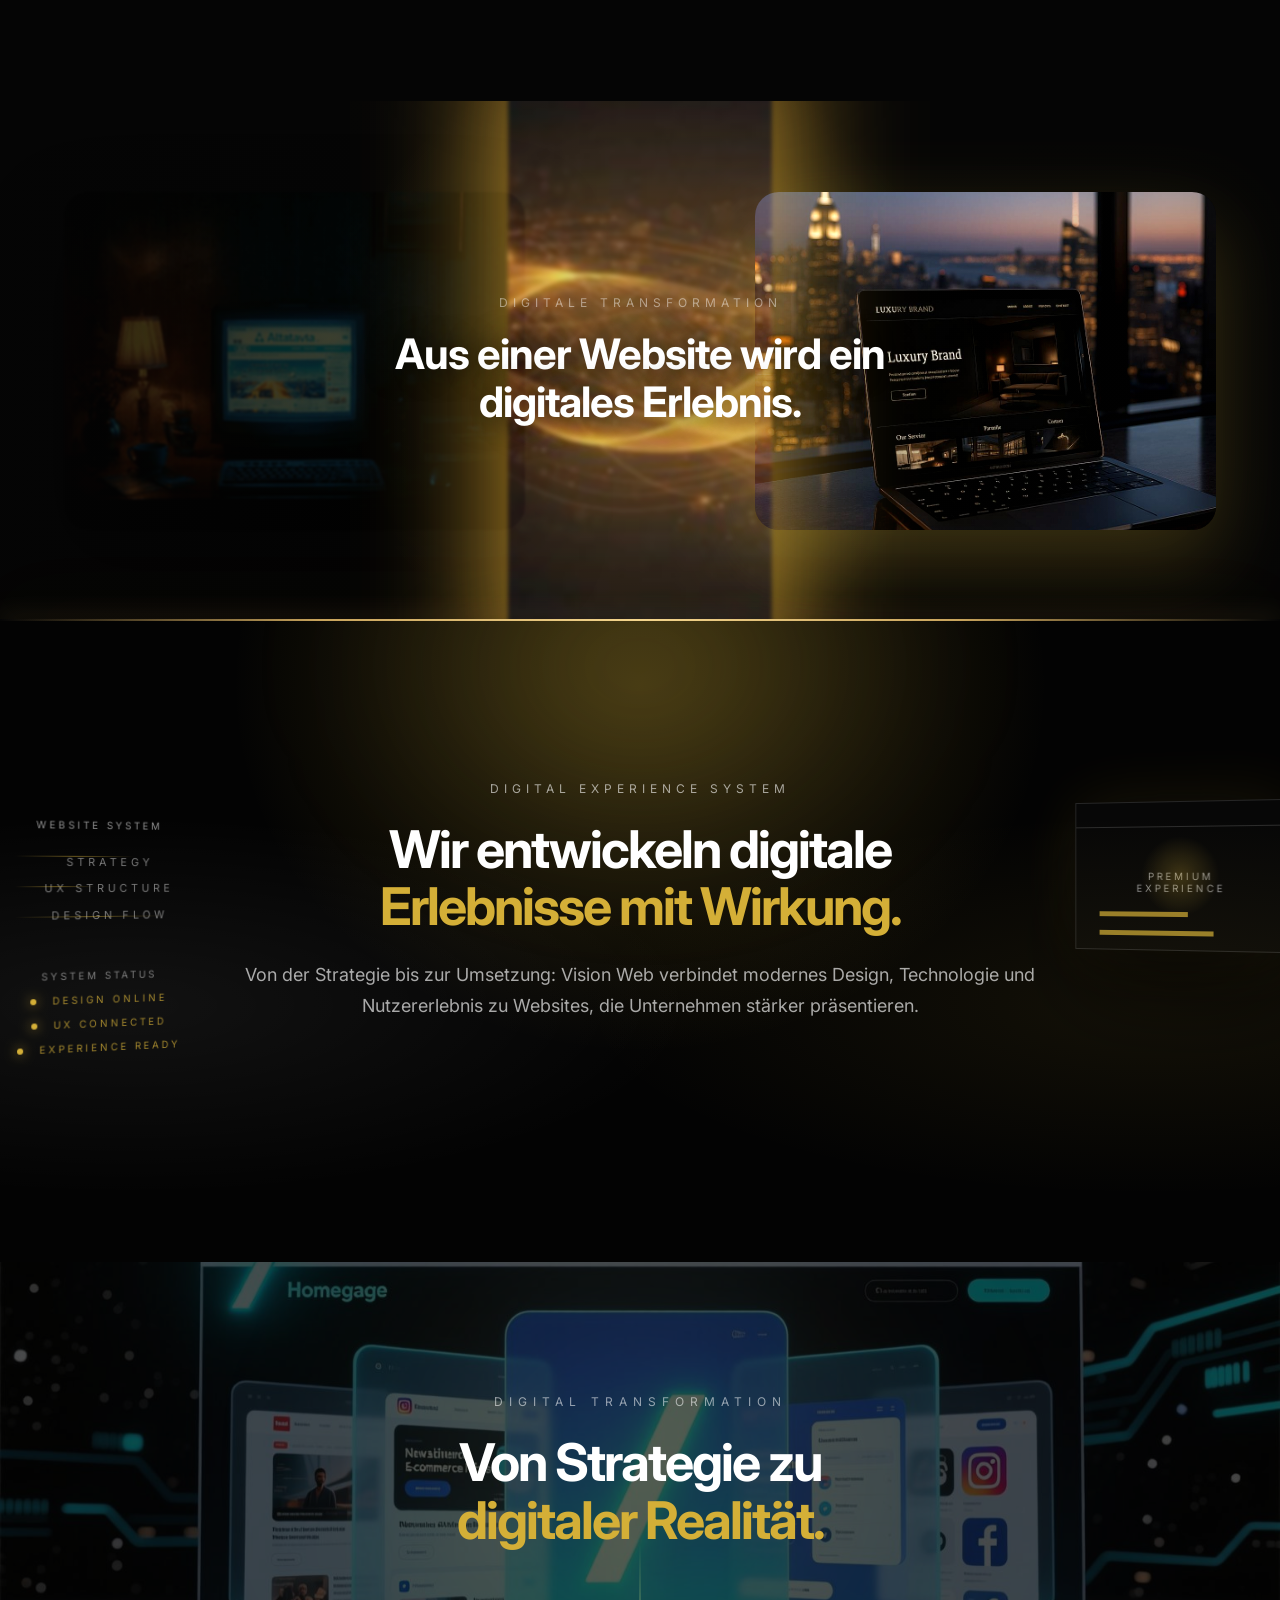
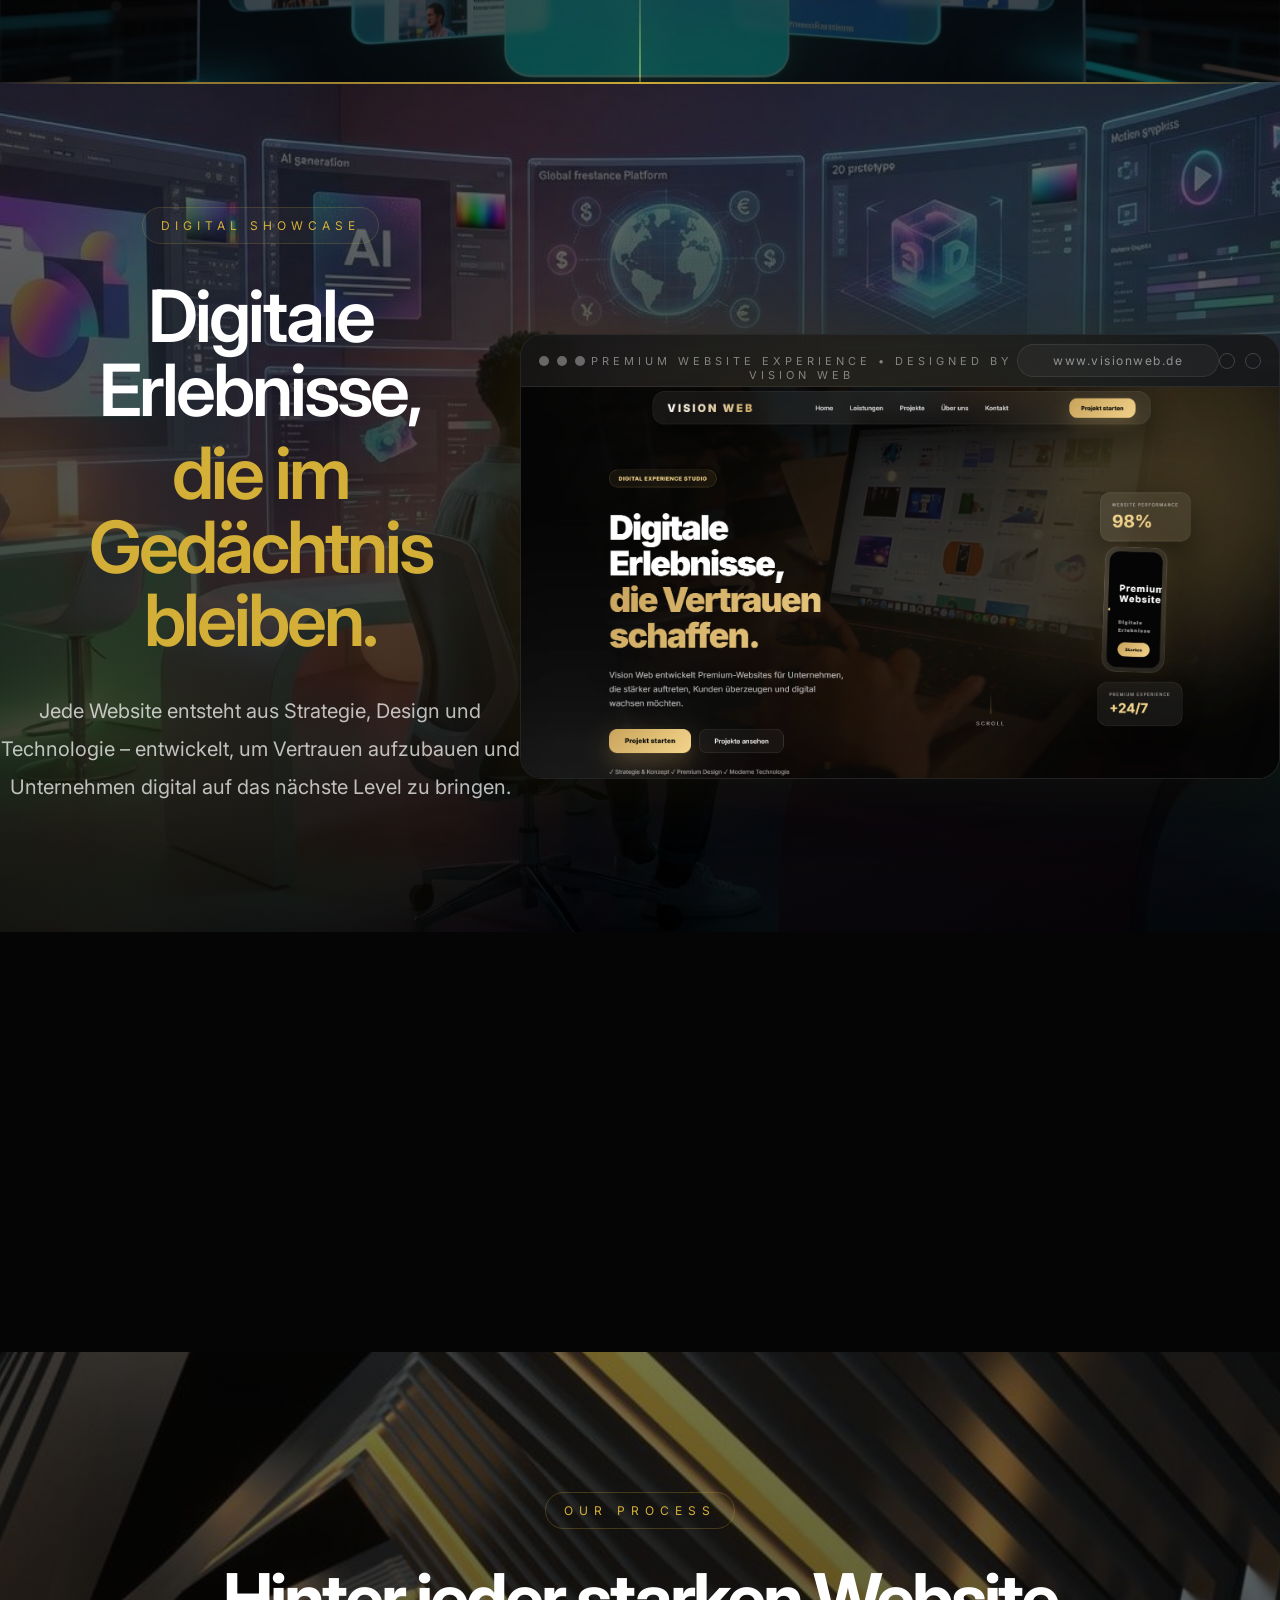
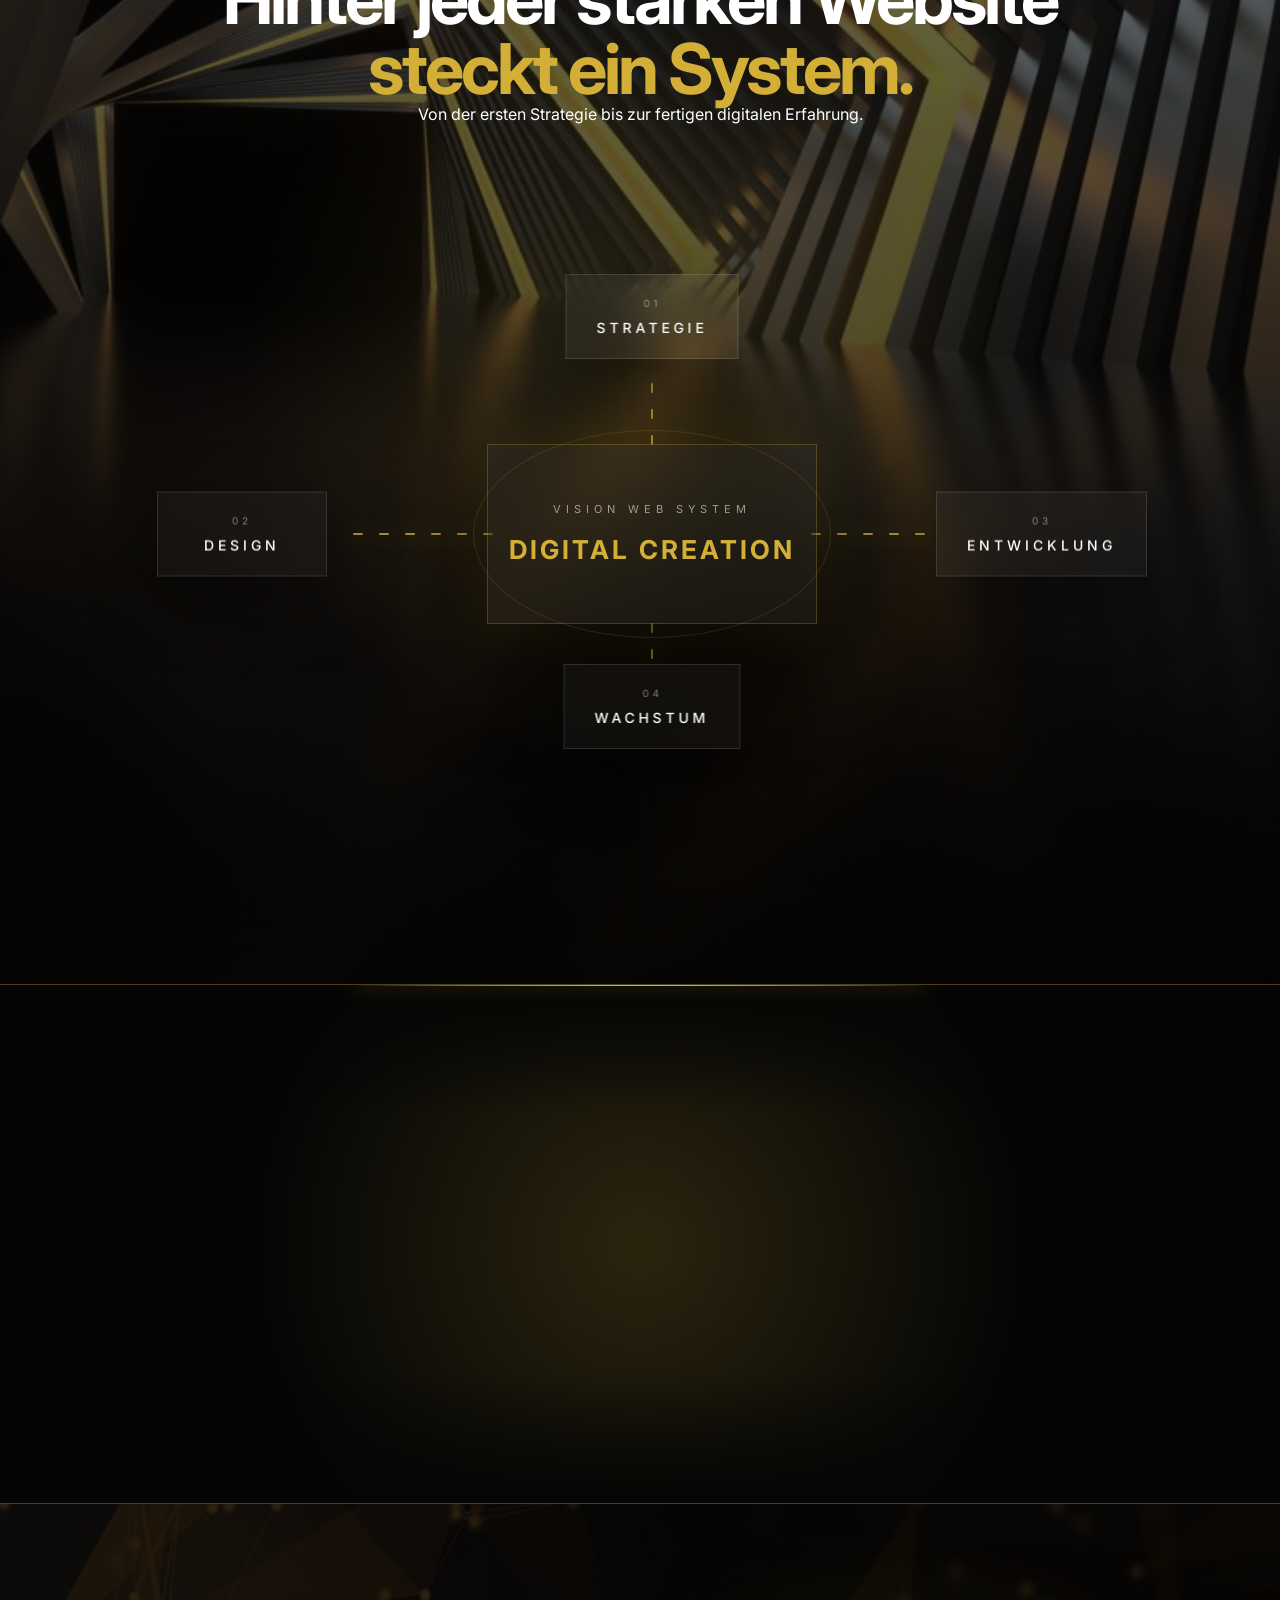
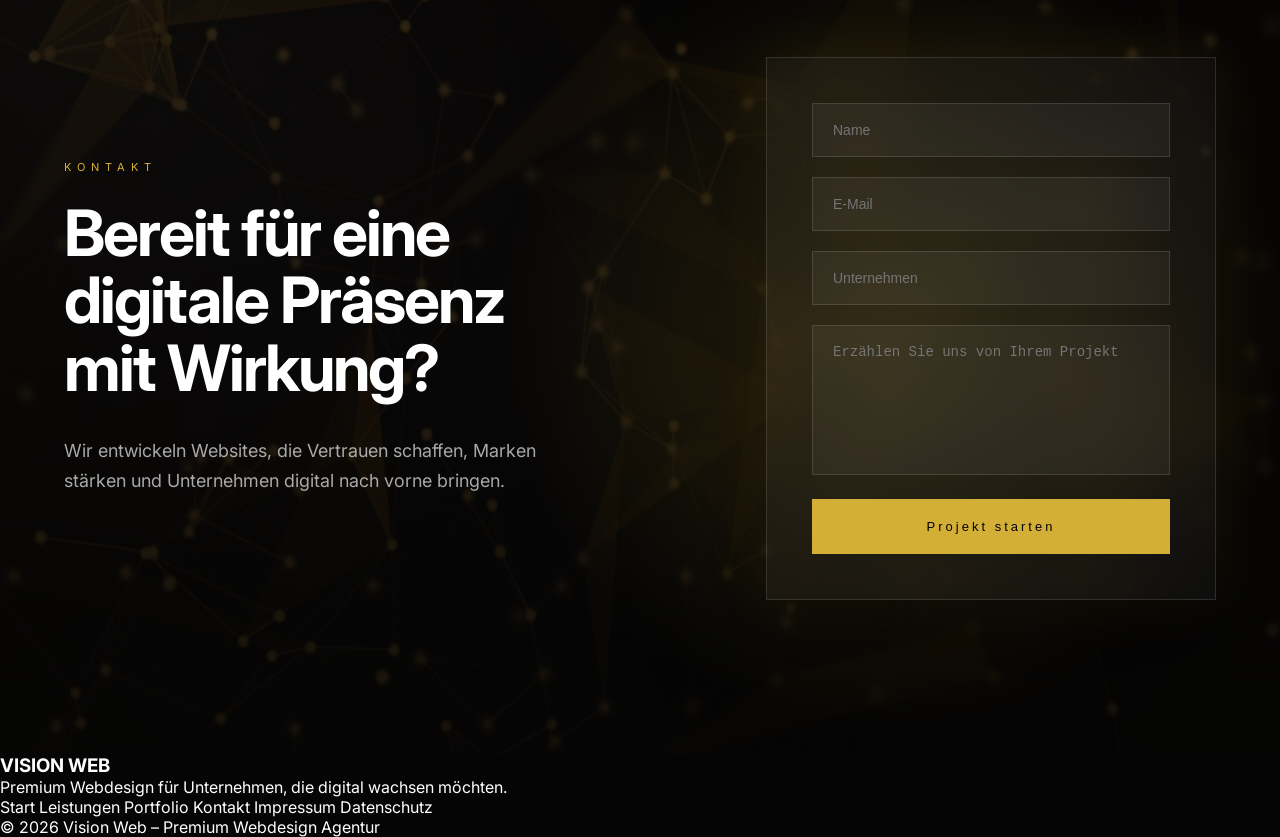
==== commit c15aebb7: "Update index.html" ====
--- a/index.html
+++ b/index.html
@@ -545,12 +545,13 @@
 </div>
 <section class="services" id="leistungen">
 
-    <video 
+   <video 
 class="services-video"
 autoplay
 muted
 loop
-playsinline>
+playsinline
+preload="auto">
 
 <source src="images/services-background.mp4" type="video/mp4">
 
@@ -1104,4 +1105,4 @@
 </body>
 
 
-</html>+</html>
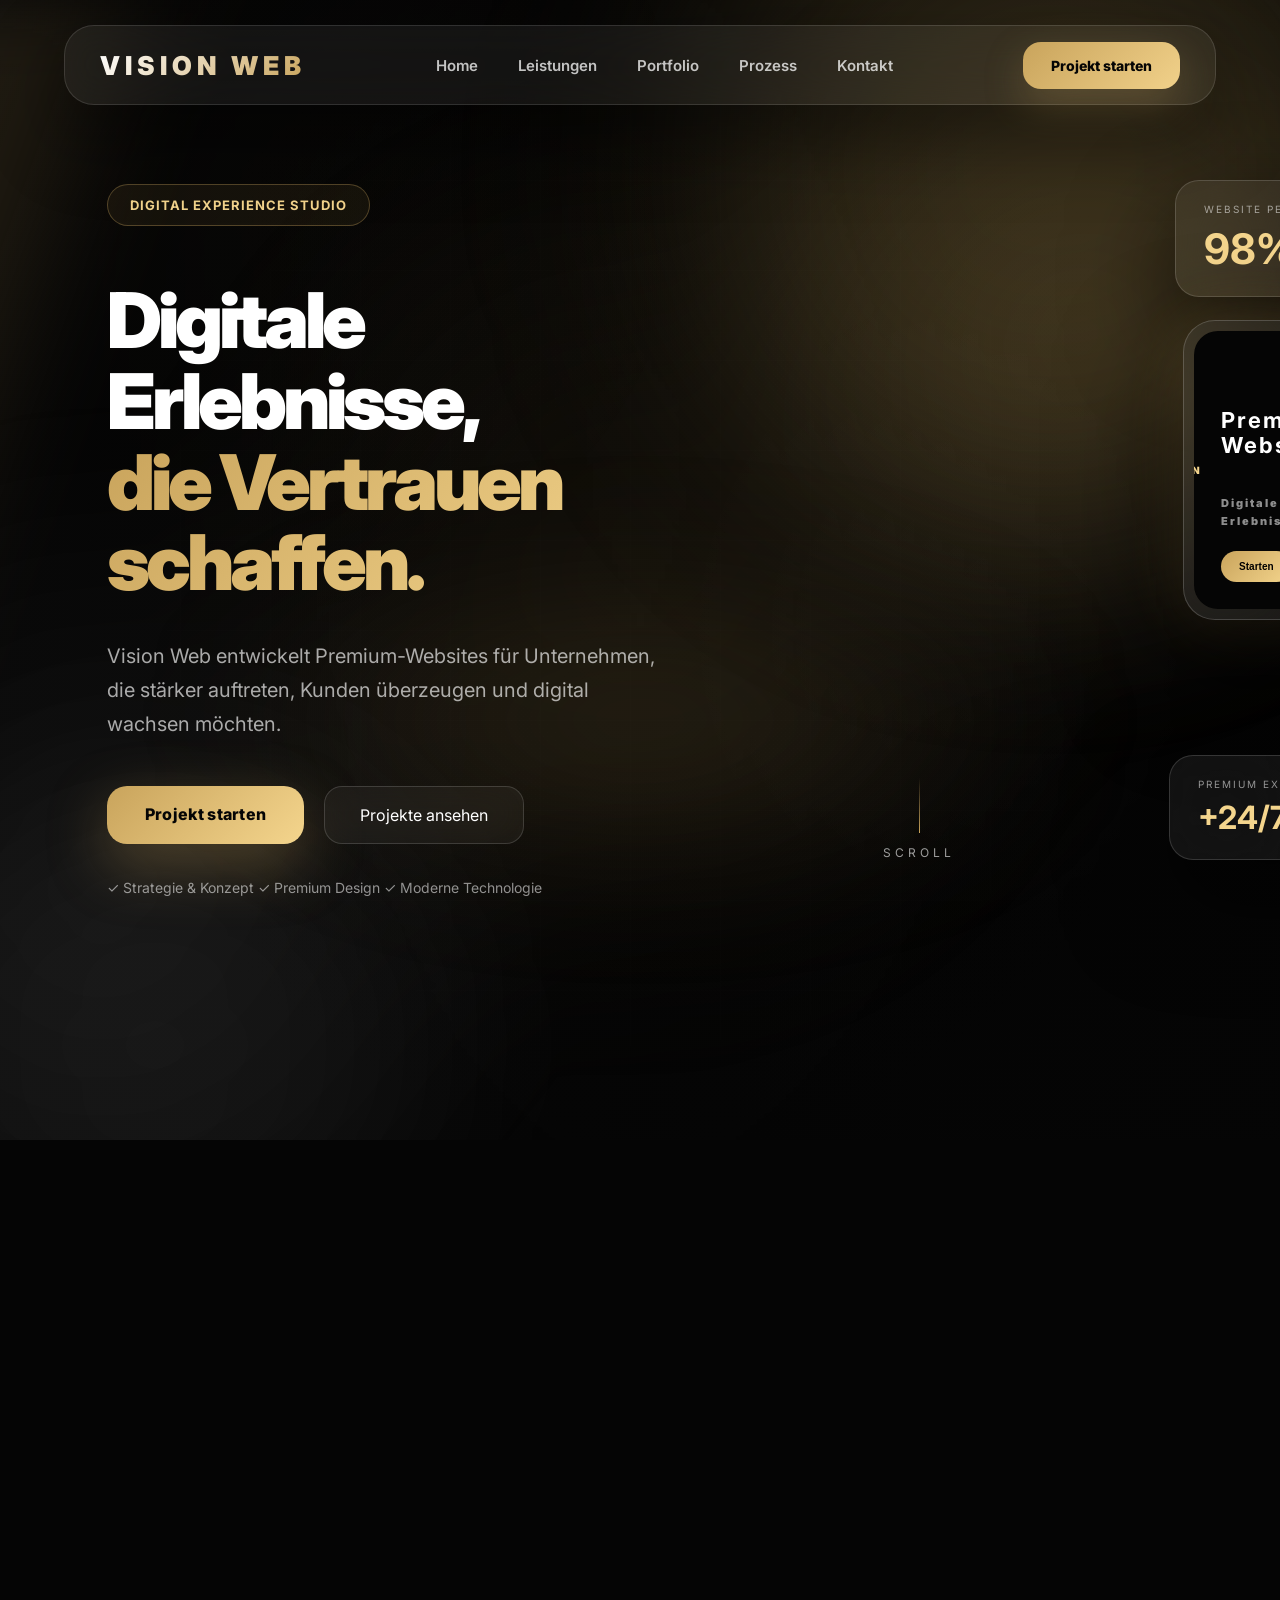
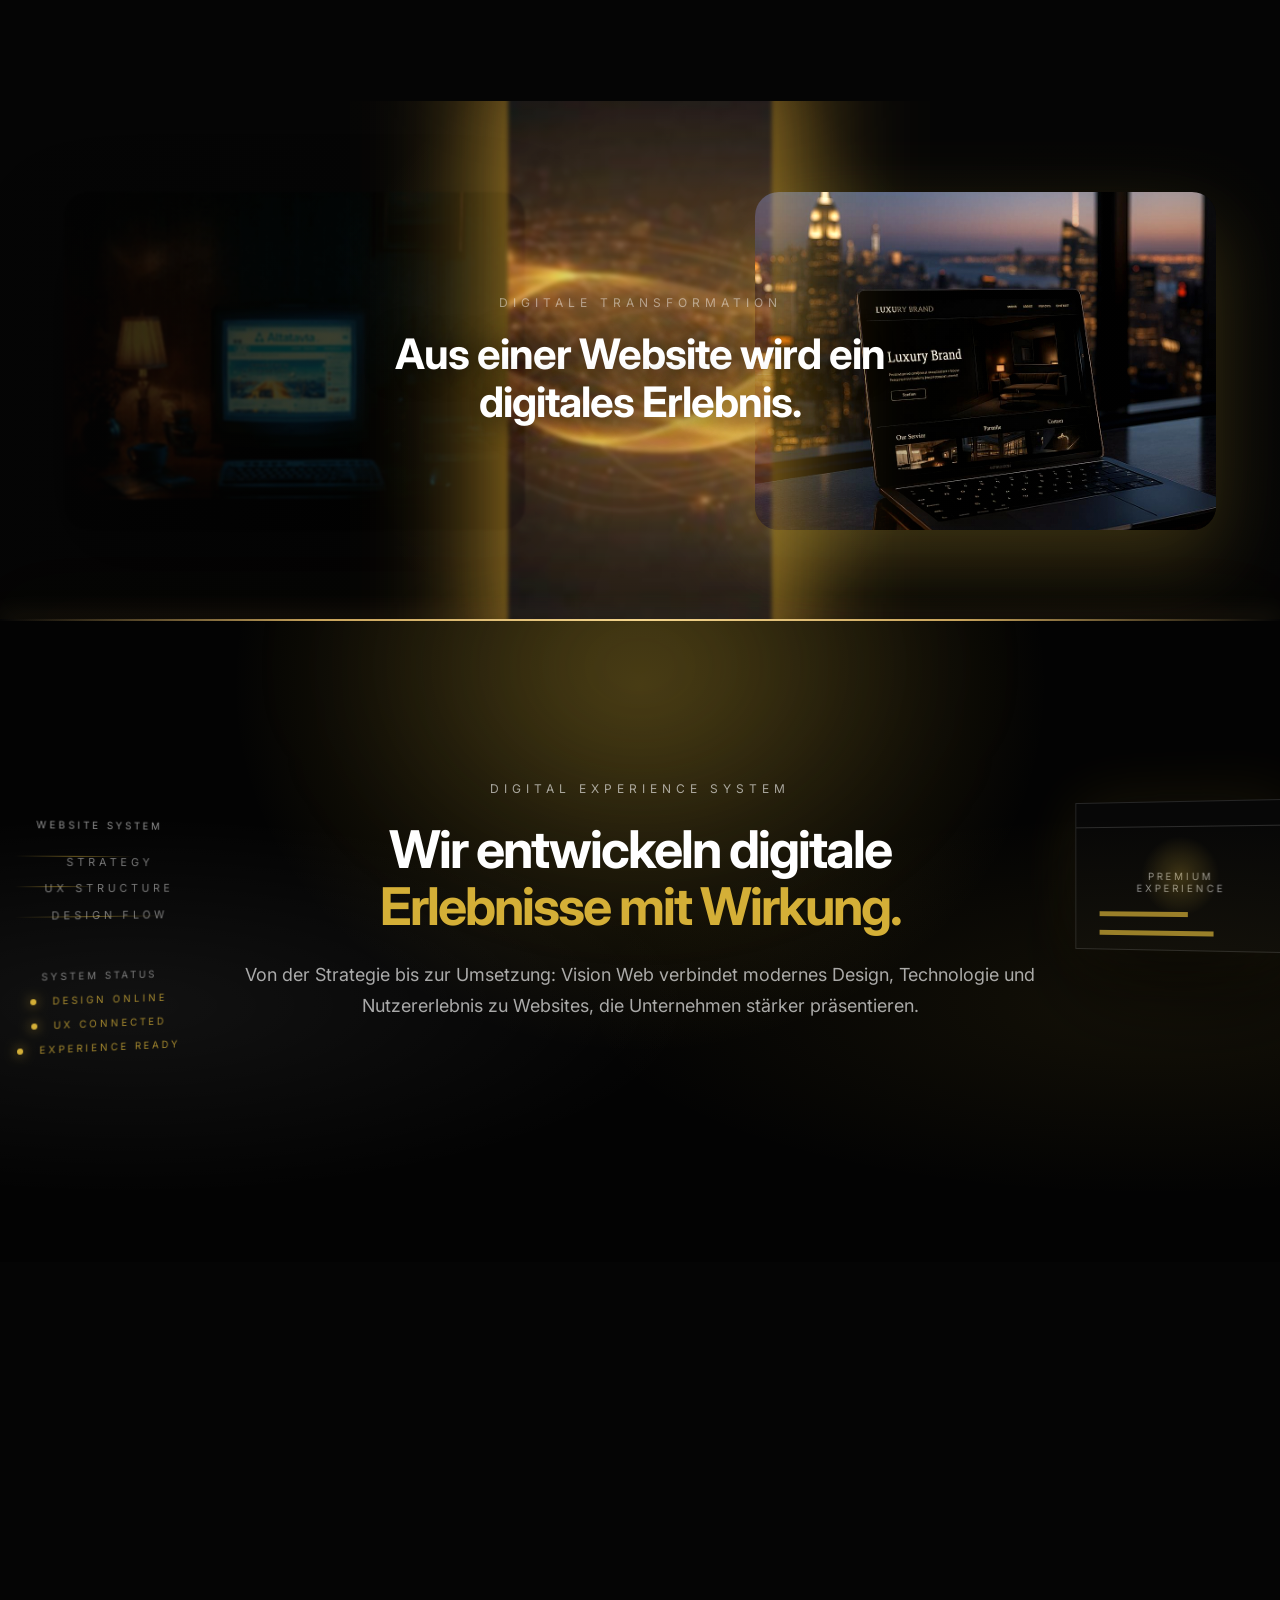
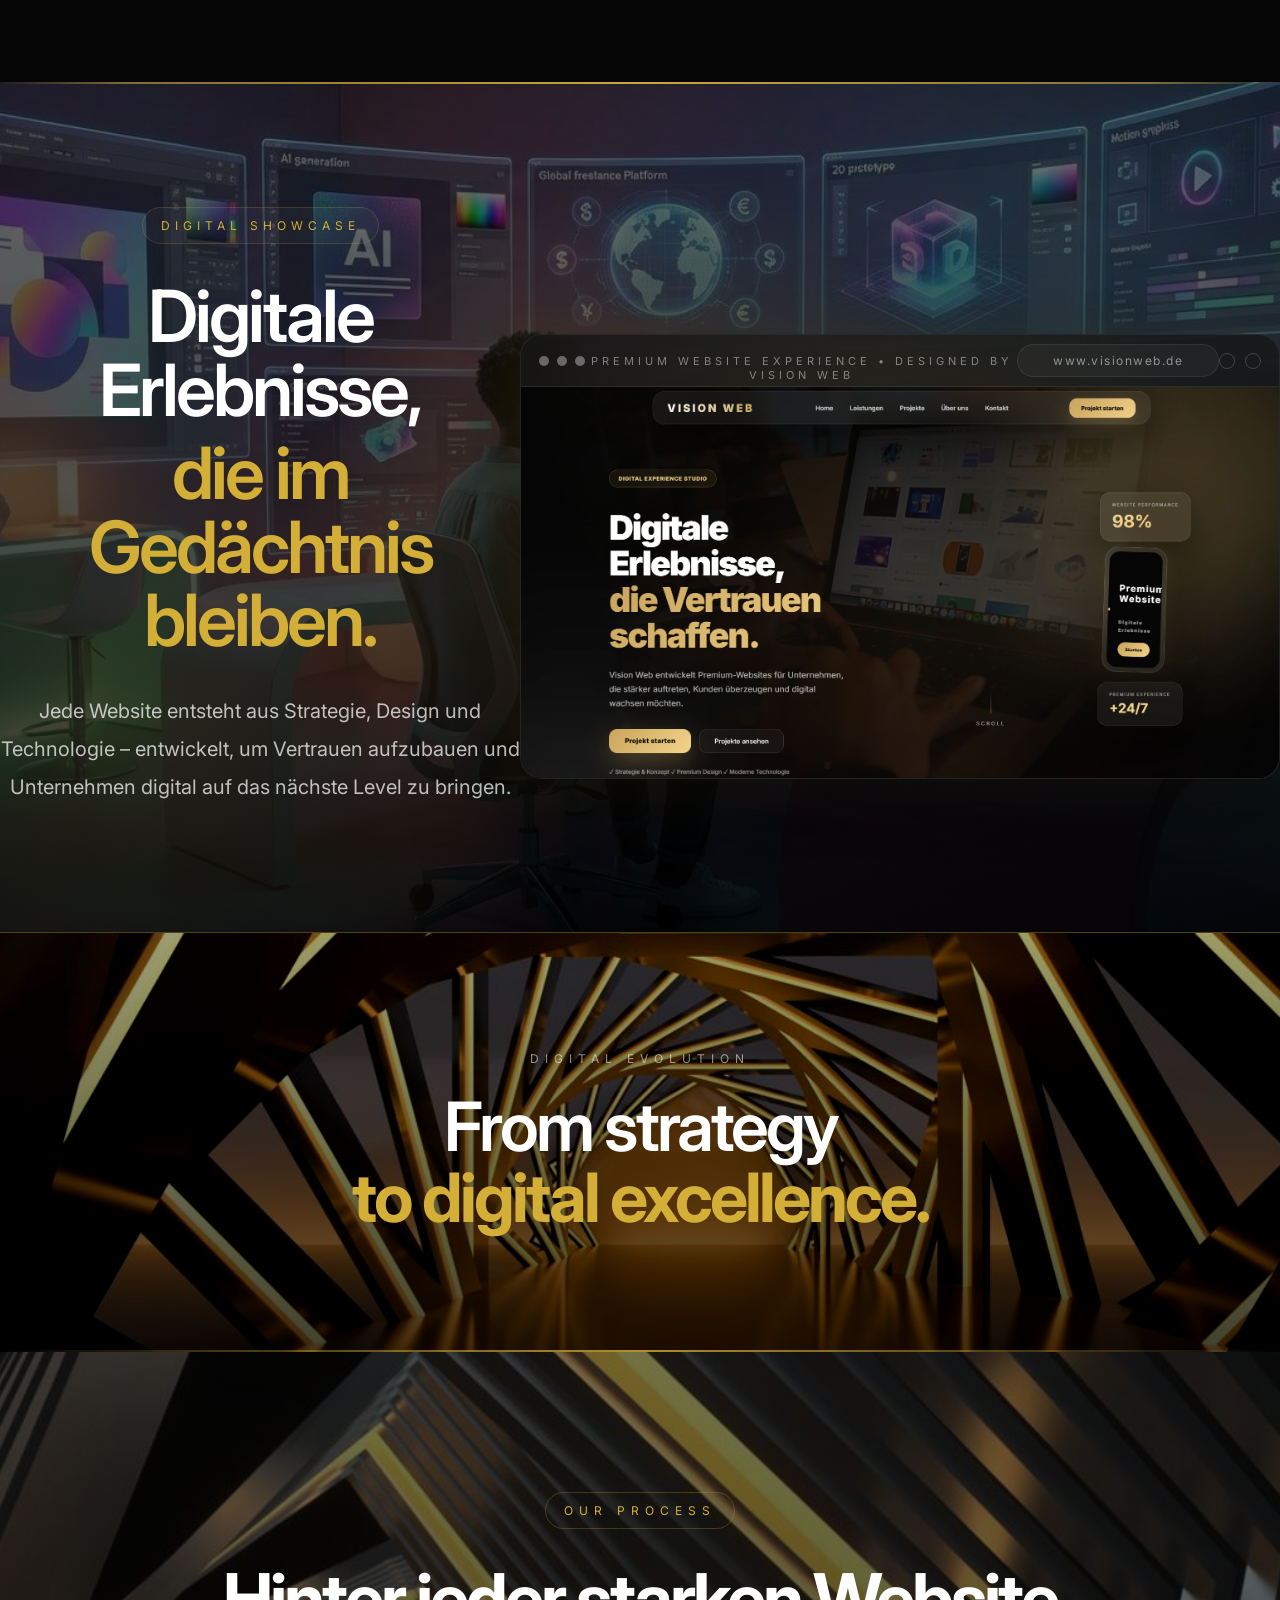
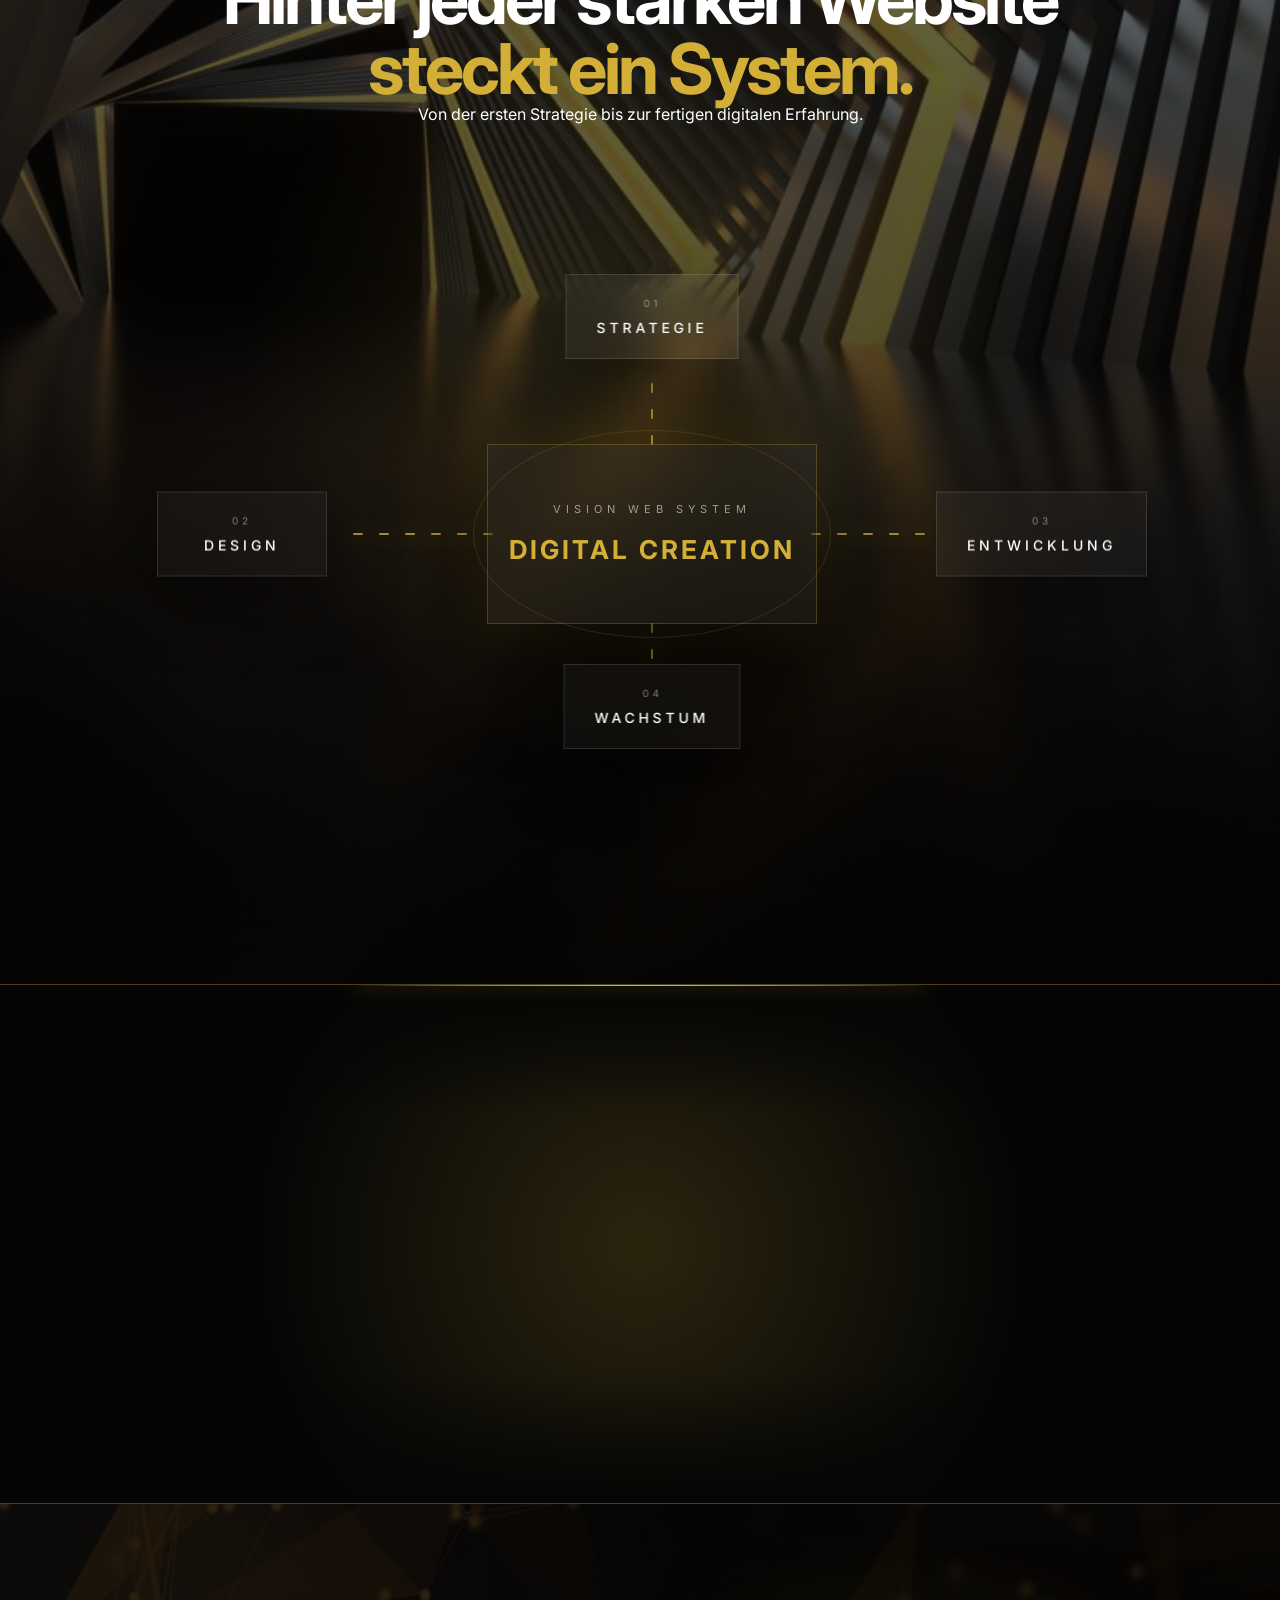
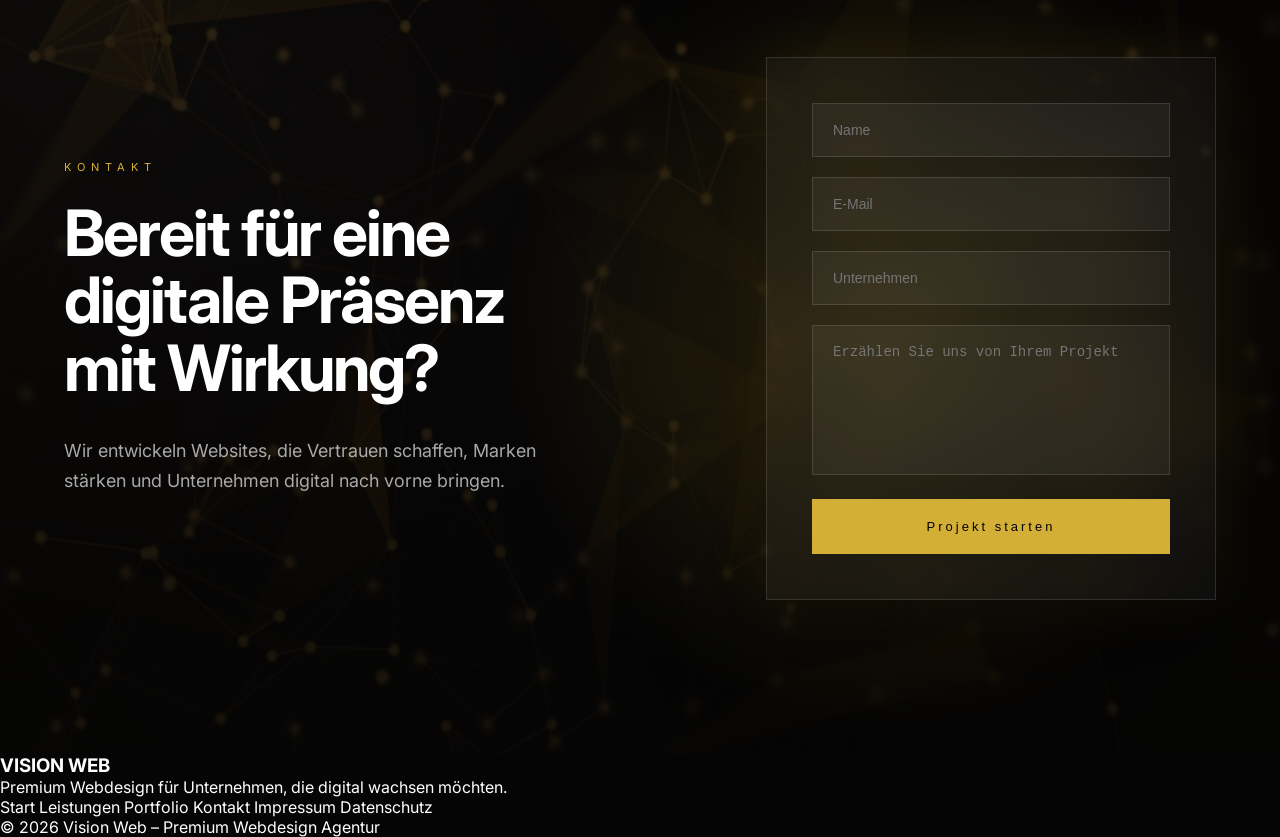
==== commit cf40f0ba: "Update index.html" ====
--- a/index.html
+++ b/index.html
@@ -1105,4 +1105,4 @@
 </body>
 
 
-</html>
+</html>
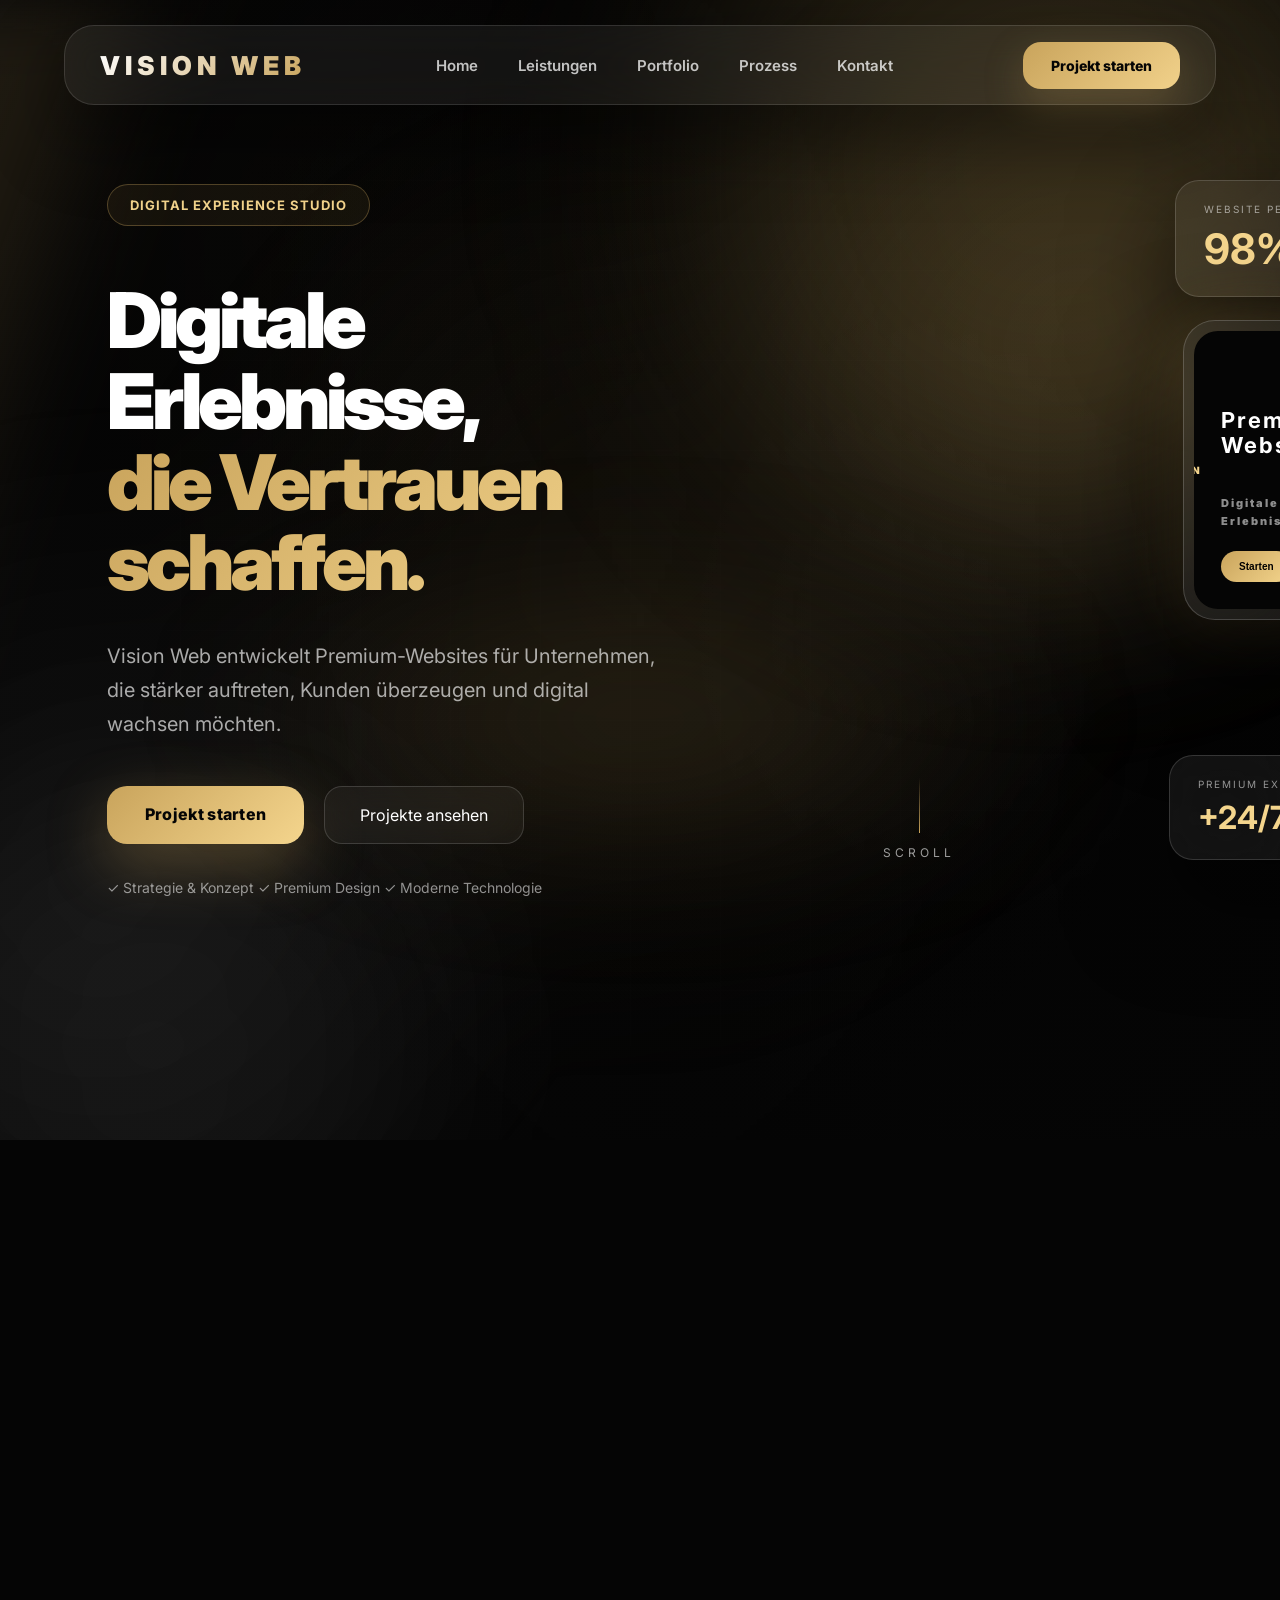
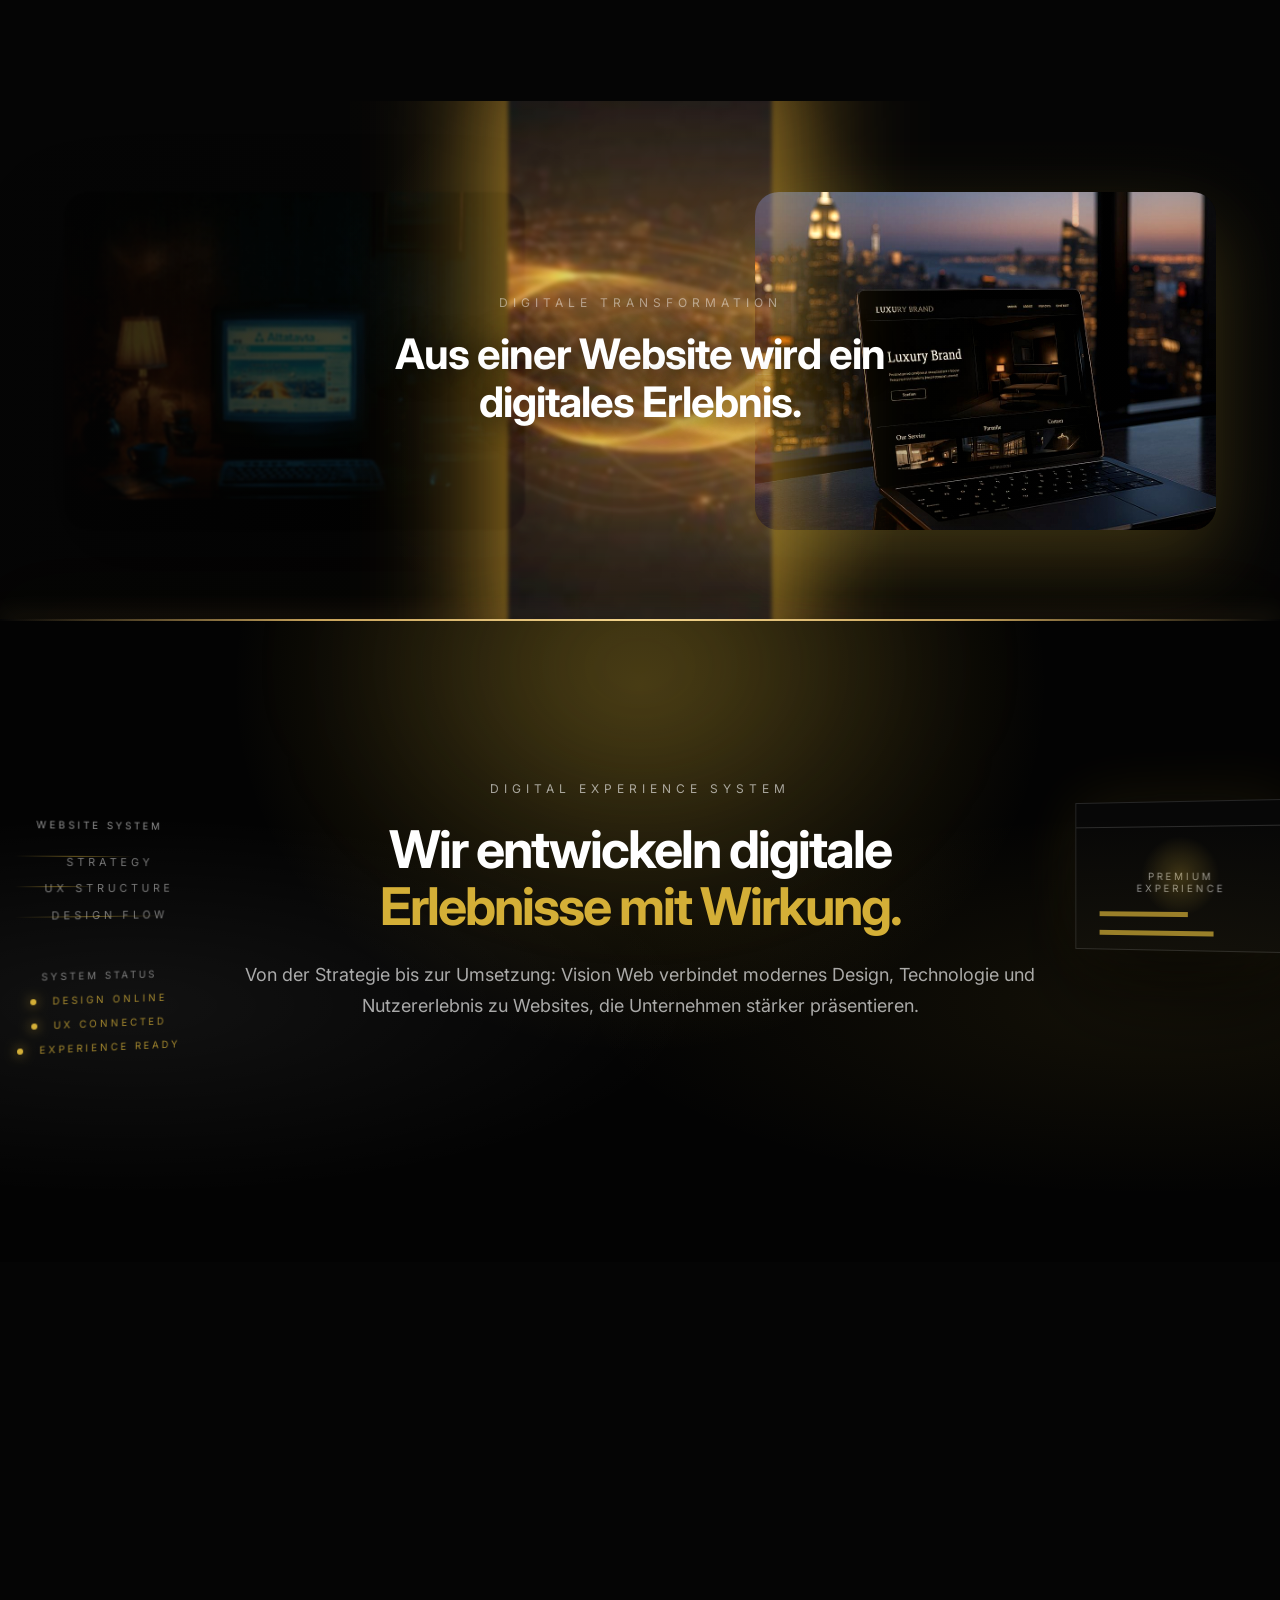
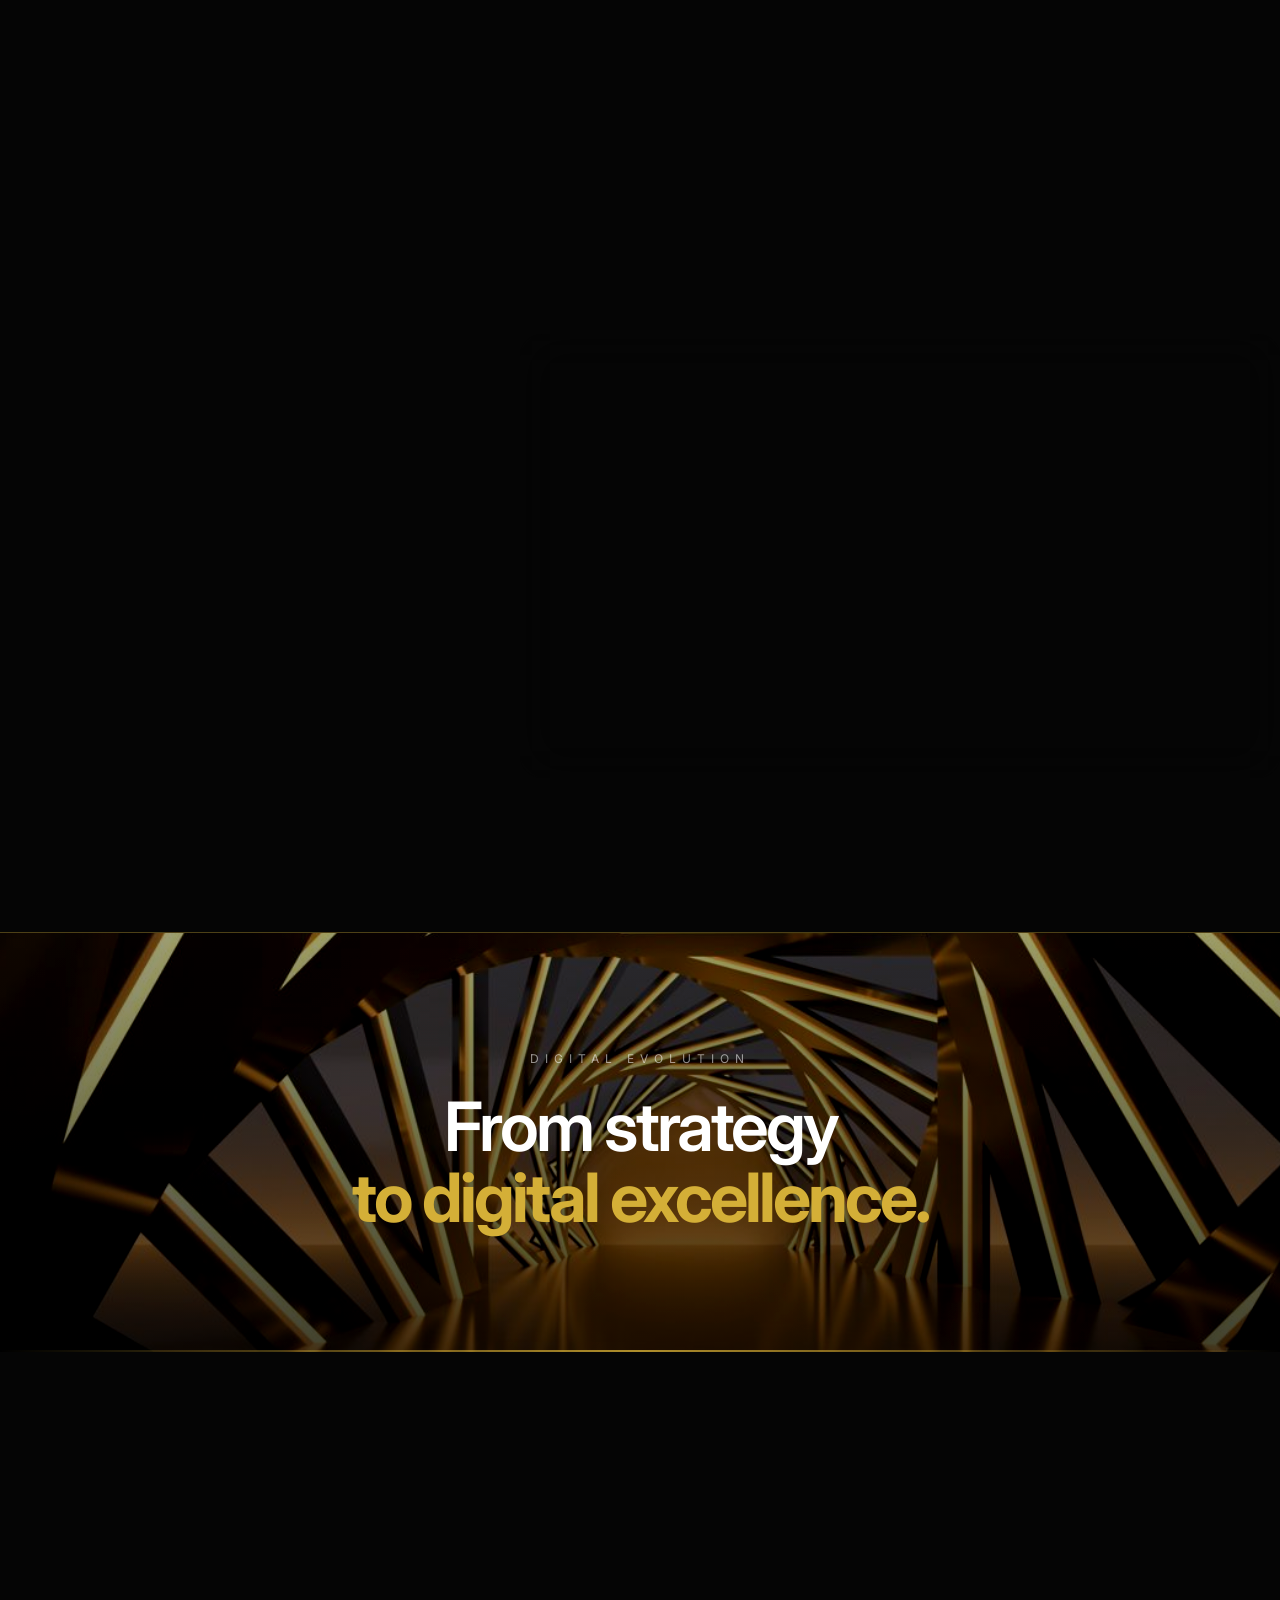
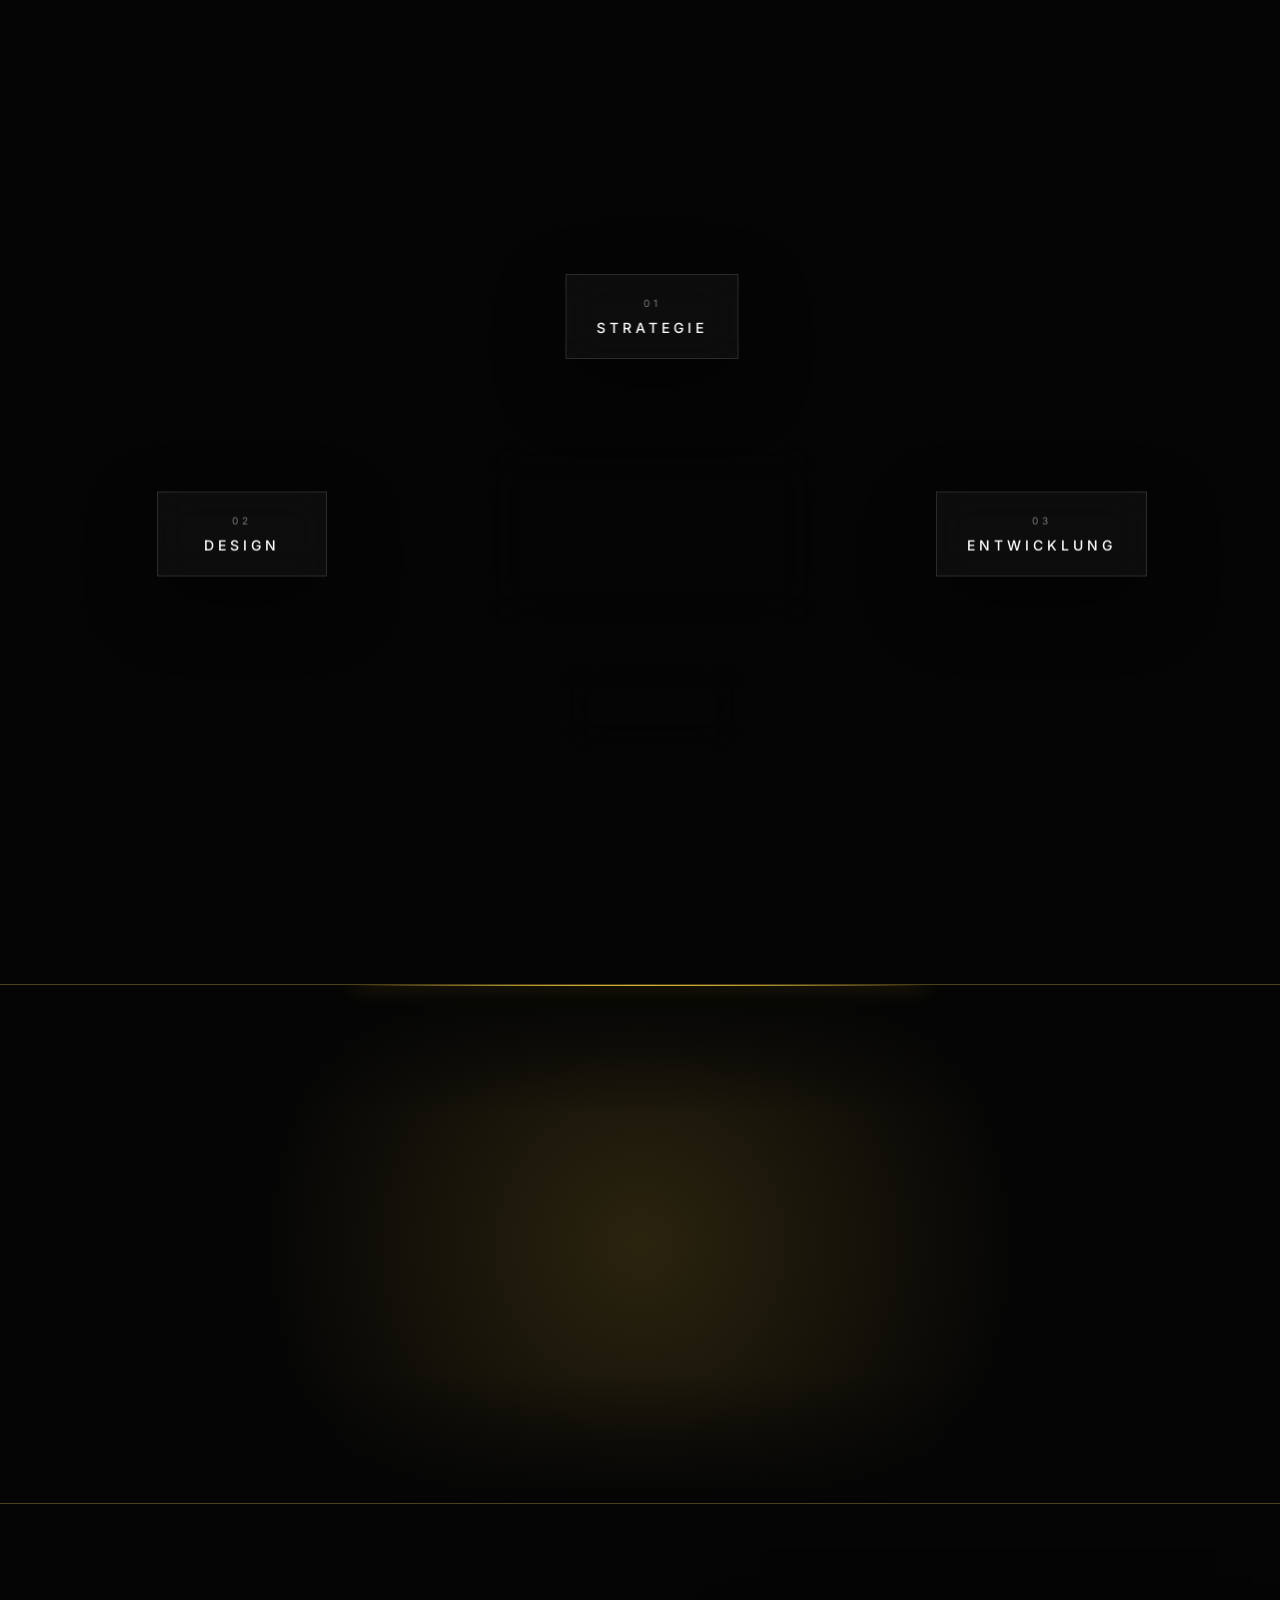
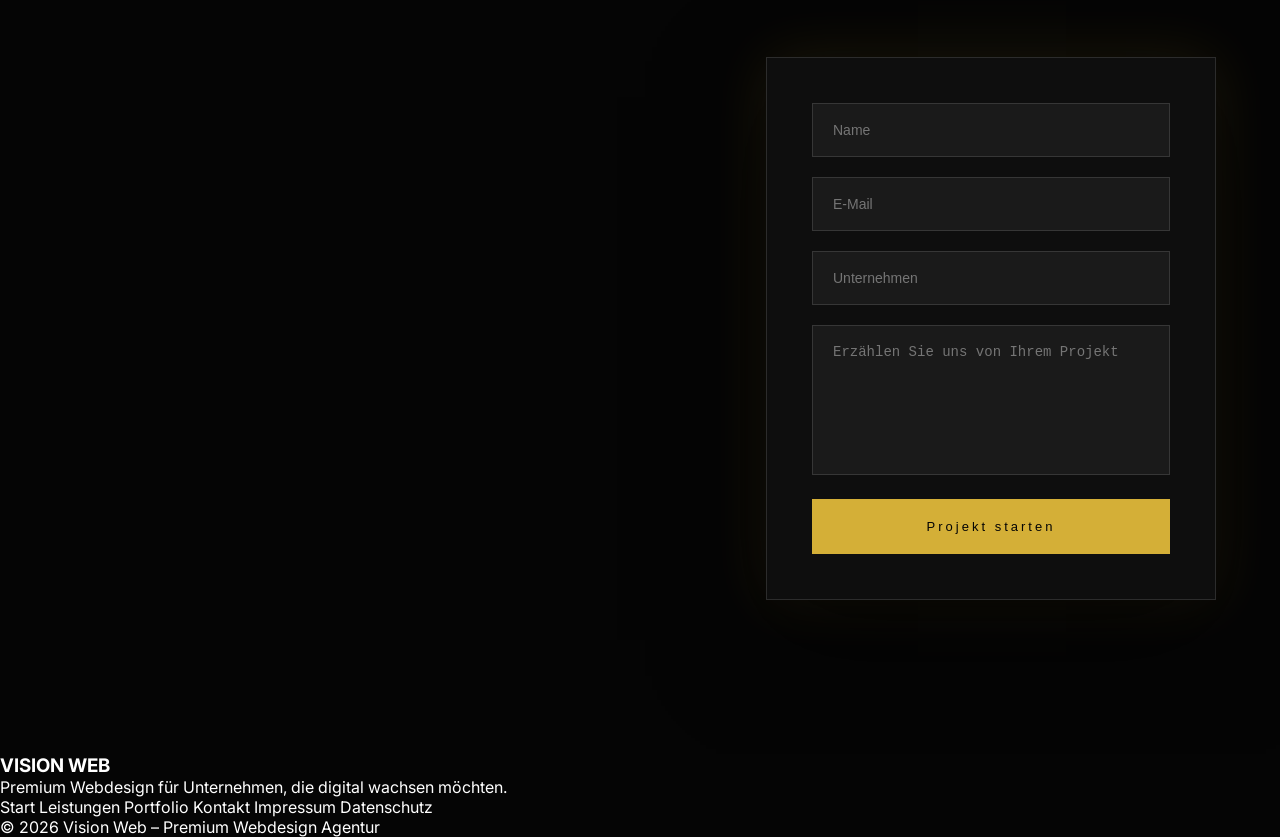
==== commit 7ed09d2c: "Merge branch 'main' of https://github.com/noahbergmann07-cyber/vision-web2" ====
--- a/index.html
+++ b/index.html
@@ -1105,4 +1105,4 @@
 </body>
 
 
-</html>+</html>
